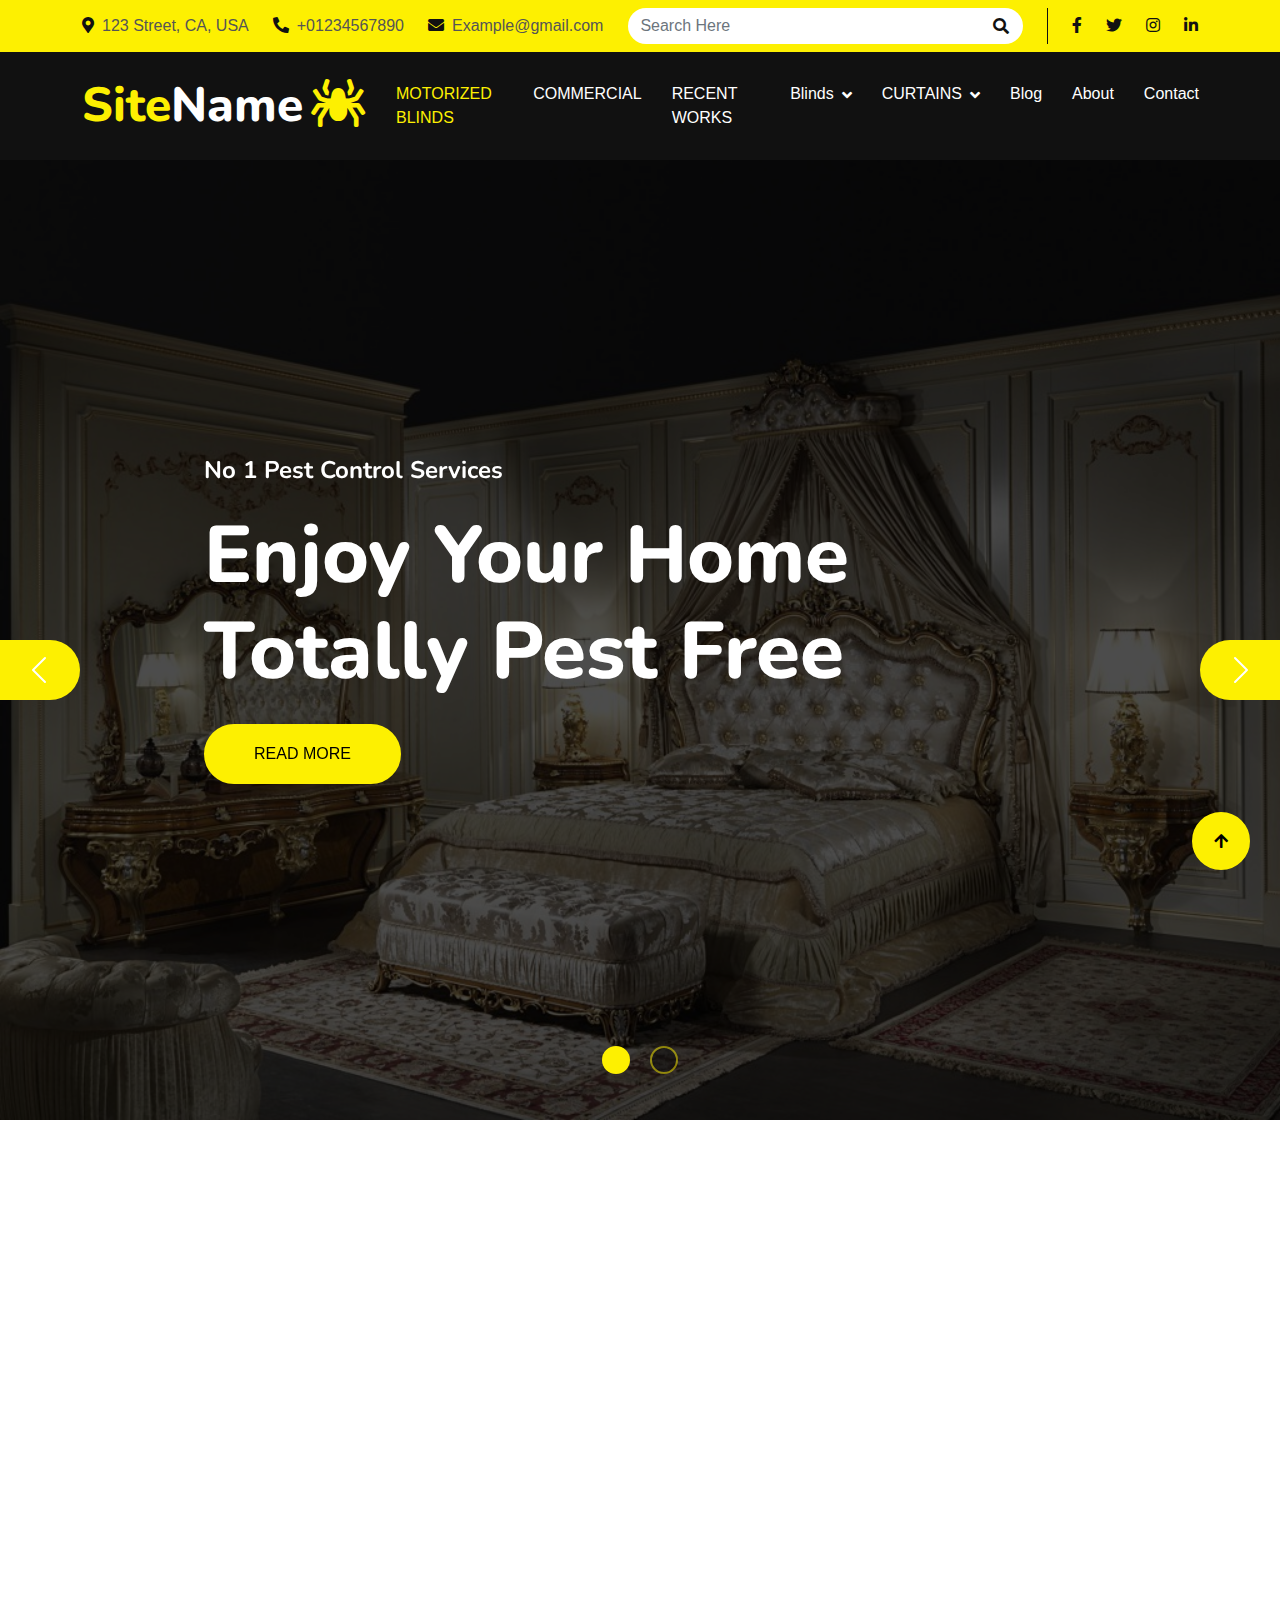
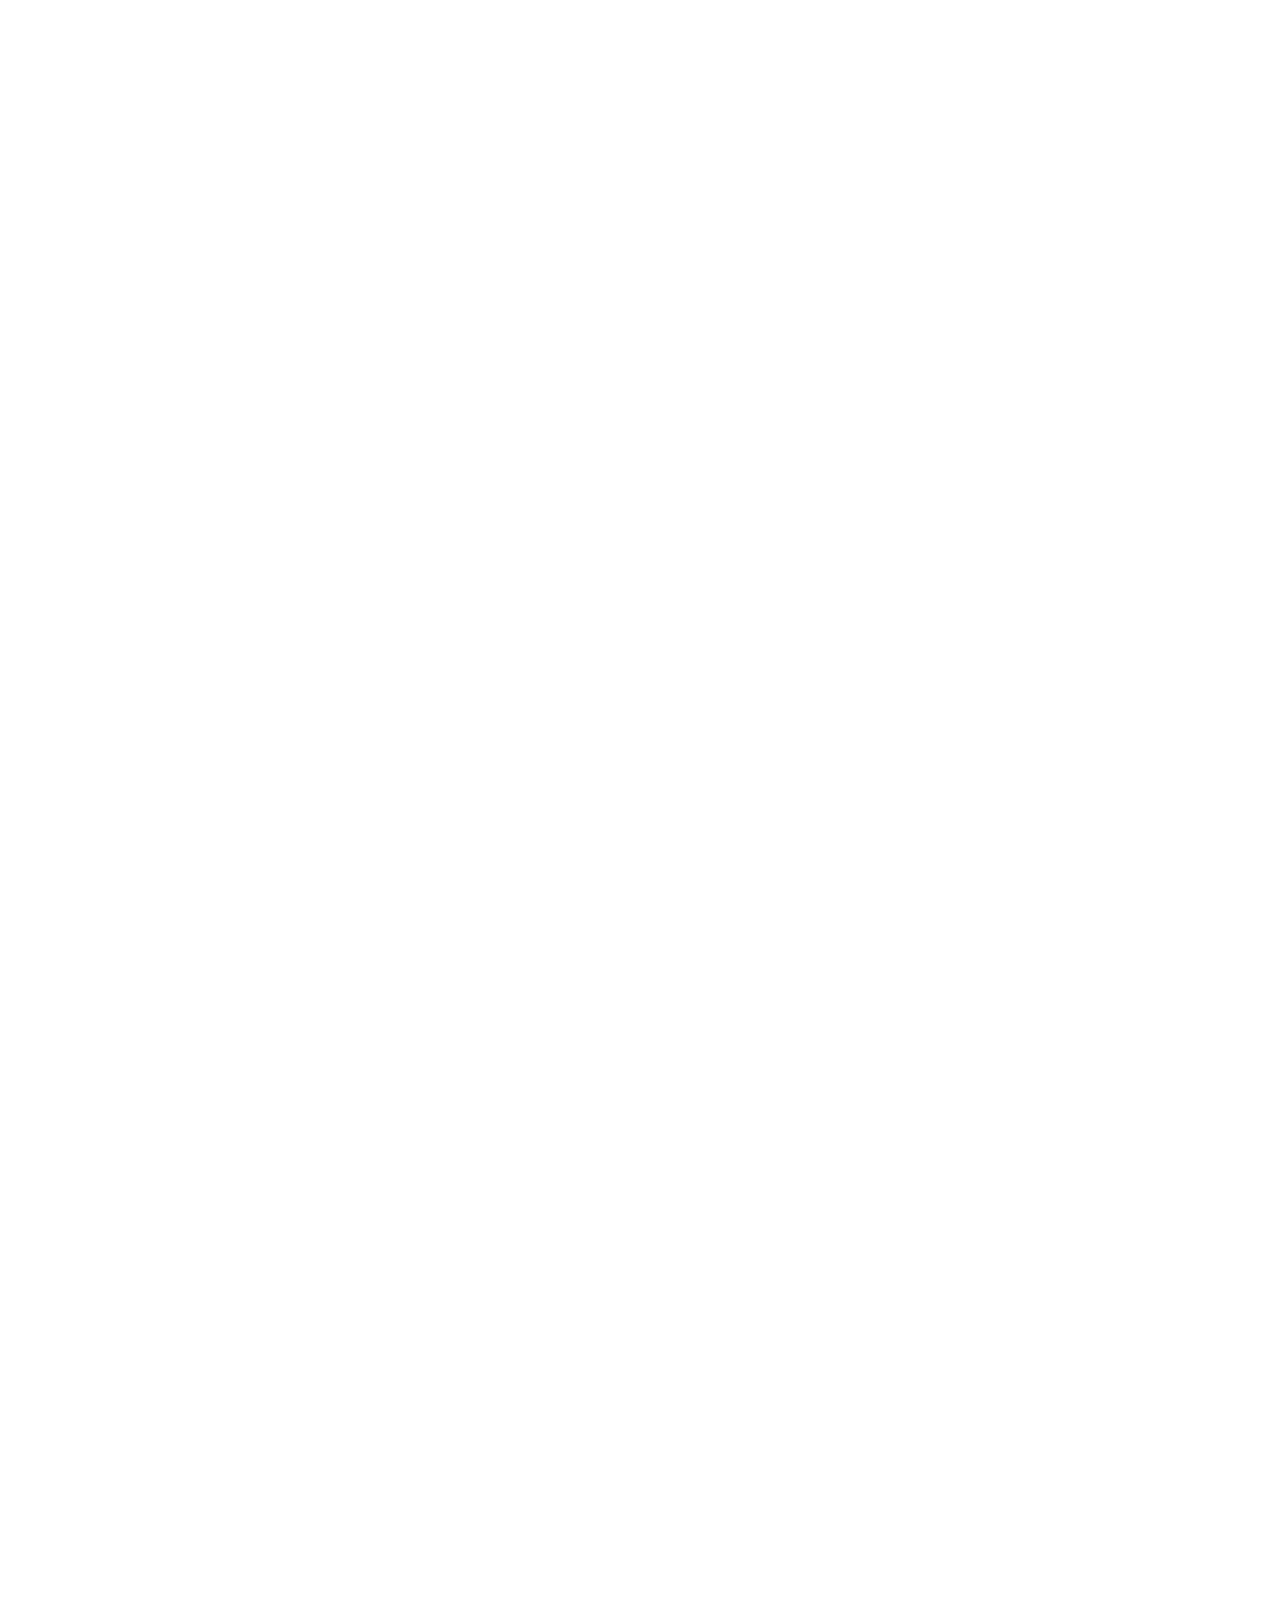
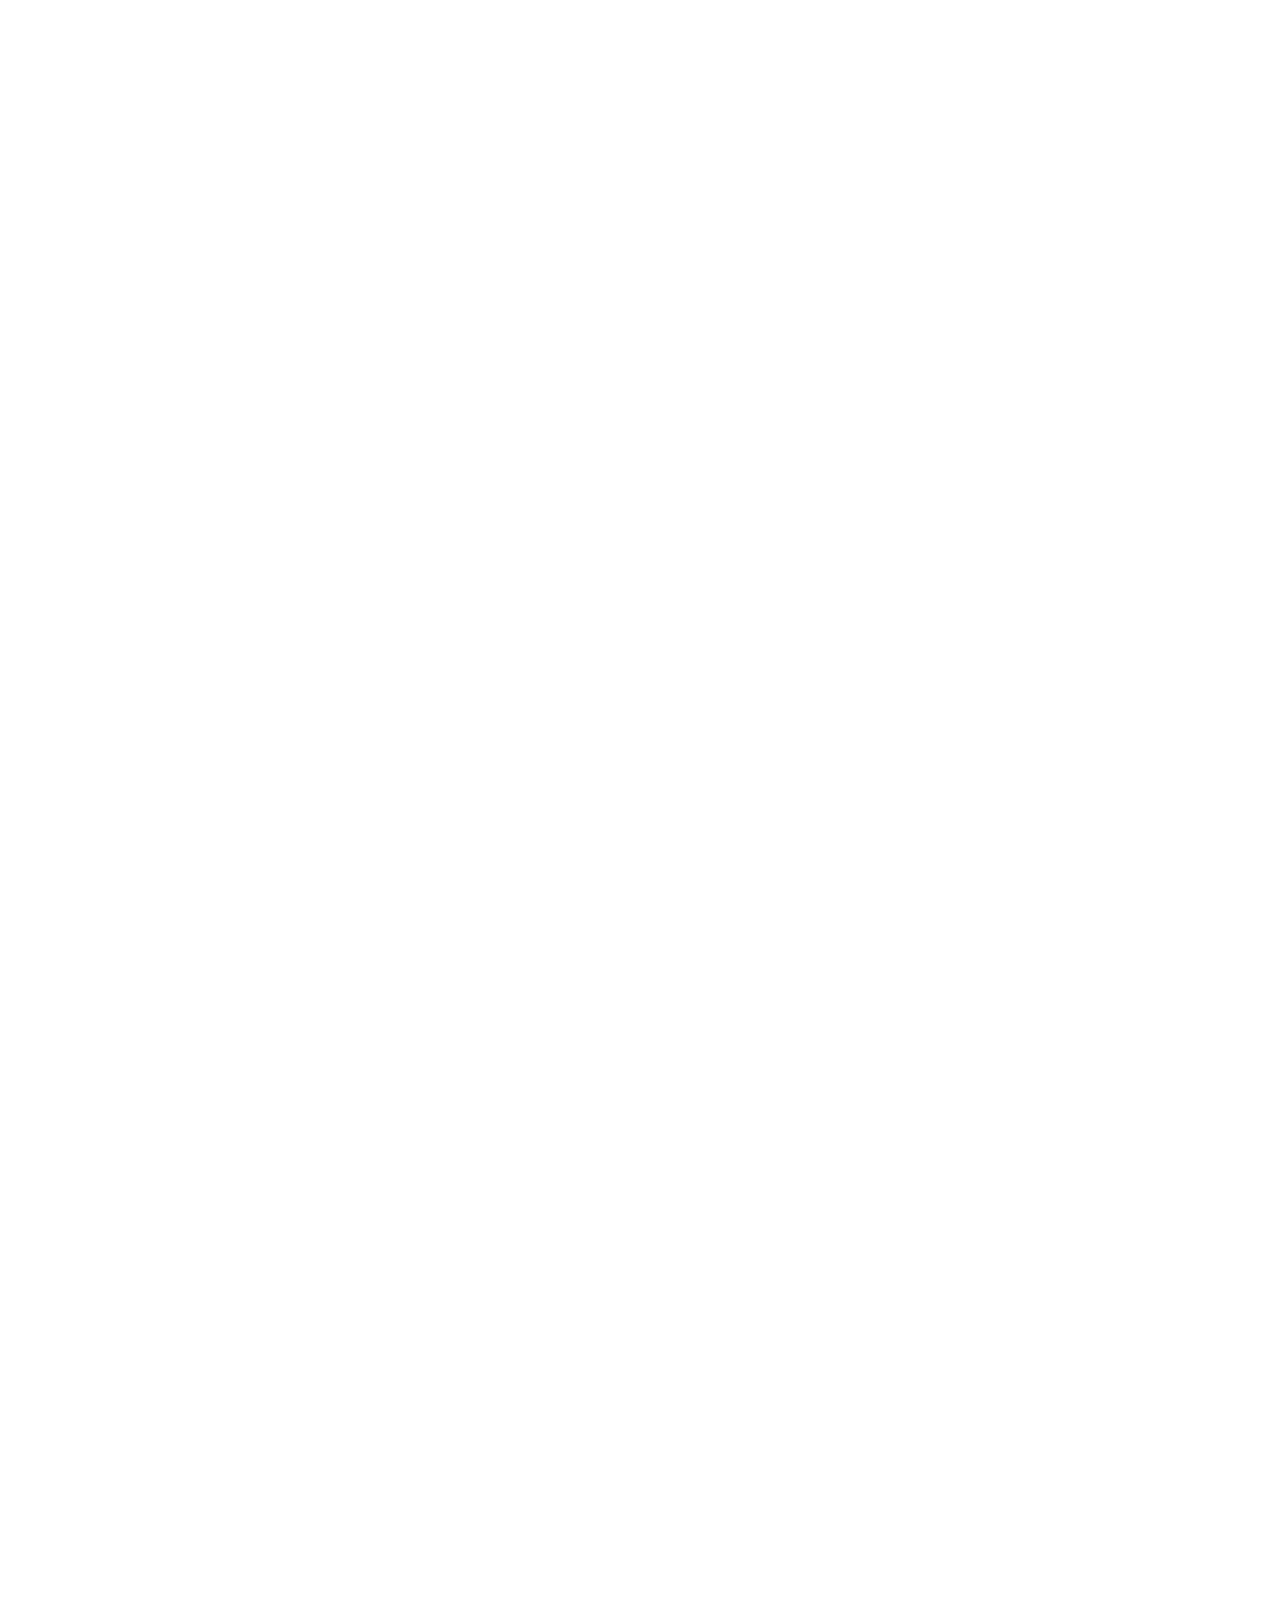
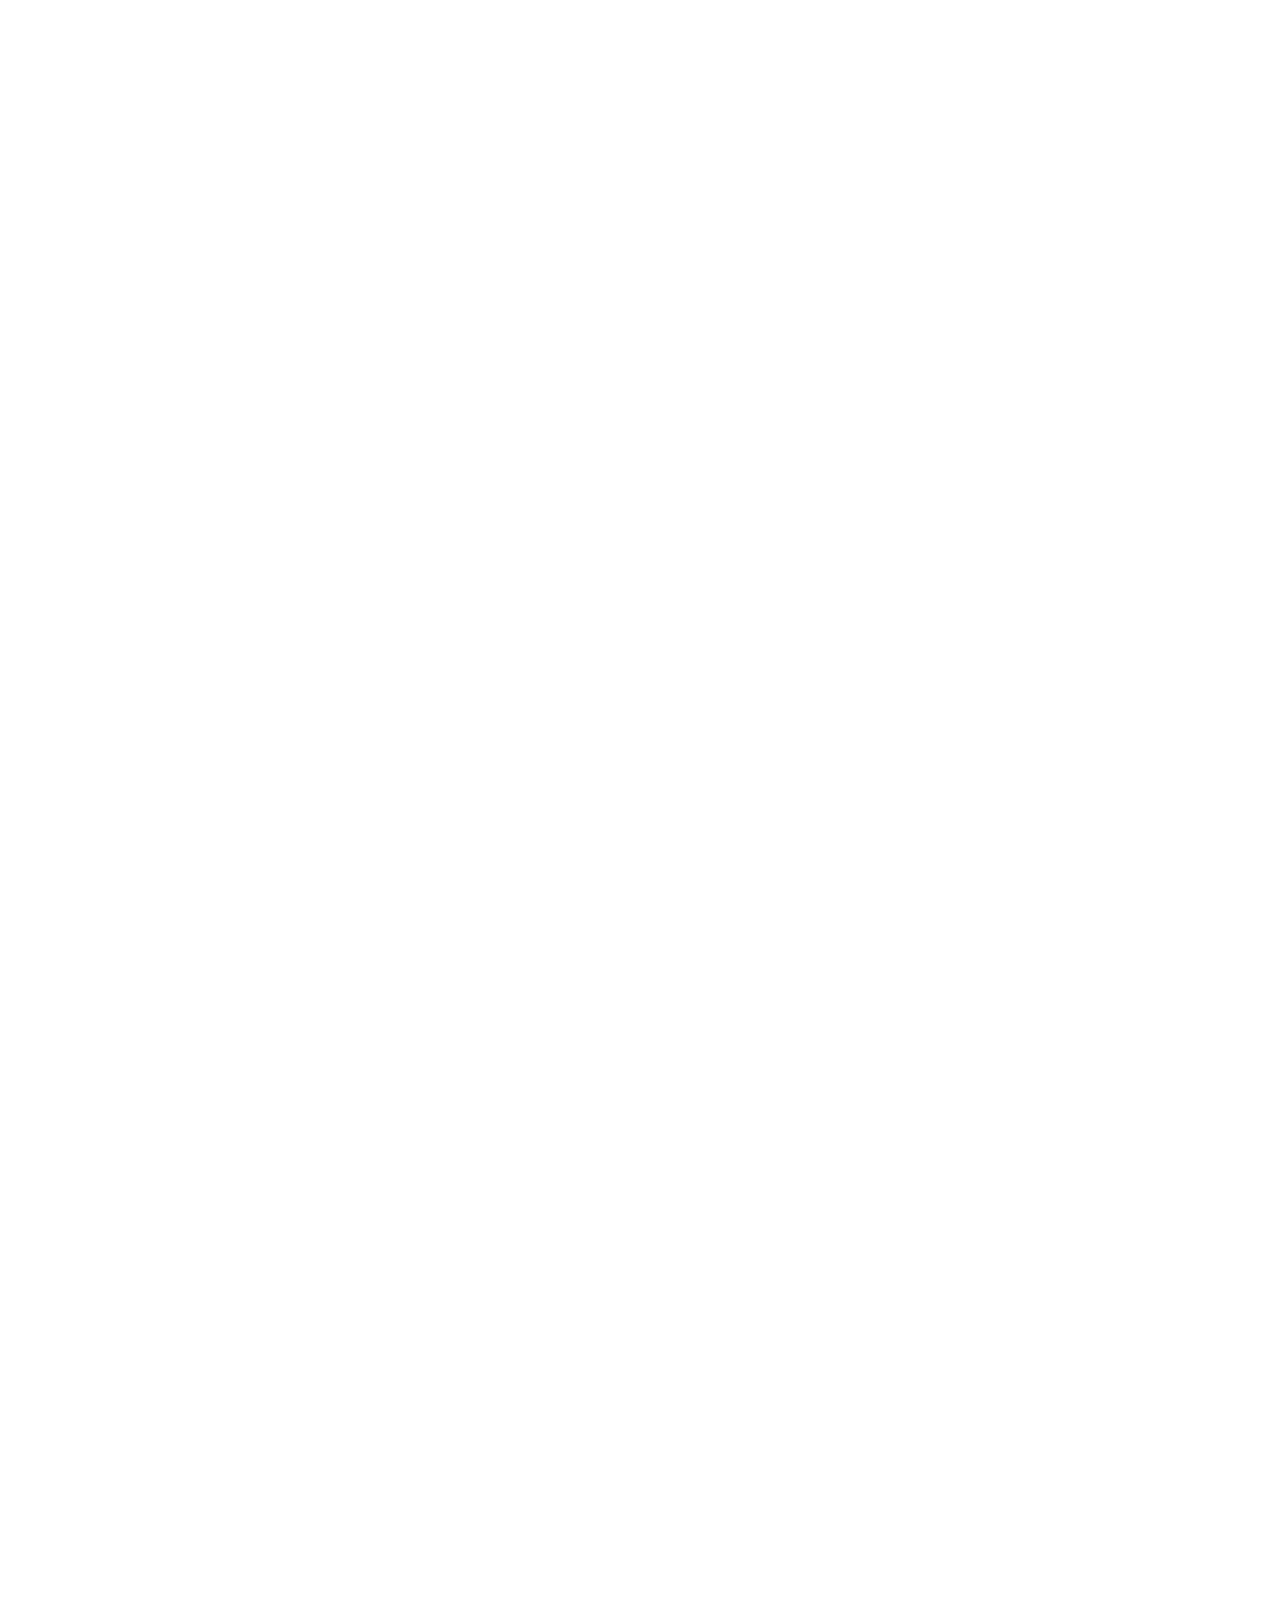
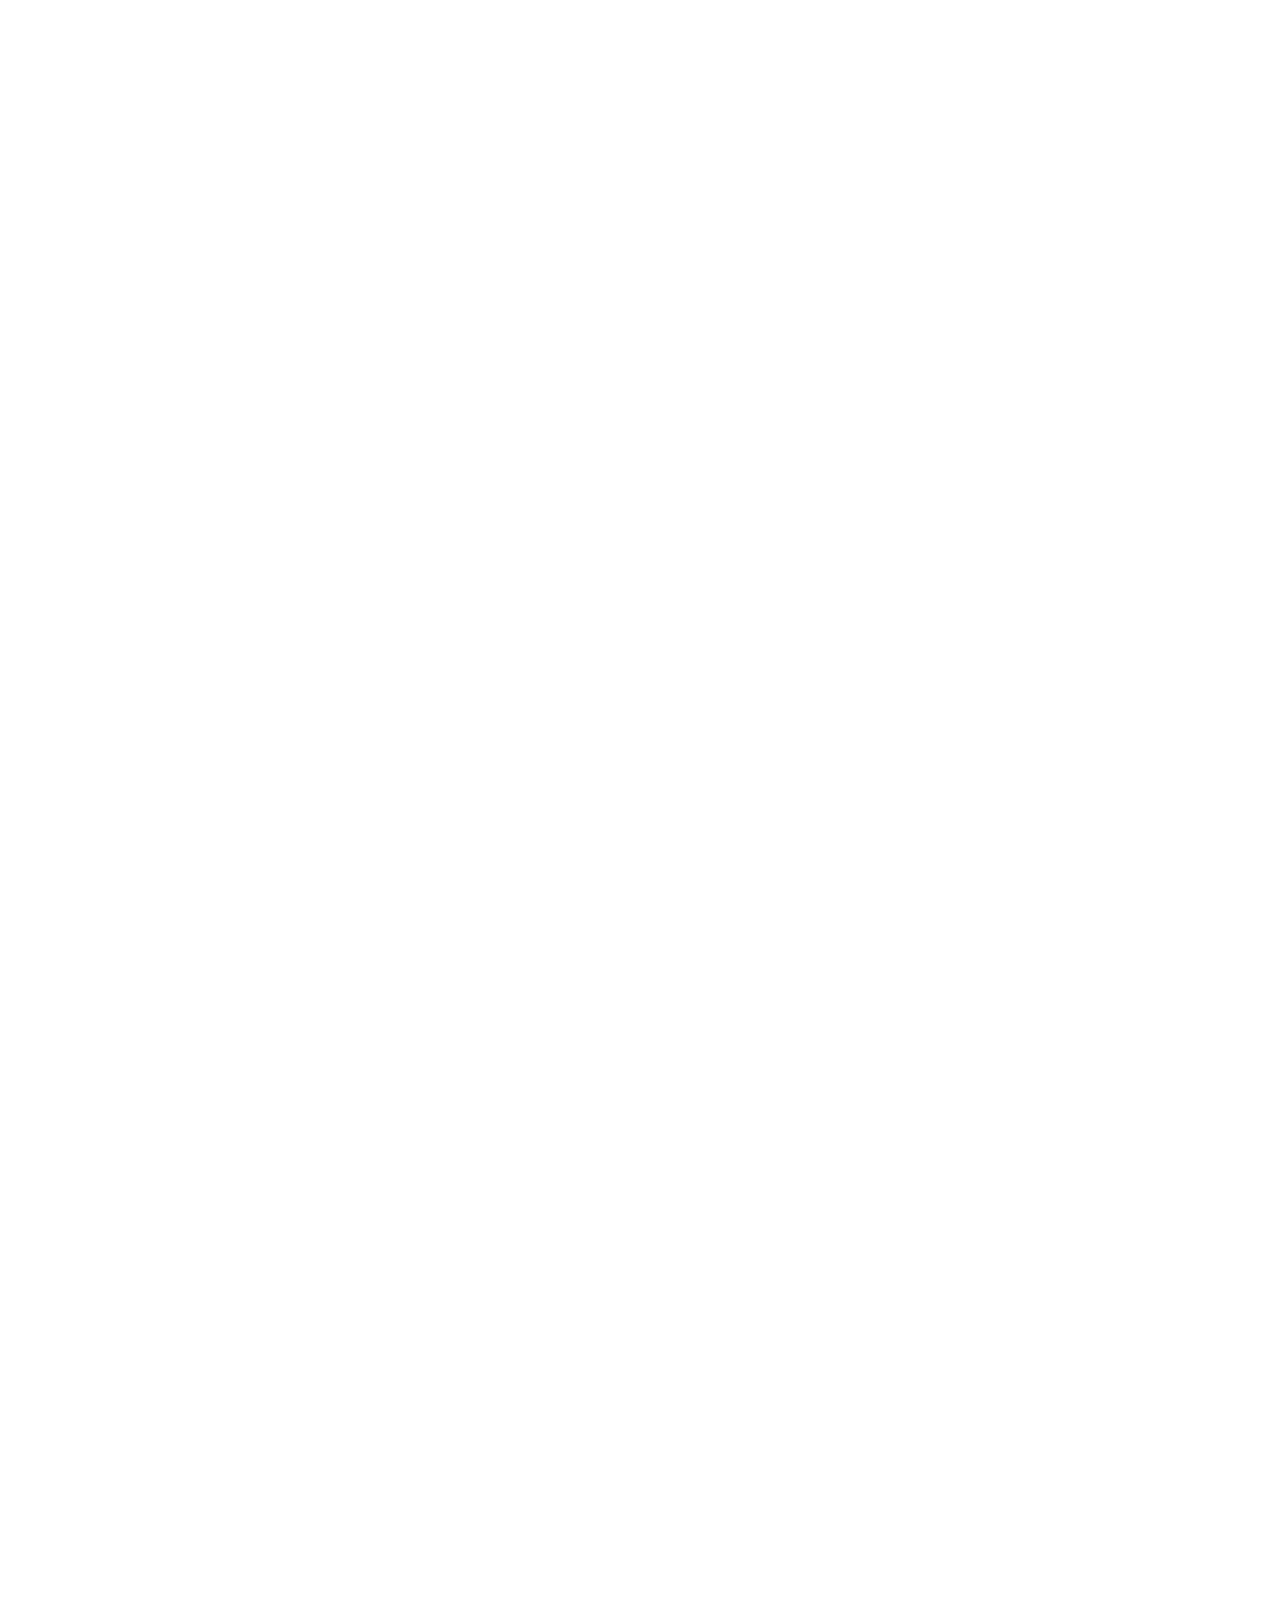
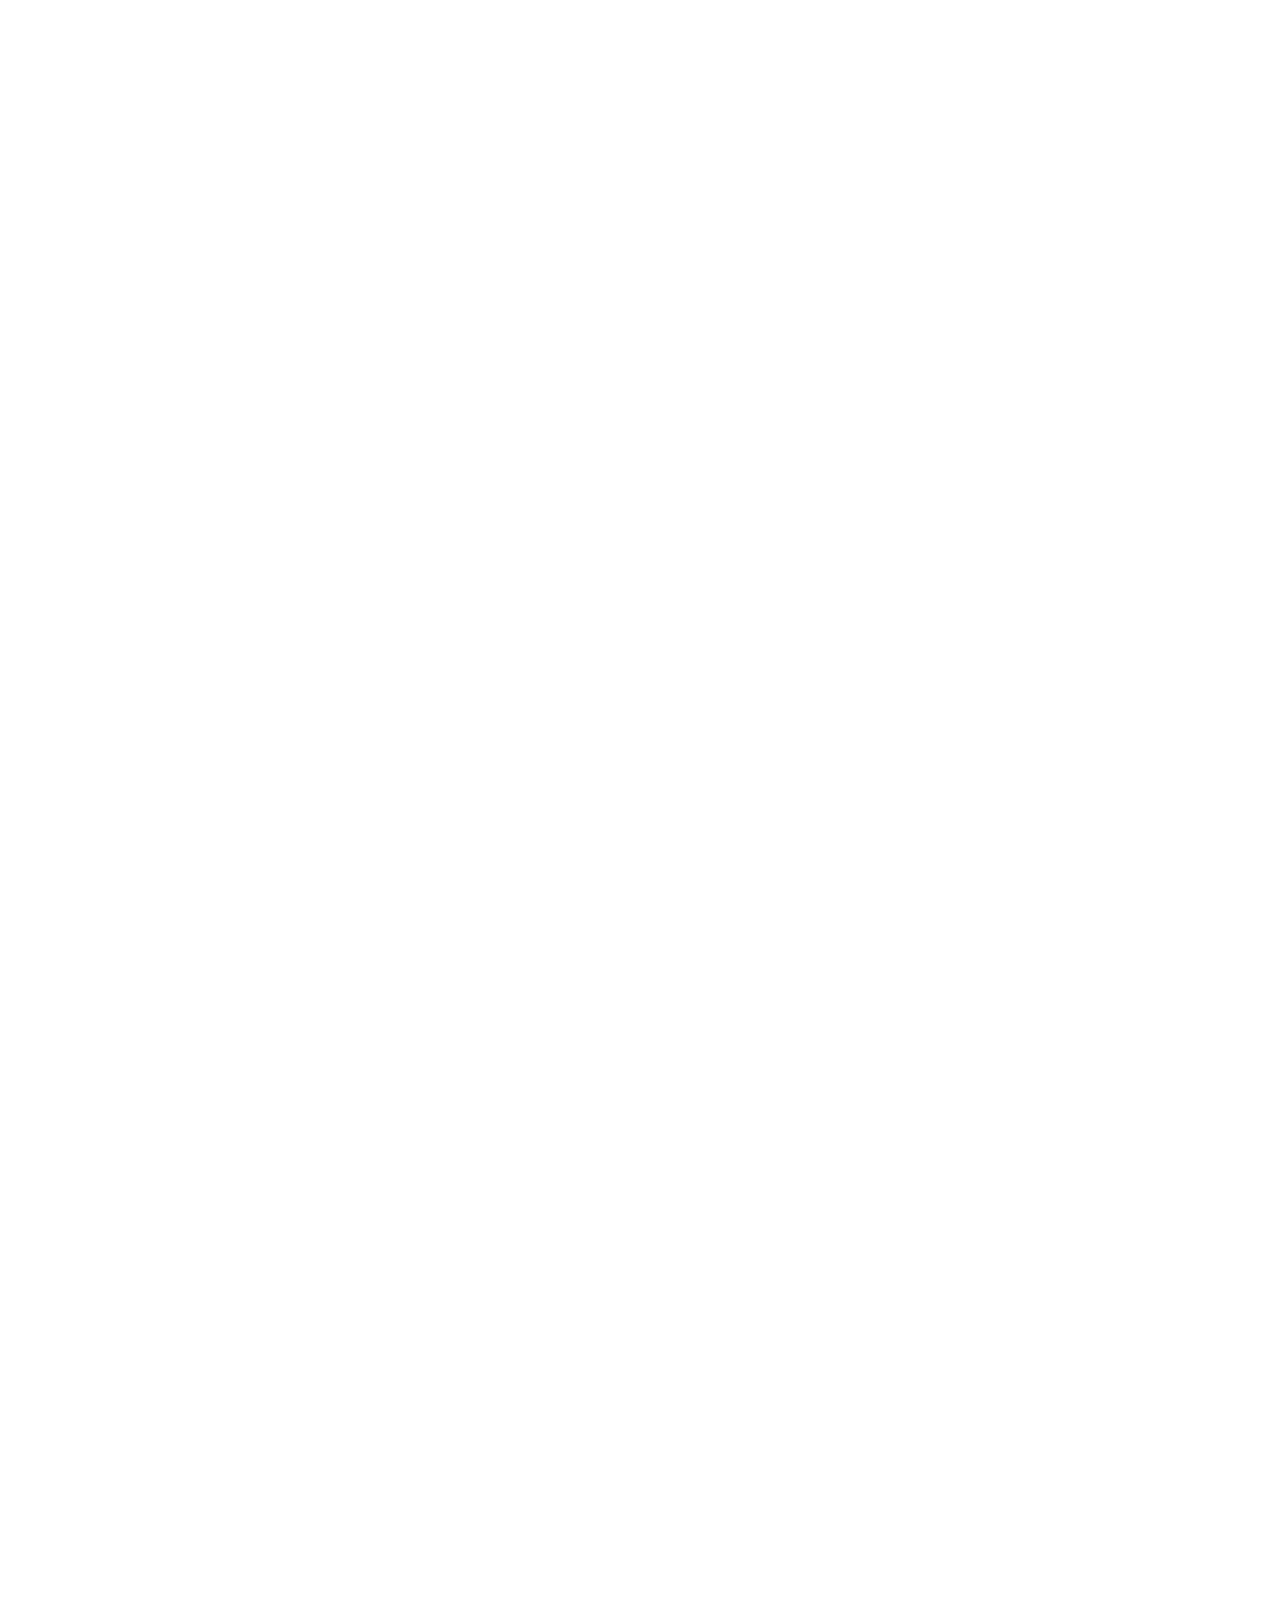
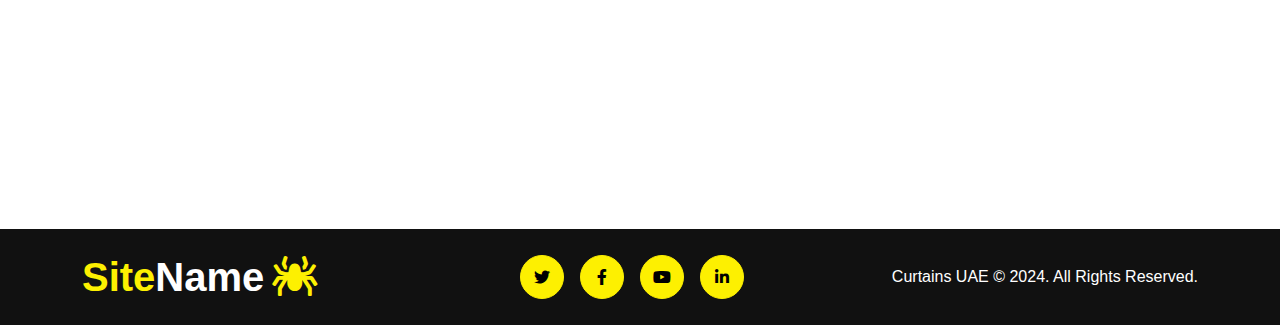
==== index.html @ bfd93625 "first commit" ====
<!DOCTYPE html>
<html lang="en">

    <head>
        <meta charset="utf-8">
        <title>PestKit - Pest Control Website Template</title>
        <meta content="width=device-width, initial-scale=1.0" name="viewport">
        <meta content="" name="keywords">
        <meta content="" name="description">

        <!-- Google Web Fonts -->
        <link rel="preconnect" href="https://fonts.googleapis.com">
        <link rel="preconnect" href="https://fonts.gstatic.com" crossorigin>
        <link href="https://fonts.googleapis.com/css2?family=Nunito:wght@600;700;800&display=swap" rel="stylesheet"> 
        <link href="https://fonts.googleapis.com/css2?family=Open+Sans:wght@400;500&display=swap" rel="stylesheet">

        <!-- Icon Font Stylesheet -->
        <link href="https://cdnjs.cloudflare.com/ajax/libs/font-awesome/5.10.0/css/all.min.css" rel="stylesheet">
        <link href="https://cdn.jsdelivr.net/npm/bootstrap-icons@1.4.1/font/bootstrap-icons.css" rel="stylesheet">

        <!-- Libraries Stylesheet -->
        <link href="lib/animate/animate.min.css" rel="stylesheet">
        <link href="lib/owlcarousel/assets/owl.carousel.min.css" rel="stylesheet">

        <!-- Customized Bootstrap Stylesheet -->
        <link href="css/bootstrap.min.css" rel="stylesheet">

        <!-- Template Stylesheet -->
        <link href="css/style.css" rel="stylesheet">
    </head>

    <body>
        <!-- Spinner Start -->
        <div id="spinner" class="show w-100 vh-100 bg-white position-fixed translate-middle top-50 start-50 d-flex align-items-center justify-content-center">
            <div class="spinner-grow text-primary" role="status"></div>
        </div>
        <!-- Spinner End -->

        <!-- Topbar Start -->
        <div class="container-fluid topbar-top bg-primary">
            <div class="container">
                <div class="d-flex justify-content-between topbar py-2">
                    <div class="d-flex align-items-center flex-shrink-0 topbar-info">
                        <a href="#" class="me-4 text-secondary"><i class="fas fa-map-marker-alt me-2 text-dark"></i>123 Street, CA, USA</a>
                        <a href="#" class="me-4 text-secondary"><i class="fas fa-phone-alt me-2 text-dark"></i>+01234567890</a>
                        <a href="#" class="text-secondary"><i class="fas fa-envelope me-2 text-dark"></i>Example@gmail.com</a>
                    </div>
                    <div class="text-end pe-4 me-4 border-end border-dark search-btn">
                        <div class="search-form">
                            <form method="post" action="index.html">
                                <div class="form-group">
                                    <div class="d-flex">
                                        <input type="search" class="form-control border-0 rounded-pill" name="search-input" value="" placeholder="Search Here" required=""/>
                                        <button type="submit" value="Search Now!" class="btn"><i class="fa fa-search text-dark"></i></button>
                                    </div>
                                </div>
                            </form>
                        </div>
                    </div>
                    <div class="d-flex align-items-center justify-content-center topbar-icon">
                        <a href="#" class="me-4"><i class="fab fa-facebook-f text-dark"></i></a>
                        <a href="#" class="me-4"><i class="fab fa-twitter text-dark"></i></a>
                        <a href="#" class="me-4"><i class="fab fa-instagram text-dark"></i></a>
                        <a href="#" class=""><i class="fab fa-linkedin-in text-dark"></i></a>
                    </div>
                </div>
            </div>
        </div>
        <!-- Topbar End -->


        <!-- Navbar Start -->
        <div class="container-fluid bg-dark">
            <div class="container">
                <nav class="navbar navbar-dark navbar-expand-lg py-lg-0">
                    <a href="index.html" class="navbar-brand">
                        <h1 class="text-primary mb-0 display-5">Site<span class="text-white">Name</span><i class="fa fa-spider text-primary ms-2"></i></h1>
                    </a>
                    <button class="navbar-toggler bg-primary" type="button" data-bs-toggle="collapse" data-bs-target="#navbarCollapse">
                        <span class="fa fa-bars text-dark"></span>
                    </button>
                    <div class="collapse navbar-collapse me-n3" id="navbarCollapse">
                        <div class="navbar-nav ms-auto">
                            <a href="index.html" class="nav-item nav-link active">MOTORIZED BLINDS</a>
                            <a href="about.html" class="nav-item nav-link">COMMERCIAL</a>
                            <a href="about.html" class="nav-item nav-link">RECENT WORKS</a>
                            <div class="nav-item dropdown">
                                <a href="#" class="nav-link dropdown-toggle" data-bs-toggle="dropdown">Blinds</a>
                                <div class="dropdown-menu m-0 bg-primary">
                                    <a href="price.html" class="dropdown-item">type 1</a>
                                    <a href="blog.html" class="dropdown-item">type 2</a>
                                    <a href="team.html" class="dropdown-item">type 3</a>
                                    <a href="testimonial.html" class="dropdown-item">type 4</a>
                                    <a href="404.html" class="dropdown-item">type 5</a>
                                </div>
                            </div>
                            <div class="nav-item dropdown">
                                <a href="#" class="nav-link dropdown-toggle" data-bs-toggle="dropdown">CURTAINS</a>
                                <div class="dropdown-menu m-0 bg-primary">
                                    <a href="price.html" class="dropdown-item">type 1</a>
                                    <a href="blog.html" class="dropdown-item">type 2</a>
                                    <a href="team.html" class="dropdown-item">type 3</a>
                                    <a href="testimonial.html" class="dropdown-item">type 4</a>
                                    <a href="404.html" class="dropdown-item">type 5</a>
                                </div>
                            </div>
                            <a href="blog.html" class="nav-item nav-link">Blog</a>
                            <a href="about.html" class="nav-item nav-link">About</a>
                            <a href="contact.html" class="nav-item nav-link">Contact</a>
                        </div>
                    </div>
                </nav>
            </div>
        </div>
        <!-- Navbar End -->


        <!-- Carousel Start -->
        <div class="container-fluid carousel px-0 mb-5 pb-5">
            <div id="carouselId" class="carousel slide" data-bs-ride="carousel">
                <ol class="carousel-indicators">
                    <li data-bs-target="#carouselId" data-bs-slide-to="0" class="active" aria-current="true" aria-label="First slide"></li>
                    <li data-bs-target="#carouselId" data-bs-slide-to="1" aria-label="Second slide"></li>
                </ol>
                <div class="carousel-inner" role="listbox">
                    <div class="carousel-item active">
                        <img src="img/16.jpg" class="img-fluid w-100" alt="First slide">
                        <div class="carousel-caption">
                            <div class="container carousel-content">
                                <h4 class="text-white mb-4 animated slideInDown">No 1 Pest Control Services</h4>
                                <h1 class="text-white display-1 mb-4 animated slideInDown">Enjoy Your Home Totally Pest Free</h1>
                                <a href="" class="me-2"><button type="button" class="px-5 py-3 btn btn-primary border-2 rounded-pill animated slideInDown">Read More</button></a>
                            </div>
                        </div>
                    </div>
                    <div class="carousel-item">
                        <img src="img/17.jpg" class="img-fluid w-100" alt="Second slide">
                        <div class="carousel-caption">
                            <div class="container carousel-content">
                                <h4 class="text-white mb-4 animated slideInDown">No 1 Pest Control Services</h4>
                                <h1 class="text-white display-1 mb-4 animated slideInDown">Enjoy Your Home Totally Pest Free</h1>
                                <a href="" class="me-2"><button type="button" class="px-5 py-3 btn btn-primary border-2 rounded-pill animated slideInDown">Read More</button></a>
                            </div>
                        </div>
                    </div>
                </div>
                <button class="carousel-control-prev btn btn-primary border border-2 border-start-0 border-primary" type="button" data-bs-target="#carouselId" data-bs-slide="prev">
                    <span class="carousel-control-prev-icon" aria-hidden="true"></span>
                    <span class="visually-hidden">Previous</span>
                </button>
                <button class="carousel-control-next btn btn-primary border border-2 border-end-0 border-primary" type="button" data-bs-target="#carouselId" data-bs-slide="next">
                    <span class="carousel-control-next-icon" aria-hidden="true"></span>
                    <span class="visually-hidden">Next</span>
                </button>
            </div>
        </div>
        <!-- Carousel End -->

        
        


        <!-- About Start -->
        <div class="container-fluid py-5">
            <div class="container py-5">
                <div class="row g-5">
                    <div class="col-lg-6 col-md-12 wow fadeInUp" data-wow-delay=".3s">
                        <div class="about-img">
                            <div class="rotate-left bg-dark"></div>
                            <div class="rotate-right bg-dark"></div>
                            <img src="img/7.jpg" class="img-fluid h-100" alt="img">
                            <div class="bg-white experiences">
                                <h1 class="display-3">20</h1>
                                <h6 class="fw-bold">Years Of Experiences</h6>
                            </div>
                        </div>
                    </div>
                    <div class="col-lg-6 col-md-12 wow fadeInUp" data-wow-delay=".6s">
                        <div class="about-item overflow-hidden">
                            <h5 class="mb-2 px-3 py-1 text-dark rounded-pill d-inline-block border border-2 border-primary">About Site</h5>
                            <h1 class="display-5 mb-2">World Best Pest Control Services Since 2008</h1>
                            <p class="fs-5" style="text-align: justify;">Curtains UAE is a well-known company that has been working for years in providing practical and functional window dressing solutions.</p>
                            <div class="row">
                                <div class="col-3">
                                    <div class="text-center">
                                        <div class="p-4 bg-dark rounded d-flex" style="align-items: center; justify-content: center;">
                                            <i class="fas fa-city fa-4x text-primary"></i>
                                        </div>
                                        <div class="my-2">
                                            <h5>Service 1</h5>
                                            <h5>service Category</h5>
                                        </div>
                                    </div>
                                </div>
                                <div class="col-3">
                                    <div class="text-center">
                                        <div class="p-4 bg-dark rounded d-flex" style="align-items: center; justify-content: center;">
                                            <i class="fas fa-school fa-4x text-primary"></i>
                                        </div>
                                        <div class="my-2">
                                            <h5>Service 2</h5>
                                            <h5>service Category</h5>
                                        </div>
                                    </div>
                                </div>
                                <div class="col-3">
                                    <div class="text-center">
                                        <div class="p-4 bg-dark rounded d-flex" style="align-items: center; justify-content: center;">
                                            <i class="fas fa-warehouse fa-4x text-primary"></i>
                                        </div>
                                        <div class="my-2">
                                            <h5>Service 3</h5>
                                            <h5>service Category</h5>
                                        </div>
                                    </div>
                                </div>
                                <div class="col-3">
                                    <div class="text-center">
                                        <div class="p-4 bg-dark rounded d-flex" style="align-items: center; justify-content: center;">
                                            <i class="fas fa-hospital fa-4x text-primary"></i>
                                        </div>
                                        <div class="my-2">
                                            <h5>Service 4</h5>
                                            <h5>service Category</h5>
                                        </div>
                                    </div>
                                </div>
                            </div>
                            <button type="button" class="btn btn-primary border-0 rounded-pill px-4 py-3 mt-5">Find Services</button>
                        </div>
                    </div>
                </div>
            </div>
        </div>
        <!-- About End -->


        <!-- Services Start -->
        <div class="container-fluid services py-5">
            <div class="container text-center py-5">
                <div class="text-center mb-5 wow fadeInUp" data-wow-delay=".3s">
                    <h5 class="mb-2 px-3 py-1 text-dark rounded-pill d-inline-block border border-2 border-primary">Our Services</h5>
                    <h1 class="display-5">Common Pest Control Services</h1>
                </div>
                <div class="row g-5">
                    <div class="col-xxl-3 col-lg-6 col-md-6 col-sm-12 wow fadeInUp" data-wow-delay=".3s">
                        <div class="bg-light rounded p-5 services-item">
                            <div class="d-flex" style="align-items: center; justify-content: center;">
                                <div class="mb-4 rounded-circle services-inner-icon">
                                    <i class="fa fa-spider fa-3x text-primary"></i>
                                </div>
                            </div>
                            <h4>service 1</h4>
                            <p class="fs-5">Lorem ipsum dolor sit amet consectetur adipisc elit sed.</p>
                            <button type="button" class="btn btn-primary border-0 rounded-pill px-4 py-3">Learn More</button>
                        </div>
                    </div>
                    <div class="col-xxl-3 col-lg-6 col-md-6 col-sm-12 wow fadeInUp" data-wow-delay=".5s">
                        <div class="bg-light rounded p-5 services-item">
                            <div class="d-flex" style="align-items: center; justify-content: center;">
                                <div class="mb-4 rounded-circle services-inner-icon">
                                    <i class="fa fa-spider fa-3x text-primary"></i>
                                </div>
                            </div>
                            <h4 class="text-center">service 2</h4>
                            <p class="text-center fs-5">Lorem ipsum dolor sit amet consectetur adipisc elit sed.</p>
                            <button type="button" class="btn btn-primary border-0 rounded-pill px-4 py-3">Learn More</button>
                        </div>
                    </div>
                    <div class="col-xxl-3 col-lg-6 col-md-6 col-sm-12 wow fadeInUp" data-wow-delay=".7s">
                        <div class="bg-light rounded p-5 services-item">
                            <div class="d-flex" style="align-items: center; justify-content: center;">
                                <div class="mb-4 rounded-circle services-inner-icon">
                                    <i class="fa fa-spider fa-3x text-primary"></i>
                                </div>
                            </div>
                            <h4 class="text-center">service 3</h4>
                            <p class="text-center fs-5">Lorem ipsum dolor sit amet consectetur adipisc elit sed.</p>
                            <button type="button" class="btn btn-primary border-0 rounded-pill px-4 py-3">Learn More</button>
                        </div>
                    </div>
                    <div class="col-xxl-3 col-lg-6 col-md-6 col-sm-12 wow fadeInUp" data-wow-delay=".9s">
                        <div class="bg-light rounded p-5 services-item">
                            <div class="d-flex" style="align-items: center; justify-content: center;">
                                <div class="mb-4 rounded-circle services-inner-icon">
                                    <i class="fa fa-spider fa-3x text-primary"></i>
                                </div>
                            </div>
                            <h4 class="text-center">service 4</h4>
                            <p class="text-center fs-5">Lorem ipsum dolor sit amet consectetur adipisc elit sed.</p>
                            <button type="button" class="btn btn-primary border-0 rounded-pill px-4 py-3">Learn More</button>
                        </div>
                    </div>
                </div>
                <button type="button" class="btn btn-primary border-0 rounded-pill px-4 py-3 mt-4 wow fadeInUp" data-wow-delay=".3s">More Services</button>
            </div>
        </div>
        <!-- Services End -->


        <!-- Project Start -->
        <div class="container-fluid py-5">
            <div class="container py-5">
                <div class="text-center mb-5 wow fadeInUp" data-wow-delay=".3s">
                    <h5 class="mb-2 px-3 py-1 text-dark rounded-pill d-inline-block border border-2 border-primary">Our Recent Work</h5>
                    <h1 class="display-5">Our recently completed projects</h1>
                </div>
                <div class="row g-5">
                    <div class="col-xxl-4 col-lg-6 col-md-6 col-sm-12 wow fadeInUp" data-wow-delay=".3s">
                        <div class="project-item">
                            <div class="project-left bg-dark"></div>
                            <div class="project-right bg-dark"></div>
                            <img src="img/25.jpg" class="img-fluid h-100" alt="img">
                            <a href="" class="fs-4 fw-bold text-center">Simple description</a>
                        </div>
                    </div>
                    <div class="col-xxl-4 col-lg-6 col-md-6 col-sm-12 wow fadeInUp" data-wow-delay=".5s">
                        <div class="project-item">
                            <div class="project-left bg-dark"></div>
                            <div class="project-right bg-dark"></div>
                            <img src="img/24.jpg" class="img-fluid h-100" alt="img">
                            <a href="" class="fs-4 fw-bold text-center">Simple description</a>
                        </div>
                    </div>
                    <div class="col-xxl-4 col-lg-6 col-md-6 col-sm-12 wow fadeInUp" data-wow-delay=".7s">
                        <div class="project-item">
                            <div class="project-left bg-dark"></div>
                            <div class="project-right bg-dark"></div>
                            <img src="img/23.jpg" class="img-fluid h-100" alt="img">
                            <a href="" class="fs-4 fw-bold text-center">Simple description</a>
                        </div>
                    </div>
                    <div class="col-xxl-4 col-lg-6 col-md-6 col-sm-12 wow fadeInUp" data-wow-delay=".3s">
                        <div class="project-item">
                            <div class="project-left bg-dark"></div>
                            <div class="project-right bg-dark"></div>
                            <img src="img/24.jpg" class="img-fluid h-100" alt="img">
                            <a href="" class="fs-4 fw-bold text-center">Simple description</a>
                        </div>
                    </div>
                    <div class="col-xxl-4 col-lg-6 col-md-6 col-sm-12 wow fadeInUp" data-wow-delay=".5s">
                        <div class="project-item">
                            <div class="project-left bg-dark"></div>
                            <div class="project-right bg-dark"></div>
                            <img src="img/25.jpg" class="img-fluid h-100" alt="img">
                            <a href="" class="fs-4 fw-bold text-center">Simple description</a>
                        </div>
                    </div>
                    <div class="col-xxl-4 col-lg-6 col-md-6 col-sm-12 wow fadeInUp" data-wow-delay=".7s">
                        <div class="project-item">
                            <div class="project-left bg-dark"></div>
                            <div class="project-right bg-dark"></div>
                            <img src="img/23.jpg" class="img-fluid h-100" alt="img">
                            <a href="" class="fs-4 fw-bold text-center">Simple description</a>
                        </div>
                    </div>
                </div>
            </div>
        </div>
        <!-- Project End -->


        <!-- Blog Start -->
        <div class="container-fluid py-5">
            <div class="container py-5">
                <div class="text-center mb-5 wow fadeInUp" data-wow-delay=".3s">
                    <h5 class="mb-2 px-3 py-1 text-dark rounded-pill d-inline-block border border-2 border-primary">Our Blog</h5>
                    <h1 class="display-5">Latest Blog & News</h1>
                </div>
                <div class="owl-carousel blog-carousel wow fadeInUp" data-wow-delay=".5s">
                    <div class="blog-item">
                        <img src="img/14.jpg" class="img-fluid w-100 rounded-top" alt="">
                         <div class="rounded-bottom bg-light">
                            <div class="d-flex justify-content-between p-4 pb-2">
                                <span class="pe-2 text-dark"><i class="fa fa-user me-2"></i>By Admin</span>
                                <span class="text-dark"><i class="fas fa-calendar-alt me-2"></i>10 Feb, 2023</span>
                            </div>
                            <div class="px-4 pb-0">
                                <h4>Benefits of Aluminium Blinds</h4>
                                <p>Lorem ipsum dolor sit amet consectur adip sed eiusmod tempor.</p>
                            </div>
                            <div class="p-4 py-2 d-flex justify-content-between bg-primary rounded-bottom blog-btn">
                                <a href="#" type="button" class="btn btn-primary border-0">Learn More</a>
                                <a href="#" class="my-auto btn-primary border-0"><i class="fa fa-comments me-2"></i>23 Comments</a>
                            </div>
                        </div>
                    </div>
                    <div class="blog-item">
                        <img src="img/18.jpg" class="img-fluid w-100 rounded-top" alt="">
                         <div class="rounded-bottom bg-light">
                            <div class="d-flex justify-content-between p-4 pb-2">
                                <span class="pe-2 text-dark"><i class="fa fa-user me-2"></i>By Admin</span>
                                <span class="text-dark"><i class="fas fa-calendar-alt me-2"></i>10 Feb, 2023</span>
                            </div>
                            <div class="px-4 pb-0">
                                <h4>Curtain For Commercial Space</h4>
                                <p>Lorem ipsum dolor sit amet consectur adip sed eiusmod tempor.</p>
                            </div>
                            <div class="p-4 py-2 d-flex justify-content-between bg-primary rounded-bottom blog-btn">
                                <a href="#" type="button" class="btn btn-primary border-0">Learn More</a>
                                <a href="#" class="my-auto text-dark"><i class="fa fa-comments me-2"></i>23 Comments</a>
                            </div>
                        </div>
                    </div>
                    <div class="blog-item">
                        <img src="img/15.jpg" class="img-fluid w-100 rounded-top" alt="">
                         <div class="rounded-bottom bg-light">
                            <div class="d-flex justify-content-between p-4 pb-2">
                                <span class="pe-2 text-dark"><i class="fa fa-user me-2"></i>By Admin</span>
                                <span class="text-dark"><i class="fas fa-calendar-alt me-2"></i>10 Feb, 2023</span>
                            </div>
                            <div class="px-4 pb-0">
                                <h4>A Guide To Buying Curtains</h4>
                                <p>Lorem ipsum dolor sit amet consectur adip sed eiusmod tempor.</p>
                            </div>
                            <div class="p-4 py-2 d-flex justify-content-between bg-primary rounded-bottom blog-btn">
                                <a href="#" type="button" class="btn btn-primary border-0">Learn More</a>
                                <a href="#" class="my-auto text-dark"><i class="fa fa-comments me-2"></i>23 Comments</a>
                            </div>
                        </div>
                    </div>
                    <div class="blog-item">
                        <img src="img/18.jpg" class="img-fluid w-100 rounded-top" alt="">
                         <div class="rounded-bottom bg-light">
                            <div class="d-flex justify-content-between p-4 pb-2">
                                <span class="pe-2 text-dark"><i class="fa fa-user me-2"></i>By Admin</span>
                                <span class="text-dark"><i class="fas fa-calendar-alt me-2"></i>10 Feb, 2023</span>
                            </div>
                            <div class="px-4 pb-0">
                                <h4>A Guide To Buying Curtains</h4>
                                <p>Lorem ipsum dolor sit amet consectur adip sed eiusmod tempor.</p>
                            </div>
                            <div class="p-4 py-2 d-flex justify-content-between bg-primary rounded-bottom blog-btn">
                                <a href="#" type="button" class="btn btn-primary border-0">Learn More</a>
                                <a href="#" class="my-auto text-dark"><i class="fa fa-comments me-2"></i>23 Comments</a>
                            </div>
                        </div>
                    </div>
                </div>
            </div>
        </div>
        <!-- Blog End -->


        <!-- Call To Action Start -->
        <div class="container-fluid py-5 call-to-action wow fadeInUp" data-wow-delay=".3s" style="margin: 6rem 0;">
            <div class="container">
                <div class="row g-4">
                    <div class="col-lg-6">
                        <img src="img/11.jpg" class="img-fluid w-100 rounded-circle p-5" alt="">
                    </div>
                    <div class="col-lg-6 my-auto">
                        <div class="text-start mt-4">
                            <h1 class="pb-4 text-white">Sign Up To Our Newsletter To Get The Latest Offers</h1>
                        </div>
                        <form method="post" action="index.html">
                            <div class="form-group">
                                <div class="d-flex call-btn">
                                    <input type="search" class="form-control py-3 px-4 w-100 border-0 rounded-0 rounded-end rounded-pill" name="search-input" value="" placeholder="Enter Your Email Address" required="Please enter a valid email"/>
                                    <button type="email" value="Search Now!" class="btn btn-primary border-0 rounded-pill rounded rounded-start px-5">Subscribe</button>
                                </div>
                            </div>
                        </form>  
                    </div>
                </div> 
            </div>
        </div>
        <!-- Call To Action End -->




        <!-- Team Start -->
        <div class="container-fluid py-5">
            <div class="container py-5">
                <div class="text-center mb-5 wow fadeInUp" data-wow-delay=".3s">
                    <h5 class="mb-2 px-3 py-1 text-dark rounded-pill d-inline-block border border-2 border-primary">Our Team</h5>
                    <h1 class="display-5 w-50 mx-auto">Our Team Members</h1>
                </div>
                <div class="row g-5">
                    <div class="col-xxl-3 col-lg-6 col-md-6 col-sm-12 wow fadeInUp" data-wow-delay=".3s">
                        <div class="rounded team-item">
                            <img src="img/team-1..jpg" class="img-fluid w-100 rounded-top border border-bottom-0" alt="">
                            <div class="team-content bg-primary text-dark text-center py-3">
                                <span class="fs-4 fw-bold">Full Name</span>
                                <p class="text-muted mb-0">Designation</p>
                            </div>
                            <div class="team-icon d-flex flex-column ">
                                <a href="#" class="btn btn-primary border-0 mb-2"><i class="fab fa-facebook-f"></i></a>
                                <a href="#" class="btn btn-primary border-0 mb-2"><i class="fab fa-twitter"></i></a>
                                <a href="#" class="btn btn-primary border-0 mb-2"><i class="fab fa-instagram"></i></a>
                                <a href="#" class="btn btn-primary border-0"><i class="fab fa-linkedin-in"></i></a>
                            </div>
                        </div>
                    </div>
                    <div class="col-xxl-3 col-lg-6 col-md-6 col-sm-12 wow fadeInUp" data-wow-delay=".5s">
                        <div class="rounded team-item">
                            <img src="img/team-2.jpg" class="img-fluid w-100 rounded-top border border-bottom-0" alt="">
                            <div class="team-content bg-primary text-dark text-center py-3">
                                <span class="fs-4 fw-bold">Full Name</span>
                                <p class="text-muted mb-0">Designation</p>
                            </div>
                            <div class="team-icon d-flex flex-column ">
                                <a href="#" class="btn btn-primary border-0 mb-2"><i class="fab fa-facebook-f"></i></a>
                                <a href="#" class="btn btn-primary border-0 mb-2"><i class="fab fa-twitter"></i></a>
                                <a href="#" class="btn btn-primary border-0 mb-2"><i class="fab fa-instagram"></i></a>
                                <a href="#" class="btn btn-primary border-0"><i class="fab fa-linkedin-in"></i></a>
                            </div>
                        </div>
                    </div>
                    <div class="col-xxl-3 col-lg-6 col-md-6 col-sm-12 wow fadeInUp" data-wow-delay=".7s">
                        <div class="rounded team-item">
                            <img src="img/team-3.jpg" class="img-fluid w-100 rounded-top border border-bottom-0" alt="">
                            <div class="team-content bg-primary text-dark text-center py-3">
                                <span class="fs-4 fw-bold">Full Name</span>
                                <p class="text-muted mb-0">Designation</p>
                            </div>
                            <div class="team-icon d-flex flex-column ">
                                <a href="#" class="btn btn-primary border-0 mb-2"><i class="fab fa-facebook-f"></i></a>
                                <a href="#" class="btn btn-primary border-0 mb-2"><i class="fab fa-twitter"></i></a>
                                <a href="#" class="btn btn-primary border-0 mb-2"><i class="fab fa-instagram"></i></a>
                                <a href="#" class="btn btn-primary border-0"><i class="fab fa-linkedin-in"></i></a>
                            </div>
                        </div>
                    </div>
                    <div class="col-xxl-3 col-lg-6 col-md-6 col-sm-12 wow fadeInUp" data-wow-delay=".9s">
                        <div class="rounded team-item">
                            <img src="img/team-4.jpg" class="img-fluid w-100 rounded-top border border-bottom-0" alt="">
                            <div class="team-content bg-primary text-dark text-center py-3">
                                <span class="fs-4 fw-bold">Full Name</span>
                                <p class="text-muted mb-0">Designation</p>
                            </div>
                            <div class="team-icon d-flex flex-column ">
                                <a href="#" class="btn btn-primary border-0 mb-2"><i class="fab fa-facebook-f"></i></a>
                                <a href="#" class="btn btn-primary border-0 mb-2"><i class="fab fa-twitter"></i></a>
                                <a href="#" class="btn btn-primary border-0 mb-2"><i class="fab fa-instagram"></i></a>
                                <a href="#" class="btn btn-primary border-0"><i class="fab fa-linkedin-in"></i></a>
                            </div>
                        </div>
                    </div>
                </div>
            </div>
        </div>
        <!-- Team End -->


        <!-- Testiminial Start -->
        <div class="container-fluid testimonial py-5">
            <div class="container py-5">
                <div class="text-center mb-5 wow fadeInUp" data-wow-delay=".3s">
                    <h5 class="mb-2 px-3 py-1 text-dark rounded-pill d-inline-block border border-2 border-primary">Testimonial</h5>
                    <h1 class="display-5 w-50 mx-auto">What Clients Say About Our Services</h1>
                </div>
                <div class="owl-carousel testimonial-carousel wow fadeInUp" data-wow-delay=".5s">
                    <div class="testimonial-item">
                        <div class="testimonial-content rounded mb-4 p-4">
                            <p class="fs-5 m-0">Lorem ipsum dolor sit amet elit, sed do eiusmod tempor ut labore et dolore magna aliqua. Ut enim ad minim veniam quis tempor.</p>
                        </div>
                        <div class="d-flex align-items-center  mb-4" style="padding: 0 0 0 25px;">
                            <div class="position-relative">
                                <img src="img/testimonial-1.jpg" class="img-fluid rounded-circle py-2" alt="">
                                <div class="position-absolute" style="top: 33px; left: -25px;">
                                    <i class="fa fa-quote-left rounded-pill bg-primary text-dark p-3"></i>
                                </div>
                            </div>
                            <div class="ms-3">
                                <h4 class="mb-0">Client Name</h4>
                                <p class="mb-1">Profession</p>
                                <div class="d-flex">
                                    <small class="fas fa-star text-primary me-1"></small>
                                    <small class="fas fa-star text-primary me-1"></small>
                                    <small class="fas fa-star text-primary me-1"></small>
                                    <small class="fas fa-star text-primary me-1"></small>
                                    <small class="fas fa-star text-primary me-1"></small>
                                </div>
                            </div>
                        </div>
                    </div>
                    <div class="testimonial-item">
                        <div class="testimonial-content rounded mb-4 p-4">
                            <p class="fs-5 m-0">Lorem ipsum dolor sit amet elit, sed do eiusmod tempor ut labore et dolore magna aliqua. Ut enim ad minim veniam quis tempor.</p>
                        </div>
                        <div class="d-flex align-items-center  mb-4" style="padding: 0 0 0 25px;">
                            <div class="position-relative">
                                <img src="img/testimonial-2.jpg" class="img-fluid rounded-circle py-2" alt="">
                                <div class="position-absolute" style="top: 33px; left: -25px;">
                                    <i class="fa fa-quote-left rounded-pill bg-primary text-dark p-3"></i>
                                </div>
                            </div>
                            <div class="ms-3">
                                <h4 class="mb-0">Client Name</h4>
                                <p class="mb-1">Profession</p>
                                <div class="d-flex">
                                    <small class="fas fa-star text-primary me-1"></small>
                                    <small class="fas fa-star text-primary me-1"></small>
                                    <small class="fas fa-star text-primary me-1"></small>
                                    <small class="fas fa-star text-primary me-1"></small>
                                    <small class="fas fa-star text-primary me-1"></small>
                                </div>
                            </div>
                        </div>
                    </div>
                    <div class="testimonial-item">
                        <div class="testimonial-content rounded mb-4 p-4">
                            <p class="fs-5 m-0">Lorem ipsum dolor sit amet elit, sed do eiusmod tempor ut labore et dolore magna aliqua. Ut enim ad minim veniam quis tempor.</p>
                        </div>
                        <div class="d-flex align-items-center  mb-4" style="padding: 0 0 0 25px;">
                            <div class="position-relative">
                                <img src="img/testimonial-3.jpg" class="img-fluid rounded-circle py-2" alt="">
                                <div class="position-absolute" style="top: 33px; left: -25px;">
                                    <i class="fa fa-quote-left rounded-pill bg-primary text-dark p-3"></i>
                                </div>
                            </div>
                            <div class="ms-3">
                                <h4 class="mb-0">Client Name</h4>
                                <p class="mb-1">Profession</p>
                                <div class="d-flex">
                                    <small class="fas fa-star text-primary me-1"></small>
                                    <small class="fas fa-star text-primary me-1"></small>
                                    <small class="fas fa-star text-primary me-1"></small>
                                    <small class="fas fa-star text-primary me-1"></small>
                                    <small class="fas fa-star text-primary me-1"></small>
                                </div>
                            </div>
                        </div>
                    </div>
                    <div class="testimonial-item">
                        <div class="testimonial-content rounded mb-4 p-4">
                            <p class="fs-5 m-0">Lorem ipsum dolor sit amet elit, sed do eiusmod tempor ut labore et dolore magna aliqua. Ut enim ad minim veniam quis tempor.</p>
                        </div>
                        <div class="d-flex align-items-center  mb-4" style="padding: 0 0 0 25px;">
                            <div class="position-relative">
                                <img src="img/testimonial-4.jpg" class="img-fluid rounded-circle py-2" alt="">
                                <div class="position-absolute" style="top: 33px; left: -25px;">
                                    <i class="fa fa-quote-left rounded-pill bg-primary text-dark p-3"></i>
                                </div>
                            </div>
                            <div class="ms-3">
                                <h4 class="mb-0">Client Name</h4>
                                <p class="mb-1">Profession</p>
                                <div class="d-flex">
                                    <small class="fas fa-star text-primary me-1"></small>
                                    <small class="fas fa-star text-primary me-1"></small>
                                    <small class="fas fa-star text-primary me-1"></small>
                                    <small class="fas fa-star text-primary me-1"></small>
                                    <small class="fas fa-star text-primary me-1"></small>
                                </div>
                            </div>
                        </div>
                    </div>
                </div>
            </div>
        </div>
        <!-- Testiminial End -->


        <!-- Footer Start -->
        <div class="container-fluid footer py-5 wow fadeIn" data-wow-delay=".3s">
            <div class="container py-5">
                <div class="row g-4 footer-inner">
                    <div class="col-lg-3 col-md-6">
                        <div class="footer-item">
                            <h4 class="text-white fw-bold mb-4">About Site.</h4>
                            <p>Nostrud exertation ullamco labor nisi aliquip ex ea commodo consequat duis aute irure dolor in reprehenderit in voluptate velit esse cillum dolore.</p>
                            <p class="mb-0"><a class="" href="#">site name </a> &copy; 2023 All Right Reserved.</p>
                        </div>
                    </div>
                    <div class="col-lg-3 col-md-6">
                        <div class="footer-item">
                            <h4 class="text-white fw-bold mb-4">Usefull Link</h4>
                            <div class="d-flex flex-column align-items-start">
                                <a class="btn btn-link ps-0" href=""><i class="fa fa-check me-2"></i>About Us</a>
                                <a class="btn btn-link ps-0" href=""><i class="fa fa-check me-2"></i>Contact Us</a>
                                <a class="btn btn-link ps-0" href=""><i class="fa fa-check me-2"></i>Our Services</a>
                                <a class="btn btn-link ps-0" href=""><i class="fa fa-check me-2"></i>Terms & Condition</a>
                            </div>
                        </div>
                    </div>
                    <div class="col-lg-3 col-md-6">
                        <div class="footer-item">
                            <h4 class="text-white fw-bold mb-4">Services Link</h4>
                            <div class="d-flex flex-column align-items-start">
                                <a class="btn btn-link ps-0" href=""><i class="fa fa-check me-2"></i>Service 1</a>
                                <a class="btn btn-link ps-0" href=""><i class="fa fa-check me-2"></i>Service 2</a>
                                <a class="btn btn-link ps-0" href=""><i class="fa fa-check me-2"></i>Service 3</a>
                                <a class="btn btn-link ps-0" href=""><i class="fa fa-check me-2"></i>Service 4</a>
                            </div>
                            
                        </div>
                    </div>
                    <div class="col-lg-3 col-md-6">
                        <div class="footer-item">
                            <h4 class="text-white fw-bold mb-4">Contact Us</h4>
                            <a href="" class="btn btn-link w-100 text-start ps-0 pb-3 border-bottom rounded-0"><i class="fa fa-map-marker-alt me-3"></i>123 Street, CA, USA</a>
                            <a href="" class="btn btn-link w-100 text-start ps-0 py-3 border-bottom rounded-0"><i class="fa fa-phone-alt me-3"></i>+012 345 67890</a>
                            <a href="" class="btn btn-link w-100 text-start ps-0 py-3 border-bottom rounded-0"><i class="fa fa-envelope me-3"></i>info@example.com</a>
                        </div>
                    </div>
                </div>
            </div>
        </div>
        <!-- Footer End -->



        <!-- Copyright Start -->
        <div class="container-fluid copyright bg-dark py-4">
            <div class="container">
                <div class="row">
                    <div class="col-md-4 text-center text-md-start mb-3 mb-md-0">
                        <a href="#" class="text-primary mb-0 display-6">Site<span class="text-white">Name</span><i class="fa fa-spider text-primary ms-2"></i></a>
                    </div>
                    <div class="col-md-4 copyright-btn text-center text-md-start mb-3 mb-md-0 flex-shrink-0">
                        <a class="btn btn-primary rounded-circle me-3 copyright-icon" href=""><i class="fab fa-twitter"></i></a>
                        <a class="btn btn-primary rounded-circle me-3 copyright-icon" href=""><i class="fab fa-facebook-f"></i></a>
                        <a class="btn btn-primary rounded-circle me-3 copyright-icon" href=""><i class="fab fa-youtube"></i></a>
                        <a class="btn btn-primary rounded-circle me-3 copyright-icon" href=""><i class="fab fa-linkedin-in"></i></a>
                    </div>
                    <div class="col-md-4 my-auto text-center text-md-end text-white">
                        <!--/*** This template is free as long as you keep the below author’s credit link/attribution link/backlink. ***/-->
                        <!--/*** If you'd like to use the template without the below author’s credit link/attribution link/backlink, ***/-->
                        <!--/*** you can purchase the Credit Removal License from "https://htmlcodex.com/credit-removal". ***/-->
                        Curtains UAE © 2024. All Rights Reserved.
                    </div>
                </div>
            </div>
        </div>
        <!-- Copyright End -->
        

        <!-- Back to Top -->
        <a href="#" class="btn btn-primary rounded-circle border-3 back-to-top"><i class="fa fa-arrow-up"></i></a>

        
        <!-- JavaScript Libraries -->
        <script src="https://ajax.googleapis.com/ajax/libs/jquery/3.6.4/jquery.min.js"></script>
        <script src="https://code.jquery.com/jquery-3.4.1.min.js"></script>
        <script src="https://cdn.jsdelivr.net/npm/bootstrap@5.0.0/dist/js/bootstrap.bundle.min.js"></script>
        <script src="lib/wow/wow.min.js"></script>
        <script src="lib/easing/easing.min.js"></script>
        <script src="lib/waypoints/waypoints.min.js"></script>
        <script src="lib/owlcarousel/owl.carousel.min.js"></script>

        <!-- Template Javascript -->
        <script src="js/main.js"></script>
    </body>

</html>
---- css/style.css ----
/*** Spinner Start ***/
#spinner {
    opacity: 0;
    visibility: hidden;
    transition: opacity .8s ease-out, visibility 0s linear .5s;
    z-index: 99999;
 }

 #spinner.show {
     transition: opacity .8s ease-out, visibility 0s linear .0s;
     visibility: visible;
     opacity: 1;
 }

/*** Spinner End ***/

.back-to-top {
    position: fixed;
    right: 30px;
    bottom: 30px;
    display: flex;
    width: 58px;
    height: 58px;
    align-items: center;
    justify-content: center;
    z-index: 99;
}

.btn {
    text-transform: uppercase;
    font-weight: 500;
    transition: .5s;
}

.btn.btn-primary {
    box-shadow: inset 0 0 0 0 var(--bs-dark);
}

.btn.btn-primary:hover {
    box-shadow: inset 200px 0 0 0 var(--bs-dark) !important;
    color: var(--bs-primary) !important;
}

.btn.btn-dark {
    box-shadow: inset 0 0 0 0 var(--bs-primary);
}

.btn.btn-dark:hover {
    box-shadow: inset 200px 0 0 0 var(--bs-primary);
    color: var(--bs-dark) !important;
}



/*** Topbar Start ***/

.search-btn {
    position: relative;
    width: 100%;
    padding: 0 0 0 25px;
}

.search-btn .form-group {
    width: 100%;
}

.search-btn button {
    position: absolute;
    right: 25px;
}

@media (max-width: 992px) {
    .search-btn {
        display: none;
    }
}

@media (max-width: 768px) {
    .topbar {
        flex-direction: column;
    }
    .search-btn {
        display: none;
    }
    .topbar-info {
        flex-direction: column;
    }
    .topbar-info a {
        padding: 0 0 10px 0;
    }
    .topbar-icon {
        padding: 0 0 10px 0;
    }
}

@media (max-width: 576px) {
    .topbar-top {
        display: none;
    }
}

/*** Topbar End ***/

/*** Navbar Start ***/
.navbar .navbar-nav {
    padding: 15px 0;
}

.navbar .navbar-nav .nav-link {
    padding: 15px;
    color: var(--bs-white);
    font-weight: 500;
    font-size: 16px;
    outline: none;
    transition: .5s;
}

.navbar .navbar-nav .nav-link:hover,
.navbar .navbar-nav .nav-link.active  {
    color: var(--bs-primary);
    transition: .5s;
}

.navbar .dropdown-toggle::after {
    border: none;
    content: "\f107";
    font-family: "Font Awesome 5 Free";
    font-weight: 800;
    vertical-align: middle;
    margin-left: 8px;
}

@media (min-width: 992px) {
    .navbar .nav-item .dropdown-menu {
        display: block;
        visibility: hidden;
        top: 100%;
        transform: rotateX(-75deg);
        transform-origin: 0% 0%;
        transition: .5s;
        opacity: 0;
    }
}

.dropdown .dropdown-menu a:hover,
.dropdown .dropdown-menu a.active {
    background: var(--bs-dark);
    color: var(--bs-primary);
}

.navbar .nav-item:hover .dropdown-menu {
    transform: rotateX(0deg);
    visibility: visible;
    transition: .5s;
    opacity: 1;
}

.navbar-toggler {
    background: var(--bs-secondary);
    color: var(--bs-light) !important;
    padding: 5px 12px;
    border: 2px solid var(--bs-primary) !important;
}

/*** Navbar End ***/



/*** Carousel Start ***/

.carousel-item {
    position: relative;
}

.carousel-item::after {
    content: "";
    position: absolute;
    width: 100%;
    height: 100%;
    top: 0;
    right: 0;
    background: rgba(0, 0, 0, .7);
}

.carousel-caption {
    height: 100%;
    display: flex;
    align-items: center;
    text-align: start;
    z-index: 1;
}

.carousel-control-prev {
    width: 80px;
    height: 60px;
    position: absolute;
    top: 50%;
    left: 0;
    background: var(--bs-primary);
    border-radius: 0 30px 30px 0;
    transition: .5s;
    opacity: 1;
}


.carousel-control-next {
    width: 80px;
    height: 60px;
    position: absolute;
    top: 50%;
    right: 0;
    background: var(--bs-primary);
    border-radius: 30px 0 0 30px;
    transition: .5s;
    opacity: 1;
}

#carouselId .carousel-indicators li,
#carouselId .carousel-indicators li {
    width: 24px;
    height: 24px;
    background: var(--bs-dark);
    border: 2px solid var(--bs-primary);
    border-radius: 24px;
    margin: 0 10px 30px 10px;
}

#carouselId .carousel-indicators li.active {
    background: var(--bs-primary) !important;
}

@media (max-width: 768px) {
    .carousel-item {
        width: 100%;
        height: 400px;
    }

    .carousel-item img {
        height: 400px;
    }

    .carousel-control-prev,
    .carousel-control-next {
        display: none;
    }
    
}

.page-header {
    background: linear-gradient(rgba(0, 0, 0, .7), rgba(0, 0, 0, .7)), url(../img/10.jpg) center center no-repeat;
    background-size: cover;
    margin-bottom: 6rem;
}

/*** Carousel End ***/


/*** About Start ***/

.about-img {
    width: 100%;
    height: 100%;
    position: relative;
    padding: 30px 30px 30px 30px ;
    overflow: hidden;
}

.about-img::before {
    content: "";
    width: 100%;
    height: 40%;
    background: var(--bs-dark);
    position: absolute;
    top: 0px;
    left: 0px;
    z-index: 1;
    border-radius: 10px 10px 10px 10px;
}


.about-img::after {
    content: "";
    width: 100%;
    height: 60%;
    background: var(--bs-primary);
    position: absolute;
    bottom: 0px;
    left: 0px;
    z-index: 1;
    border-radius: 10px 10px 10px 10px;
}

.rotate-left {
    width: 150px;
    height: 100px;
    position: absolute;
    top: 28%;
    left: -10%;
    rotate: 25deg;
    z-index: 2;
}

.rotate-right {
    width: 150px;
    height: 100px;
    position: absolute;
    top: 28%;
    right: -10%;
    rotate: -25deg;
    z-index: 2;
}

.about-img img {
    position: relative;
    z-index: 2;
    border-radius: 10px;
}

.experiences {
    width: 160px;
    height: 200px;
    position: absolute;
    top: -0;
    right: 0;
    padding: 35px 35px;
    text-align: center;
    border-radius: 10px;
    z-index: 3;
    animation: mymove 5s infinite;
    animation-timing-function: ease-in-out;
}

@keyframes mymove {
    from {top: -202px;}
    to {top: 102%;}
}

/*** About End ***/


/*** Services Start ***/
.services-inner-icon {
    width: 130px;
    height: 130px;
    background: var(--bs-dark);
    display: flex;
    align-items: center;
    justify-content: center;
    transition: .5s;
    position: relative;
    
}

.services-inner-icon::after {
    content: "";
    position: absolute;
    width: 0;
    height: 0;
    border-radius: 62px;
    top: 50%;
    left: 50%;
    transition: .5s;
}

.services-item:hover .services-inner-icon::after {
    width: 100%;
    height: 100%;
    margin-top: -50%;
    margin-left: -50%;
    background: var(--bs-primary);
    color: var(--bs-dark);
    
} 

.services-item i {
    text-align: center;
    transition: .5s;
}

.services-item:hover i {
    color: var(--bs-dark) !important;
    z-index: 1;
    rotate: 360deg;
}

.services-btn {
    display: flex;
    align-items: center;
    justify-content: center;
}

/*** Services Start ***/

/*** Project Start ***/
.project-item {
    width: 100%;
    height: 100%;
    position: relative;
    padding: 30px 30px 30px 30px ;
    overflow: hidden;
}

.project-item::before {
    content: "";
    width: 100%;
    height: 40%;
    background: var(--bs-dark);
    position: absolute;
    top: 0px;
    left: 0px;
    z-index: 1;
    border-radius: 10px 10px 10px 10px;
}


.project-item::after {
    content: "";
    width: 100%;
    height: 60%;
    background: var(--bs-primary);
    position: absolute;
    bottom: 0px;
    left: 0px;
    z-index: 1;
    border-radius: 10px 10px 10px 10px;
}

.project-left {
    width: 180px;
    height: 70px;
    position: absolute;
    top: 22%;
    left: -18%;
    rotate: 30deg;
    z-index: 2;
}

.project-right {
    width: 180px;
    height: 70px;
    position: absolute;
    top: 22%;
    right: -18%;
    rotate: -30deg;
    z-index: 2;
}

.project-item img {
    position: relative;
    width: 100%;
    height: 100%;
    z-index: 2;
    border-radius: 10px;
    display: flex;
    align-items: center;
    justify-content: center;
}

.project-item a {
    position: absolute;
    padding: 25px;
    top: 50%;
    left: 50%;
    transform: translate(-50%, -50%) scale(0) rotate(-360deg);
    border-radius: 10px;
    z-index: 3;
    display: flex;
    align-items: center;
    justify-content: center;
    transition: .5s;
    opacity: 0;
}

.project-item:hover a {
    top: 50%;
    left: 50%;
    transform: translate(-50%, -50%) scale(1) rotate(0deg);
    background: var(--bs-primary);
    color: var(--bs-dark) !important;
    opacity: 1;

}


/*** prohect Start ***/


/*** Blog Start ***/

.blog-carousel {
    width: 100%;
    height: 100%;
    position: relative;
}


.blog-carousel .owl-nav .owl-prev {
    position: absolute;
    width: 80px;
    height: 50px;
    background: var(--bs-primary);
    top: -51px;
    left: 0;
    border: 0;
    border-radius: 10px 30px 30px 10px;
}

.blog-carousel .owl-nav .owl-prev {
    box-shadow: inset 0 0 0 0 var(--bs-dark);
    transition: .5s;
}

.blog-carousel .owl-nav .owl-prev:hover {
    box-shadow: inset 200px 0 0 0 var(--bs-dark);
    color: var(--bs-primary) !important;
}

.blog-carousel .owl-prev,
.blog-carousel .owl-next {
    color: var(--bs-dark);
    display: flex;
    align-items: center;
    justify-content: center;
}

.blog-carousel .owl-nav .owl-next {
    position: absolute;
    width: 80px;
    height: 50px;
    background: var(--bs-primary);
    top: -51px;
    right: 0;
    border-radius: 30px 10px 10px 30px;
}

.blog-carousel .owl-nav .owl-next {
    box-shadow: inset 0 0 0 0 #000000;
    transition: .5s;
}

.blog-carousel .owl-nav .owl-next:hover {
    box-shadow: inset 200px 0 0 0 #000000;
    color: var(--bs-primary) !important;
}

/*** Blog End ***/


/*** Pricing Start ***/
.pricing-item {
    transition: .5s;
    
}

.pricing-item:hover {
    box-shadow: 0 0 30px rgba(0, 0, 0, .5);
    margin: -20px 0 20px 0;
}

.pricing-label {
    border-bottom: 20px solid var(--bs-light);
    border-radius: 0 0 300px 300px;
    transition: .5s;
}

.pricing-item:hover .pricing-label {
    border-color: rgba(0, 0, 0, .5);
}

.pricing-item:hover .pricing-label.pricing-featured {
    border-color: rgba(255, 255, 255, .5);
}


/*** Pricing End ***/


/*** Call To Action start ***/

.call-to-action {
    background: linear-gradient(rgba(0, 0, 0, .7), rgba(0, 0, 0, .7)), url(../img/26.jpg) center center no-repeat;
    background-size: cover;
}

/*** Call To Action End ***/


/*** Team Start ***/
.team-item {
    position: relative;
    width: 100%;
    height: 100%;
    overflow: hidden;
}

.team-item .team-icon {
    position: absolute;
    top: 15px;
    right: -80px;
    rotate: -30deg;
    transition: .5s;
    visibility: hidden;
}

.team-item:hover .team-icon {
    visibility: visible;
    margin-right: 95px;
    rotate: 0deg;
}

.team-item .team-icon .btn {
    padding: 0;
    width: 40px;
    height: 40px;
    display: flex;
    align-items: center;
    justify-content: center;
    border-radius: 35px;
}

.team-item .team-content {
    box-shadow: inset 0 0 0 0 var(--bs-dark);
    transition: 1s;
    
}

.team-item:hover .team-content {
    box-shadow: inset 550px 0 0 0 var(--bs-dark);
    color: var(--bs-primary) !important;
}
/*** Team End ***/

/*** testimonial Start ***/
.testimonial-content {
    position: relative;
    width: 100%;
    height: 100%;
    background: var(--bs-light);
    z-index: 1;
}

.testimonial-content::before {
    content: "";
    width: 50px;
    height: 50px;
    position: absolute;
    left: 50px;
    bottom: -15px;
    rotate: 45deg;
    z-index: -5;
    background: var(--bs-light);
}

.testimonial-carousel {
    position: relative;
    padding-left: 60px;
    padding-right: 60px;
}

.testimonial-carousel .owl-nav .owl-prev,
.testimonial-carousel .owl-nav .owl-next {
    display: flex;
    align-items: center;
    justify-content: center;
    position: absolute;
    width: 60px;
    height: 40px;
    background: var(--bs-primary);
    color: var(--bs-dark);
    font-size: 22px;
    top: 14%;
    left: 0px;
    border-radius: 30px 0 0 30px;
    box-shadow: inset 0 0 0 0 var(--bs-dark);
    transition: .5s;
}

.testimonial-carousel .owl-nav .owl-prev:hover {
    box-shadow: inset 200px 0 0 0 var(--bs-dark);
    color: var(--bs-primary) !important;
}

.testimonial-carousel .owl-nav .owl-next {
    left: auto;
    right: 0px;
    border-radius: 0 30px 30px 0;
}

.testimonial-carousel .owl-nav .owl-next:hover {
    box-shadow: inset 200px 0 0 0 var(--bs-dark);
    color: var(--bs-primary) !important;
}

.testimonial-carousel .owl-dots {
    margin-top: 30px;
    display: flex;
    align-items: center;
    justify-content: center;
}

.testimonial-carousel .owl-dot {
    position: relative;
    display: inline-block;
    margin: 0 5px;
    width: 15px;
    height: 15px;
    background: var(--bs-secondary);
    border-radius: 15px;
    transition: .5s;
}

.testimonial-carousel .owl-dot.active {
    width: 30px;
    background: var(--bs-primary);
}

/*** testimonial End ***/


/*** Contact Start ***/
.contact-link a i,
.contact-link a h5,
.contact-link a.h5 {
    transition: .5s;
}

.contact-link a i:hover,
.contact-link a h5:hover,
.contact-link a.h5:hover {
    color: var(--bs-primary) !important;
}

/*** Contact End ***/


/*** Footer Start ***/
.footer {
    background: linear-gradient(rgba(0, 0, 0, .7), rgba(0, 0, 0, .7)), url(../img/carousel-2.jpg) center center no-repeat;
    background-size: cover;
    color: rgba(255, 255, 255, .7);
    margin-top: 6rem;
}

.footer-item,
.footer-item a {
    color: rgba(255, 255, 255, .7);
    text-transform: capitalize;
}

/*** Footer End ***/


/*** Copywright Start ***/

.copyright .copyright-btn {
    display: flex;
    align-items: center;
    justify-content: center;
}

.copyright .copyright-icon {
    width: 44px; 
    height: 44px; 
    display: flex;
    align-items: center; 
    justify-content: center;
}

/*** Copywright End ***/
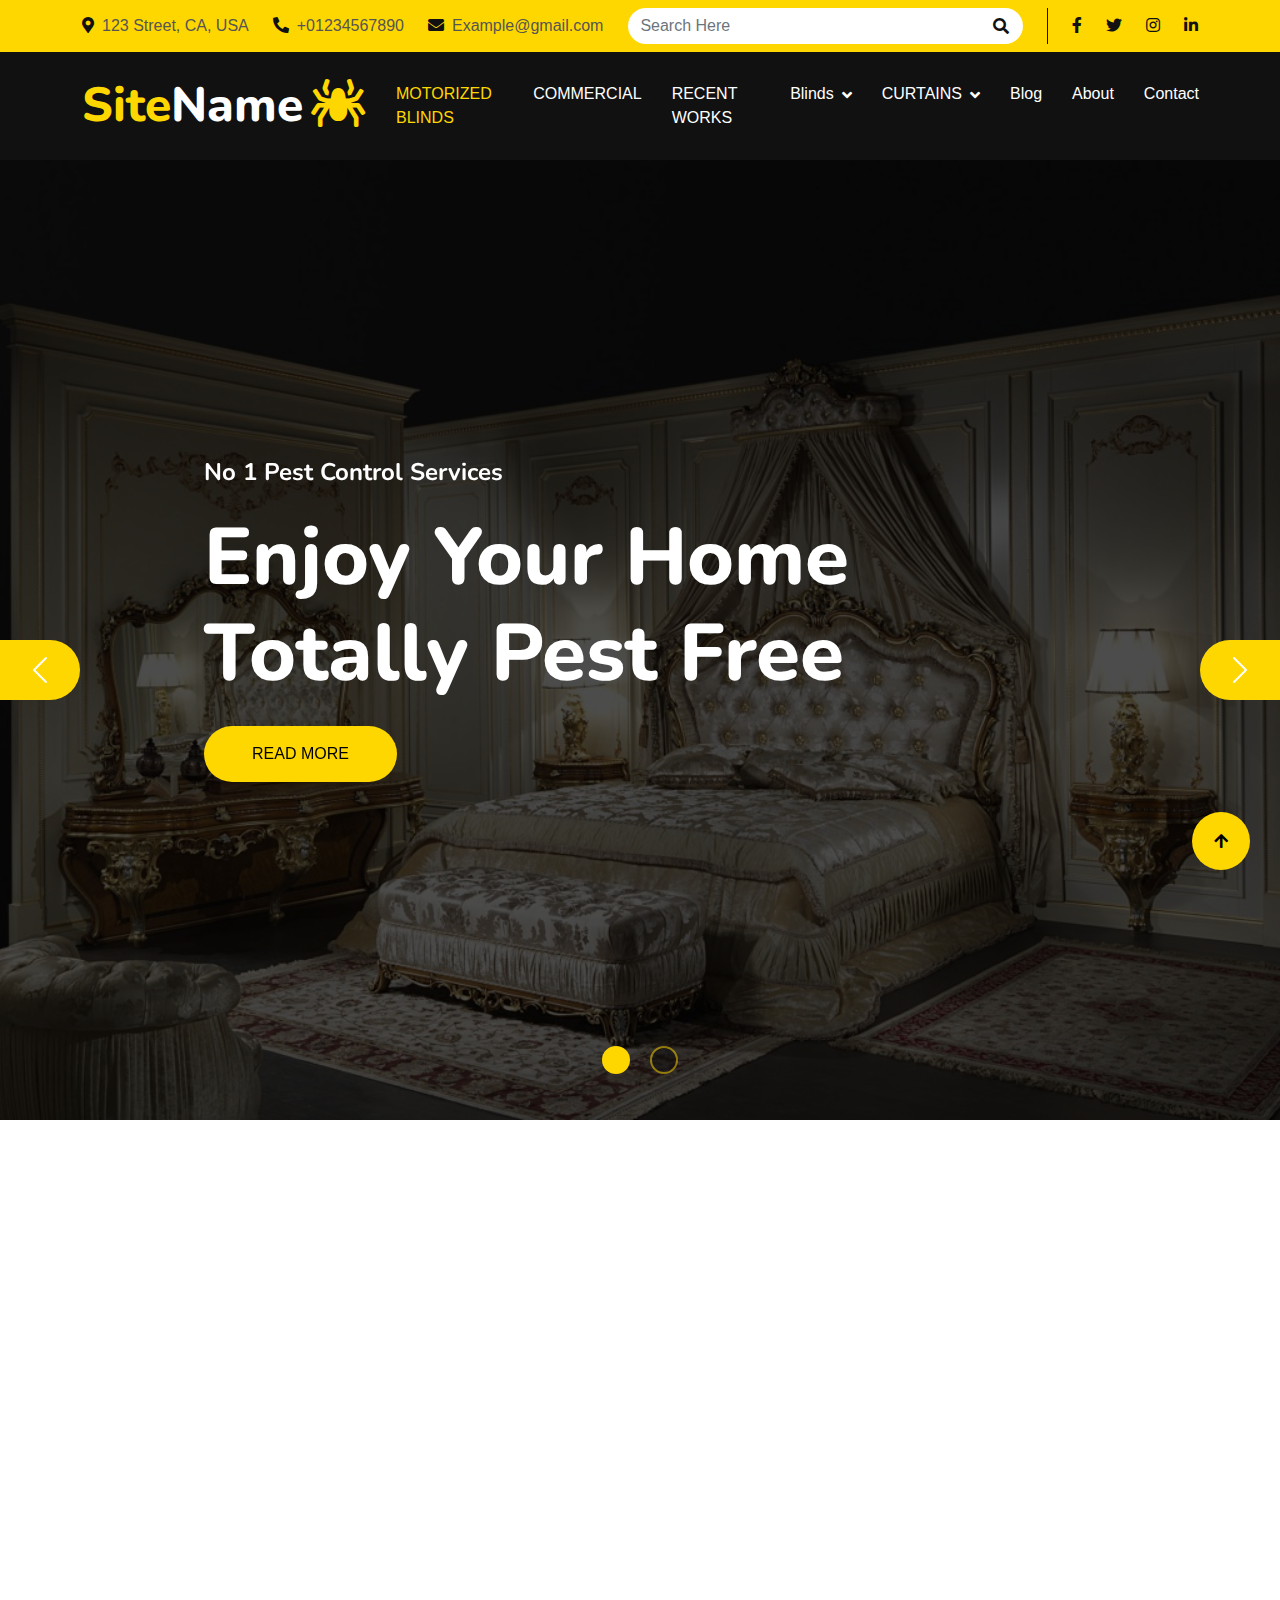
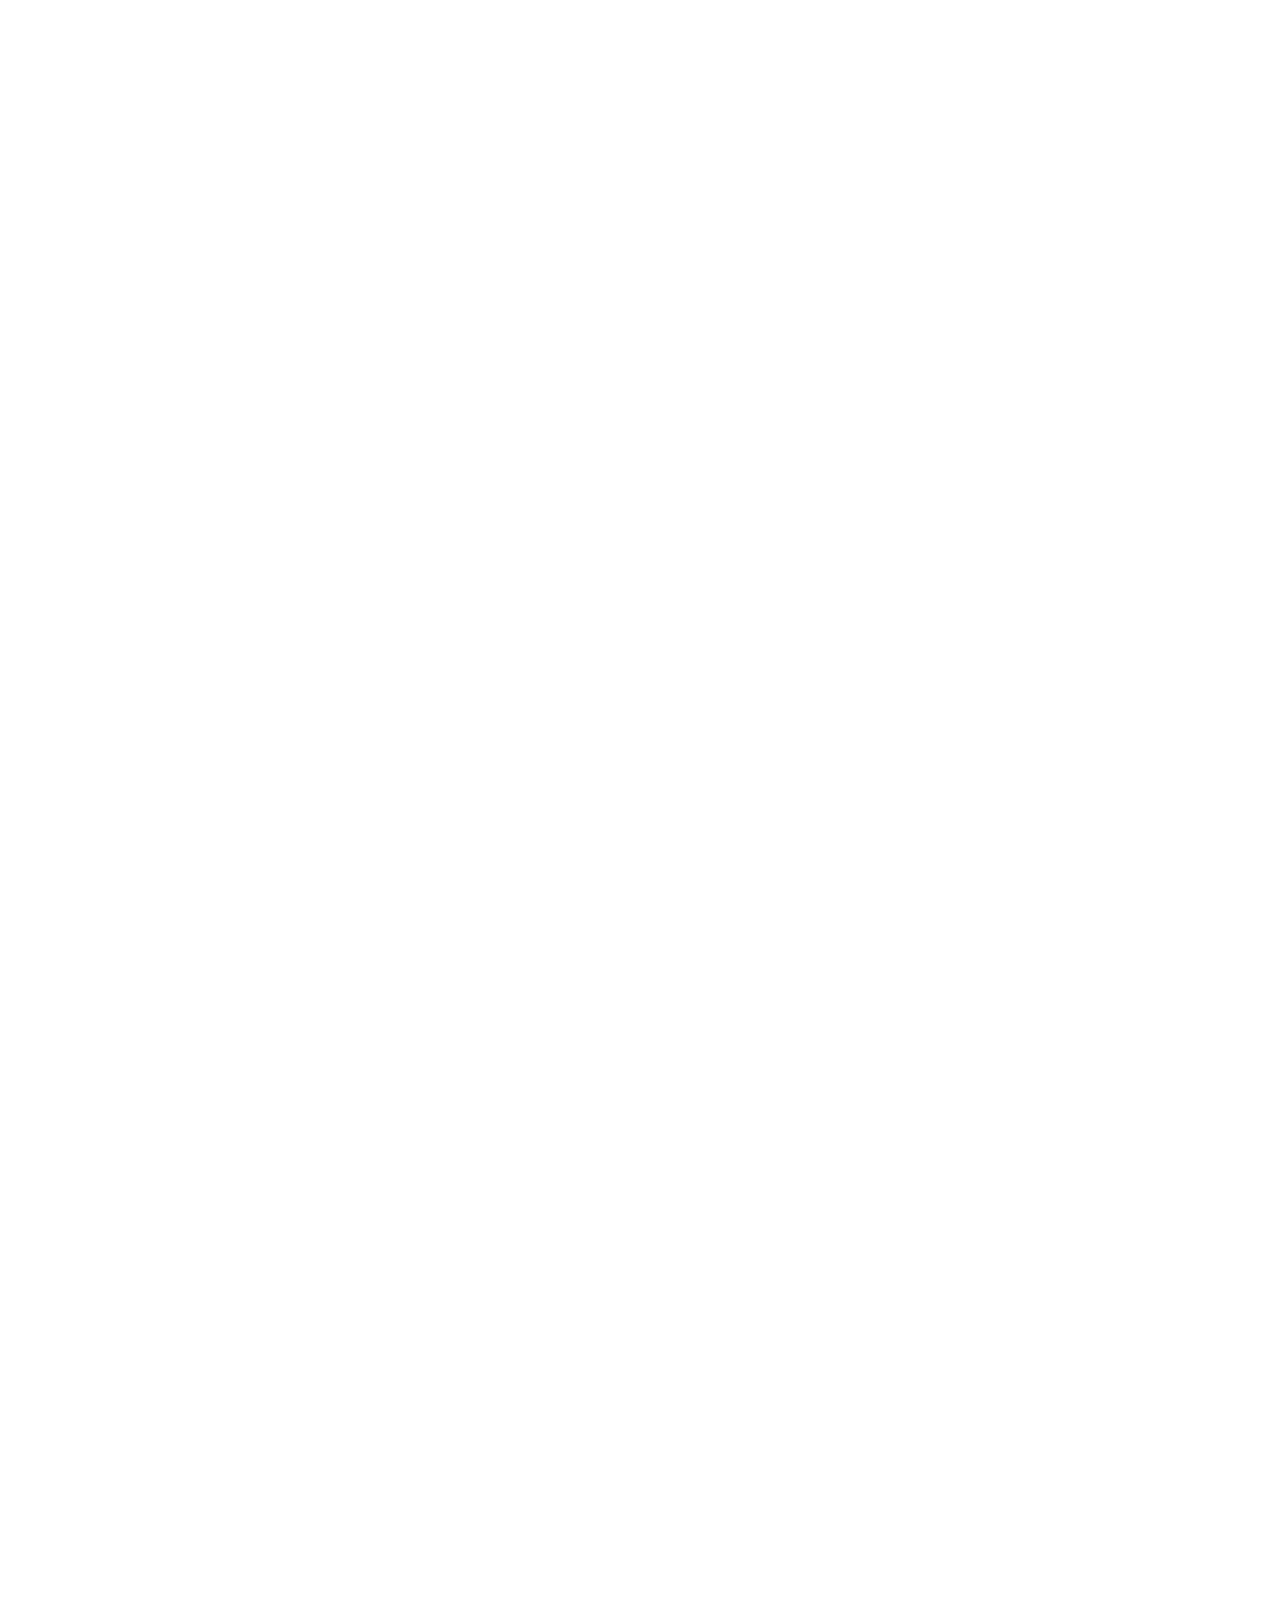
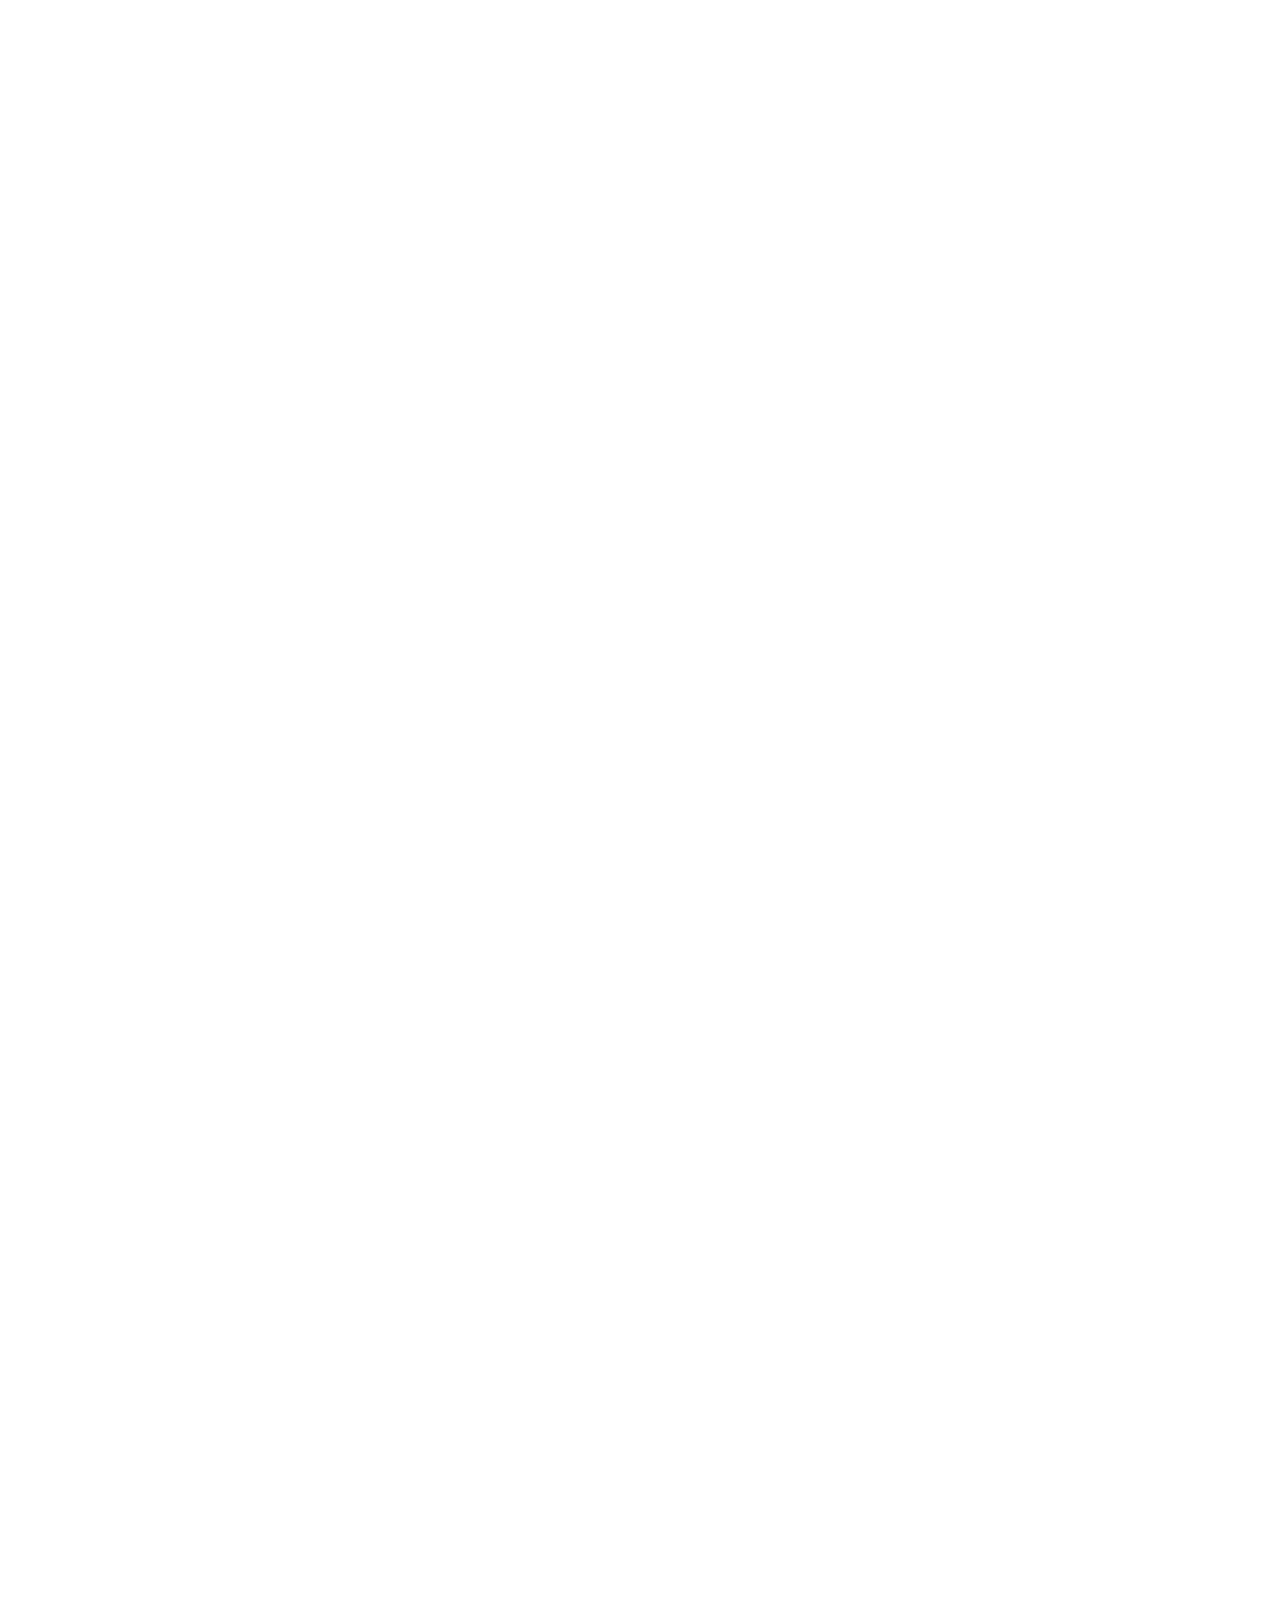
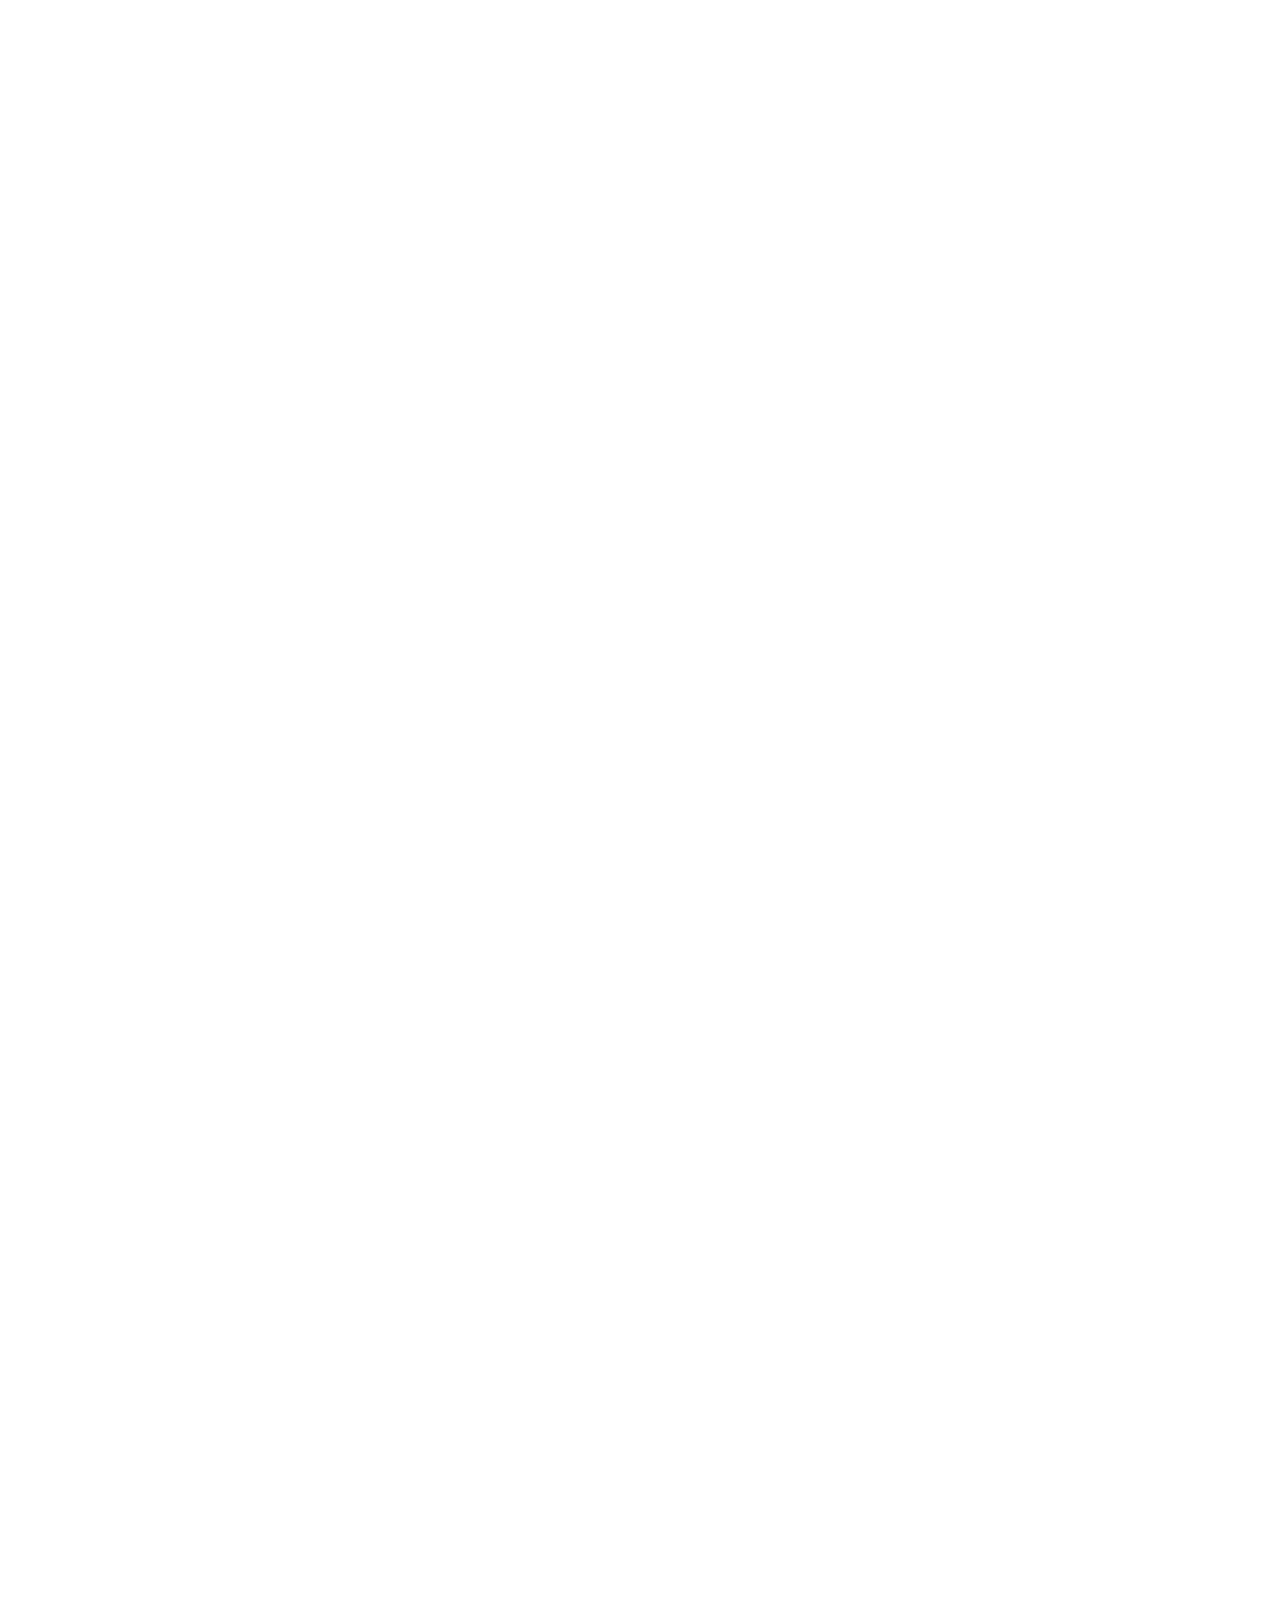
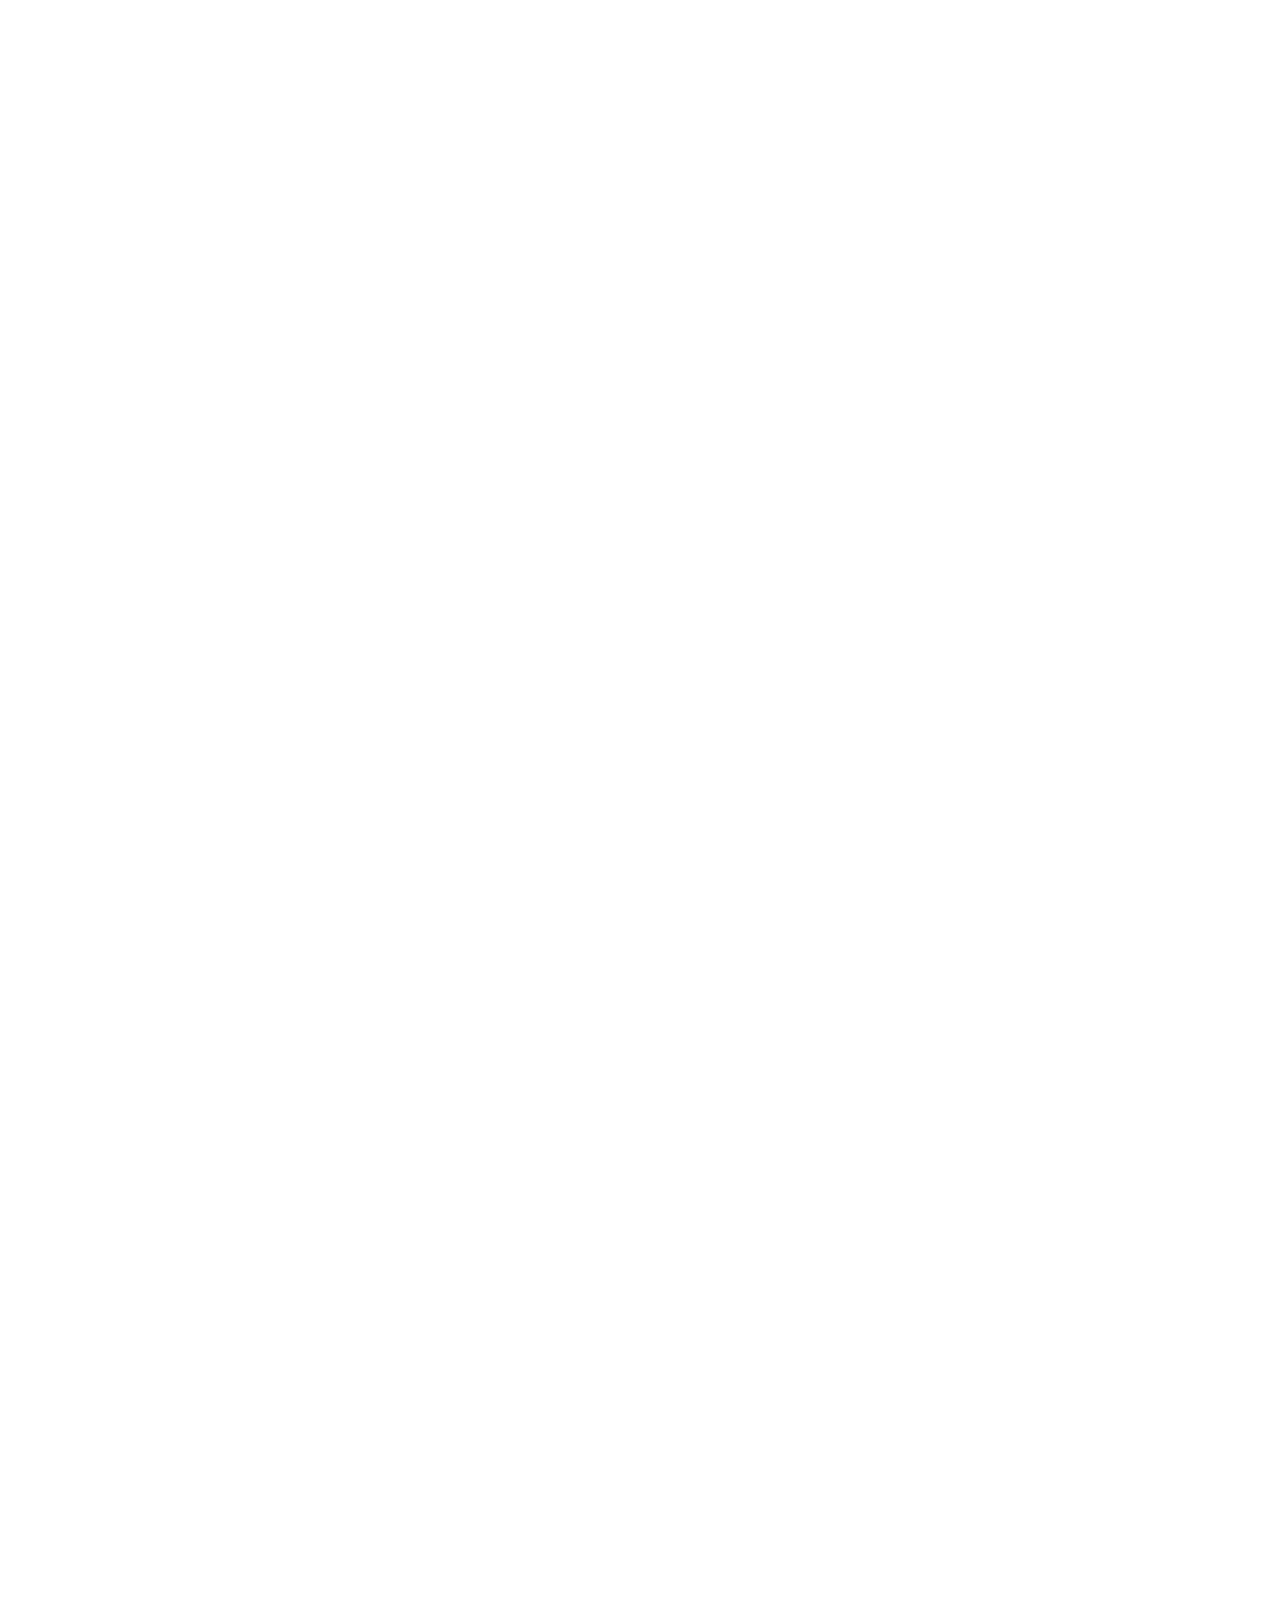
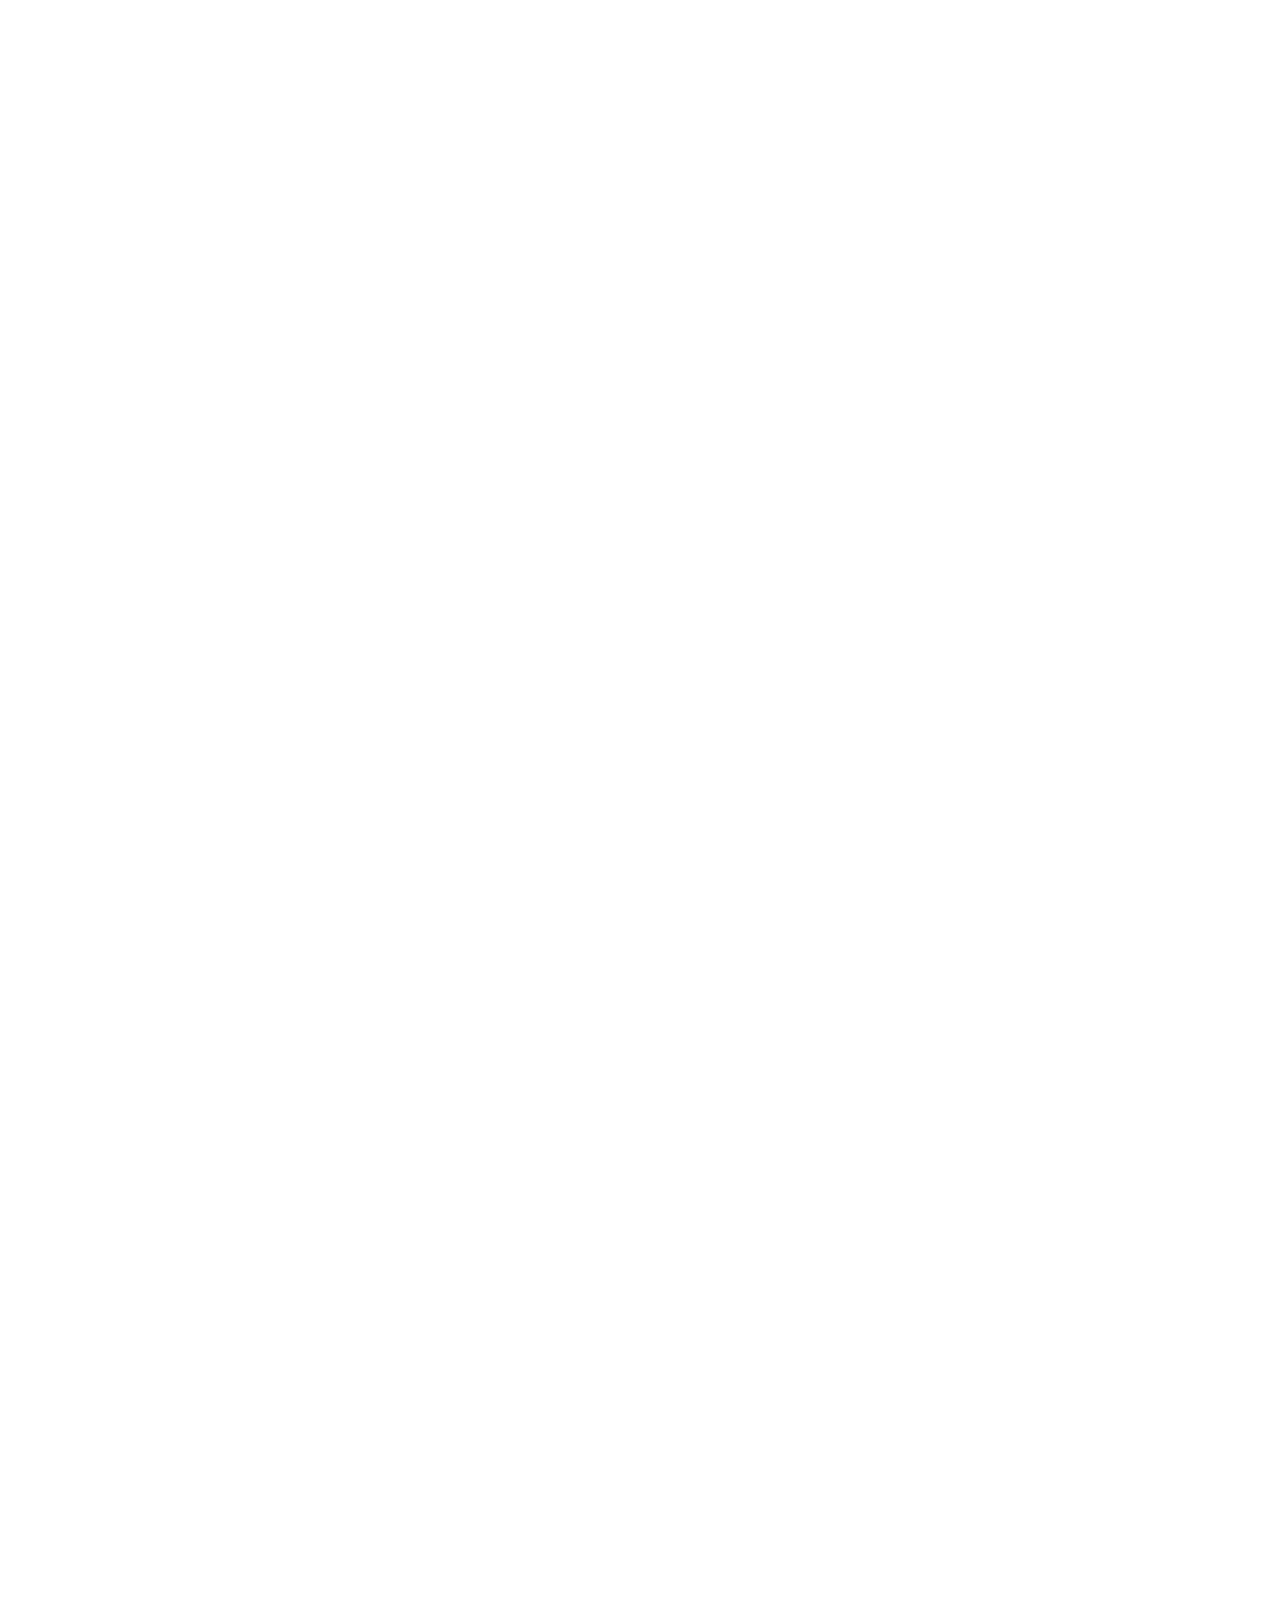
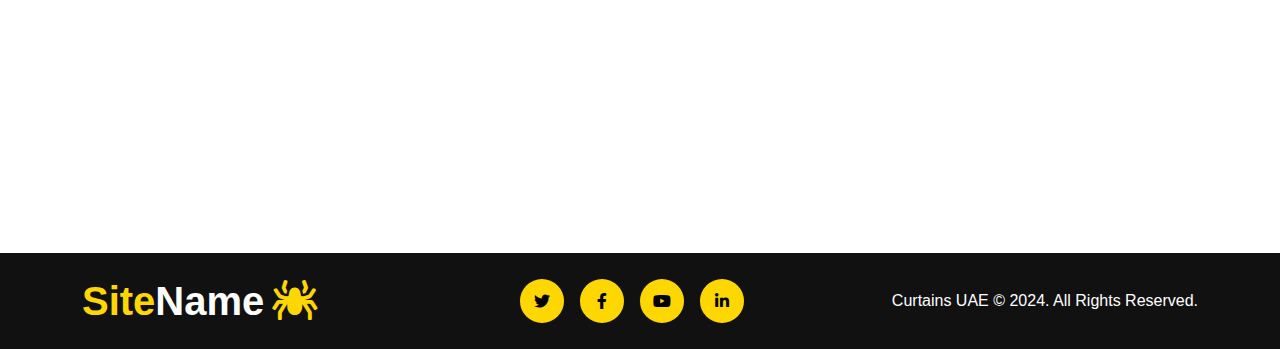
==== commit b74e6111: "uploading the project" ====
--- a/index.html
+++ b/index.html
@@ -3,7 +3,7 @@
 
     <head>
         <meta charset="utf-8">
-        <title>PestKit - Pest Control Website Template</title>
+        <title> Website Template</title>
         <meta content="width=device-width, initial-scale=1.0" name="viewport">
         <meta content="" name="keywords">
         <meta content="" name="description">
@@ -81,27 +81,27 @@
                     </button>
                     <div class="collapse navbar-collapse me-n3" id="navbarCollapse">
                         <div class="navbar-nav ms-auto">
-                            <a href="index.html" class="nav-item nav-link active">MOTORIZED BLINDS</a>
-                            <a href="about.html" class="nav-item nav-link">COMMERCIAL</a>
-                            <a href="about.html" class="nav-item nav-link">RECENT WORKS</a>
+                            <a href="#" class="nav-item nav-link active">MOTORIZED BLINDS</a>
+                            <a href="#" class="nav-item nav-link">COMMERCIAL</a>
+                            <a href="#" class="nav-item nav-link">RECENT WORKS</a>
                             <div class="nav-item dropdown">
                                 <a href="#" class="nav-link dropdown-toggle" data-bs-toggle="dropdown">Blinds</a>
                                 <div class="dropdown-menu m-0 bg-primary">
-                                    <a href="price.html" class="dropdown-item">type 1</a>
-                                    <a href="blog.html" class="dropdown-item">type 2</a>
-                                    <a href="team.html" class="dropdown-item">type 3</a>
-                                    <a href="testimonial.html" class="dropdown-item">type 4</a>
-                                    <a href="404.html" class="dropdown-item">type 5</a>
+                                    <a href="#" class="dropdown-item">type 1</a>
+                                    <a href="#" class="dropdown-item">type 2</a>
+                                    <a href="#" class="dropdown-item">type 3</a>
+                                    <a href="#" class="dropdown-item">type 4</a>
+                                    <a href="#" class="dropdown-item">type 5</a>
                                 </div>
                             </div>
                             <div class="nav-item dropdown">
                                 <a href="#" class="nav-link dropdown-toggle" data-bs-toggle="dropdown">CURTAINS</a>
                                 <div class="dropdown-menu m-0 bg-primary">
-                                    <a href="price.html" class="dropdown-item">type 1</a>
-                                    <a href="blog.html" class="dropdown-item">type 2</a>
-                                    <a href="team.html" class="dropdown-item">type 3</a>
-                                    <a href="testimonial.html" class="dropdown-item">type 4</a>
-                                    <a href="404.html" class="dropdown-item">type 5</a>
+                                    <a href="#" class="dropdown-item">type 1</a>
+                                    <a href="#" class="dropdown-item">type 2</a>
+                                    <a href="#" class="dropdown-item">type 3</a>
+                                    <a href="#" class="dropdown-item">type 4</a>
+                                    <a href="#" class="dropdown-item">type 5</a>
                                 </div>
                             </div>
                             <a href="blog.html" class="nav-item nav-link">Blog</a>
@@ -187,7 +187,7 @@
                                             <i class="fas fa-city fa-4x text-primary"></i>
                                         </div>
                                         <div class="my-2">
-                                            <h5>Service 1</h5>
+                                            <h5>CURTAINS</h5>
                                             <h5>service Category</h5>
                                         </div>
                                     </div>
@@ -198,7 +198,7 @@
                                             <i class="fas fa-school fa-4x text-primary"></i>
                                         </div>
                                         <div class="my-2">
-                                            <h5>Service 2</h5>
+                                            <h5>MOTORIZED BLINDS</h5>
                                             <h5>service Category</h5>
                                         </div>
                                     </div>
@@ -209,7 +209,7 @@
                                             <i class="fas fa-warehouse fa-4x text-primary"></i>
                                         </div>
                                         <div class="my-2">
-                                            <h5>Service 3</h5>
+                                            <h5>BLINDS</h5>
                                             <h5>service Category</h5>
                                         </div>
                                     </div>
@@ -220,7 +220,7 @@
                                             <i class="fas fa-hospital fa-4x text-primary"></i>
                                         </div>
                                         <div class="my-2">
-                                            <h5>Service 4</h5>
+                                            <h5>COMMERCIAL</h5>
                                             <h5>service Category</h5>
                                         </div>
                                     </div>
@@ -250,8 +250,8 @@
                                     <i class="fa fa-spider fa-3x text-primary"></i>
                                 </div>
                             </div>
-                            <h4>service 1</h4>
-                            <p class="fs-5">Lorem ipsum dolor sit amet consectetur adipisc elit sed.</p>
+                            <h4>MOTORIZED BLINDS</h4>
+                            <p class="fs-5">Lorem ipsum dolor sit amet consectetur .</p>
                             <button type="button" class="btn btn-primary border-0 rounded-pill px-4 py-3">Learn More</button>
                         </div>
                     </div>
@@ -262,7 +262,7 @@
                                     <i class="fa fa-spider fa-3x text-primary"></i>
                                 </div>
                             </div>
-                            <h4 class="text-center">service 2</h4>
+                            <h4 class="text-center">COMMERCIAL</h4>
                             <p class="text-center fs-5">Lorem ipsum dolor sit amet consectetur adipisc elit sed.</p>
                             <button type="button" class="btn btn-primary border-0 rounded-pill px-4 py-3">Learn More</button>
                         </div>
@@ -274,7 +274,7 @@
                                     <i class="fa fa-spider fa-3x text-primary"></i>
                                 </div>
                             </div>
-                            <h4 class="text-center">service 3</h4>
+                            <h4 class="text-center">Blinds</h4>
                             <p class="text-center fs-5">Lorem ipsum dolor sit amet consectetur adipisc elit sed.</p>
                             <button type="button" class="btn btn-primary border-0 rounded-pill px-4 py-3">Learn More</button>
                         </div>
@@ -286,7 +286,7 @@
                                     <i class="fa fa-spider fa-3x text-primary"></i>
                                 </div>
                             </div>
-                            <h4 class="text-center">service 4</h4>
+                            <h4 class="text-center">CURTAINS</h4>
                             <p class="text-center fs-5">Lorem ipsum dolor sit amet consectetur adipisc elit sed.</p>
                             <button type="button" class="btn btn-primary border-0 rounded-pill px-4 py-3">Learn More</button>
                         </div>
--- a/css/style.css
+++ b/css/style.css
@@ -1,4 +1,6 @@
-
+:root {
+    --primary: #FFD700;
+}
 /*** Spinner Start ***/
 #spinner {
     opacity: 0;
@@ -34,20 +36,27 @@
 }
 
 .btn.btn-primary {
+    background-color:var(--primary) !important ;
     box-shadow: inset 0 0 0 0 var(--bs-dark);
-}
-
+    border: var(--primary) !important;
+}
+.text-primary{
+    color: var(--primary) !important;
+}
+.bg-primary{
+    background-color: var(--primary) !important;
+}
 .btn.btn-primary:hover {
     box-shadow: inset 200px 0 0 0 var(--bs-dark) !important;
-    color: var(--bs-primary) !important;
+    color: var(--primary) !important;
 }
 
 .btn.btn-dark {
-    box-shadow: inset 0 0 0 0 var(--bs-primary);
+    box-shadow: inset 0 0 0 0 var(--primary);
 }
 
 .btn.btn-dark:hover {
-    box-shadow: inset 200px 0 0 0 var(--bs-primary);
+    box-shadow: inset 200px 0 0 0 var(--primary);
     color: var(--bs-dark) !important;
 }
 
@@ -118,7 +127,7 @@
 
 .navbar .navbar-nav .nav-link:hover,
 .navbar .navbar-nav .nav-link.active  {
-    color: var(--bs-primary);
+    color: var(--primary);
     transition: .5s;
 }
 
@@ -146,7 +155,7 @@
 .dropdown .dropdown-menu a:hover,
 .dropdown .dropdown-menu a.active {
     background: var(--bs-dark);
-    color: var(--bs-primary);
+    color: var(--primary);
 }
 
 .navbar .nav-item:hover .dropdown-menu {
@@ -160,7 +169,7 @@
     background: var(--bs-secondary);
     color: var(--bs-light) !important;
     padding: 5px 12px;
-    border: 2px solid var(--bs-primary) !important;
+    border: 2px solid var(--primary) !important;
 }
 
 /*** Navbar End ***/
@@ -197,7 +206,7 @@
     position: absolute;
     top: 50%;
     left: 0;
-    background: var(--bs-primary);
+    background: var(--primary);
     border-radius: 0 30px 30px 0;
     transition: .5s;
     opacity: 1;
@@ -210,7 +219,7 @@
     position: absolute;
     top: 50%;
     right: 0;
-    background: var(--bs-primary);
+    background: var(--primary);
     border-radius: 30px 0 0 30px;
     transition: .5s;
     opacity: 1;
@@ -221,13 +230,13 @@
     width: 24px;
     height: 24px;
     background: var(--bs-dark);
-    border: 2px solid var(--bs-primary);
+    border: 2px solid var(--primary);
     border-radius: 24px;
     margin: 0 10px 30px 10px;
 }
 
 #carouselId .carousel-indicators li.active {
-    background: var(--bs-primary) !important;
+    background: var(--primary) !important;
 }
 
 @media (max-width: 768px) {
@@ -283,7 +292,7 @@
     content: "";
     width: 100%;
     height: 60%;
-    background: var(--bs-primary);
+    background: var(--primary);
     position: absolute;
     bottom: 0px;
     left: 0px;
@@ -368,7 +377,7 @@
     height: 100%;
     margin-top: -50%;
     margin-left: -50%;
-    background: var(--bs-primary);
+    background: var(--primary);
     color: var(--bs-dark);
     
 } 
@@ -418,7 +427,7 @@
     content: "";
     width: 100%;
     height: 60%;
-    background: var(--bs-primary);
+    background: var(--primary);
     position: absolute;
     bottom: 0px;
     left: 0px;
@@ -476,7 +485,7 @@
     top: 50%;
     left: 50%;
     transform: translate(-50%, -50%) scale(1) rotate(0deg);
-    background: var(--bs-primary);
+    background: var(--primary);
     color: var(--bs-dark) !important;
     opacity: 1;
 
@@ -499,7 +508,7 @@
     position: absolute;
     width: 80px;
     height: 50px;
-    background: var(--bs-primary);
+    background: var(--primary);
     top: -51px;
     left: 0;
     border: 0;
@@ -513,7 +522,7 @@
 
 .blog-carousel .owl-nav .owl-prev:hover {
     box-shadow: inset 200px 0 0 0 var(--bs-dark);
-    color: var(--bs-primary) !important;
+    color: var(--primary) !important;
 }
 
 .blog-carousel .owl-prev,
@@ -528,7 +537,7 @@
     position: absolute;
     width: 80px;
     height: 50px;
-    background: var(--bs-primary);
+    background: var(--primary);
     top: -51px;
     right: 0;
     border-radius: 30px 10px 10px 30px;
@@ -541,7 +550,7 @@
 
 .blog-carousel .owl-nav .owl-next:hover {
     box-shadow: inset 200px 0 0 0 #000000;
-    color: var(--bs-primary) !important;
+    color: var(--primary) !important;
 }
 
 /*** Blog End ***/
@@ -627,7 +636,7 @@
 
 .team-item:hover .team-content {
     box-shadow: inset 550px 0 0 0 var(--bs-dark);
-    color: var(--bs-primary) !important;
+    color: var(--primary) !important;
 }
 /*** Team End ***/
 
@@ -666,7 +675,7 @@
     position: absolute;
     width: 60px;
     height: 40px;
-    background: var(--bs-primary);
+    background: var(--primary);
     color: var(--bs-dark);
     font-size: 22px;
     top: 14%;
@@ -678,7 +687,7 @@
 
 .testimonial-carousel .owl-nav .owl-prev:hover {
     box-shadow: inset 200px 0 0 0 var(--bs-dark);
-    color: var(--bs-primary) !important;
+    color: var(--primary) !important;
 }
 
 .testimonial-carousel .owl-nav .owl-next {
@@ -689,7 +698,7 @@
 
 .testimonial-carousel .owl-nav .owl-next:hover {
     box-shadow: inset 200px 0 0 0 var(--bs-dark);
-    color: var(--bs-primary) !important;
+    color: var(--primary) !important;
 }
 
 .testimonial-carousel .owl-dots {
@@ -712,7 +721,7 @@
 
 .testimonial-carousel .owl-dot.active {
     width: 30px;
-    background: var(--bs-primary);
+    background: var(--primary);
 }
 
 /*** testimonial End ***/
@@ -728,7 +737,7 @@
 .contact-link a i:hover,
 .contact-link a h5:hover,
 .contact-link a.h5:hover {
-    color: var(--bs-primary) !important;
+    color: var(--primary) !important;
 }
 
 /*** Contact End ***/
@@ -736,7 +745,7 @@
 
 /*** Footer Start ***/
 .footer {
-    background: linear-gradient(rgba(0, 0, 0, .7), rgba(0, 0, 0, .7)), url(../img/carousel-2.jpg) center center no-repeat;
+    background: linear-gradient(rgba(0, 0, 0, .7), rgba(0, 0, 0, 0.9)), url(../img/5.jpg) center center no-repeat;
     background-size: cover;
     color: rgba(255, 255, 255, .7);
     margin-top: 6rem;
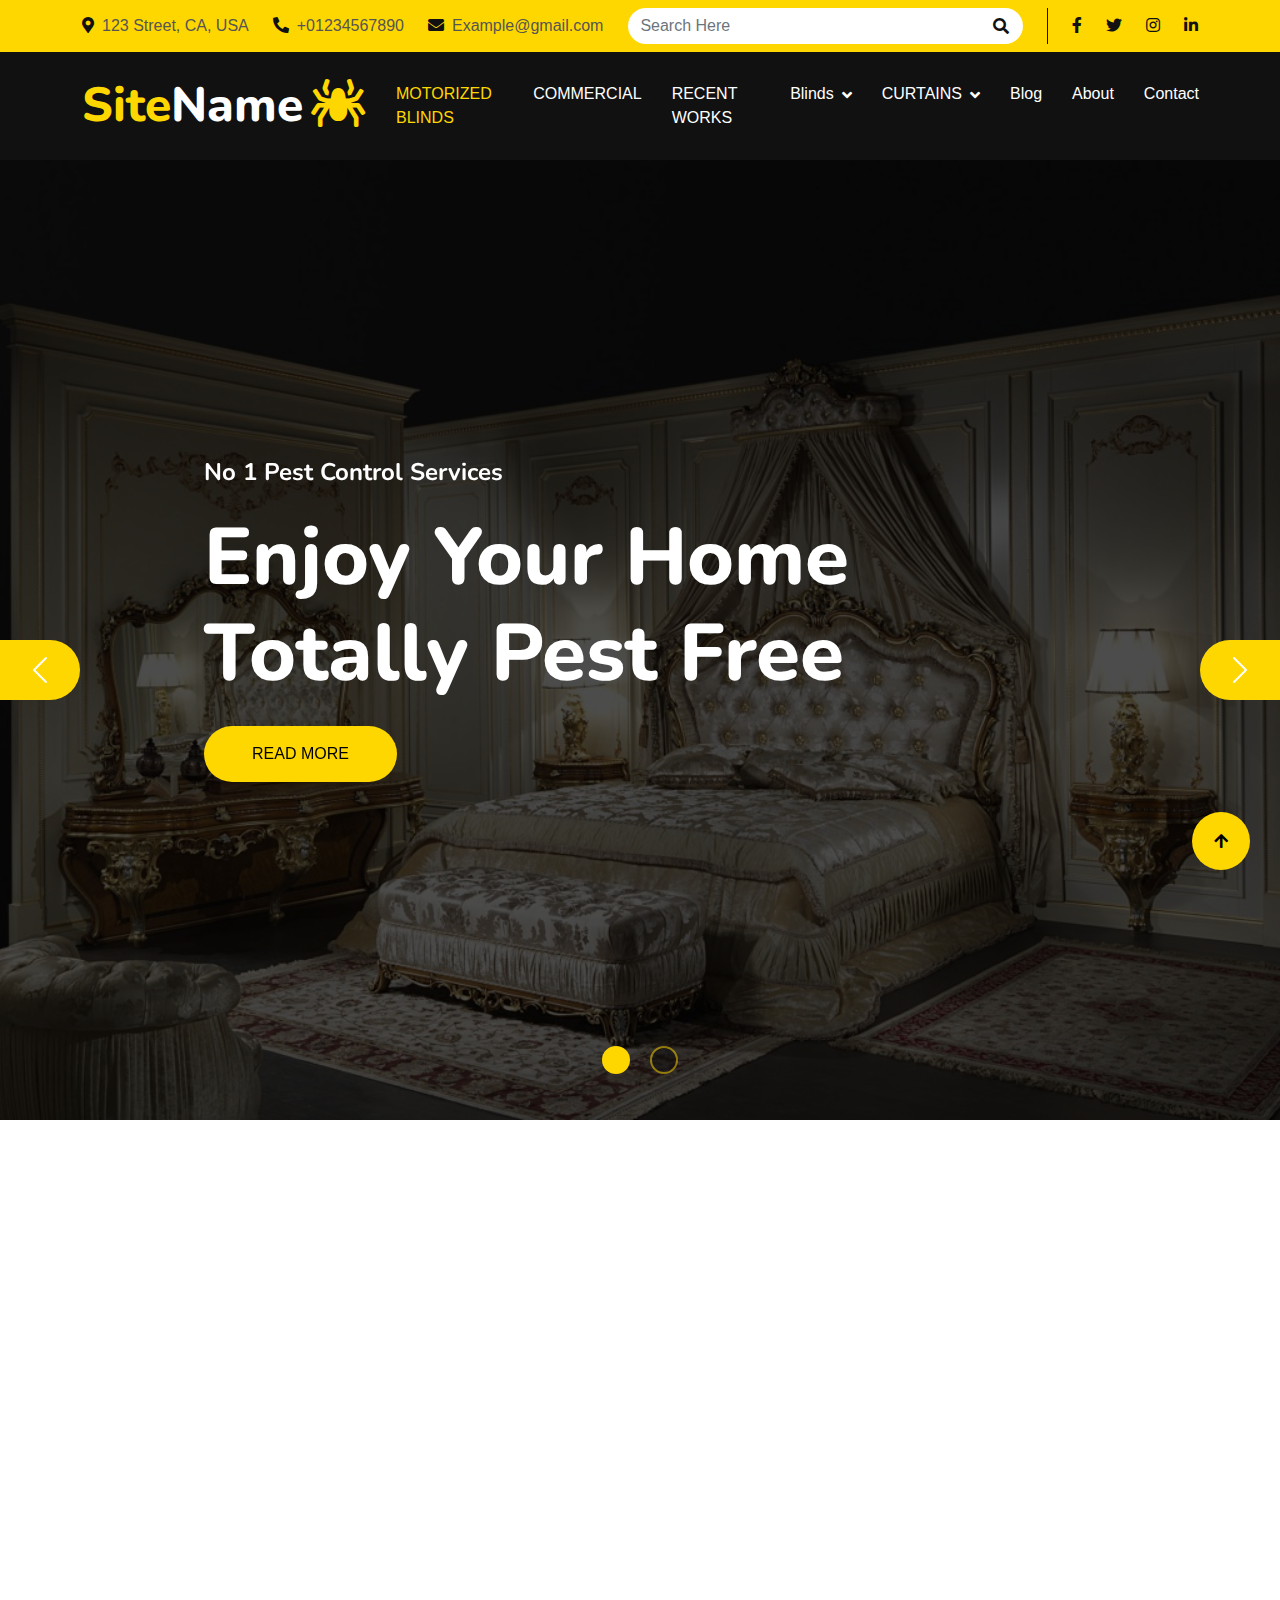
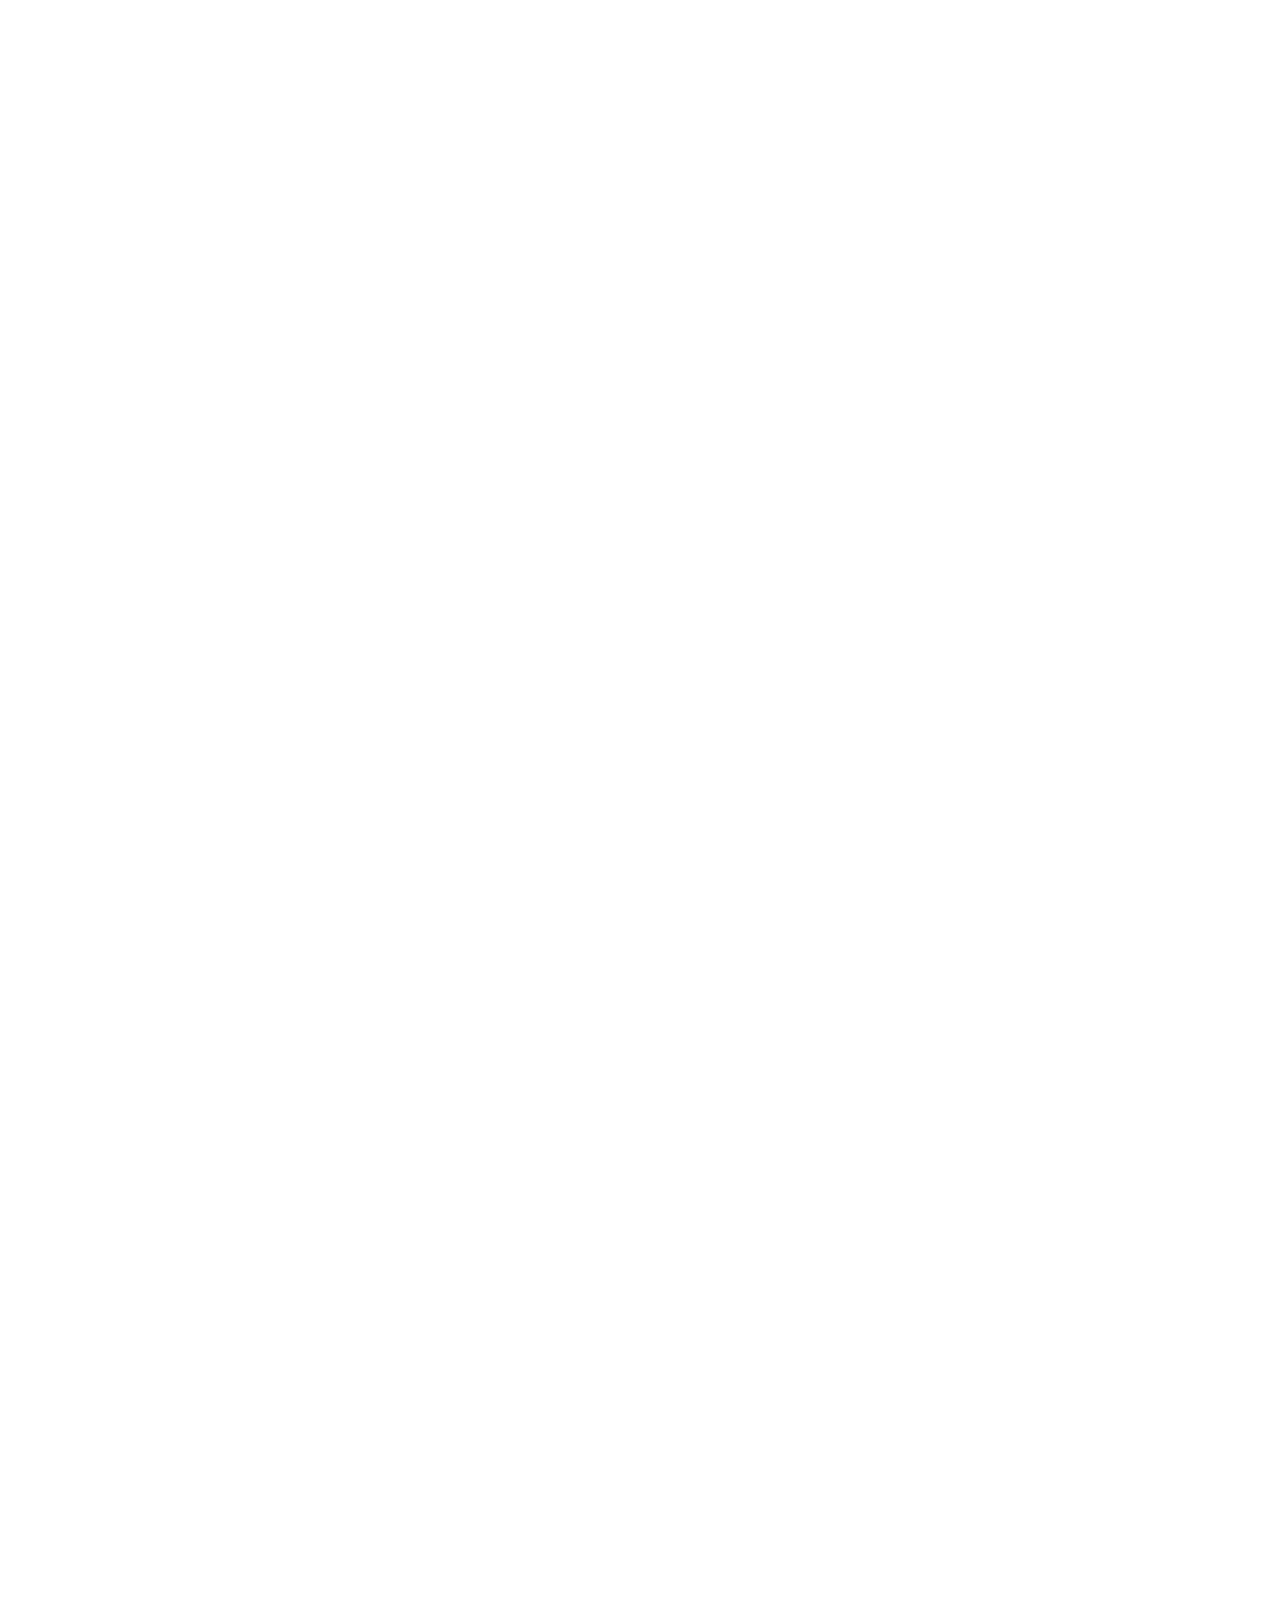
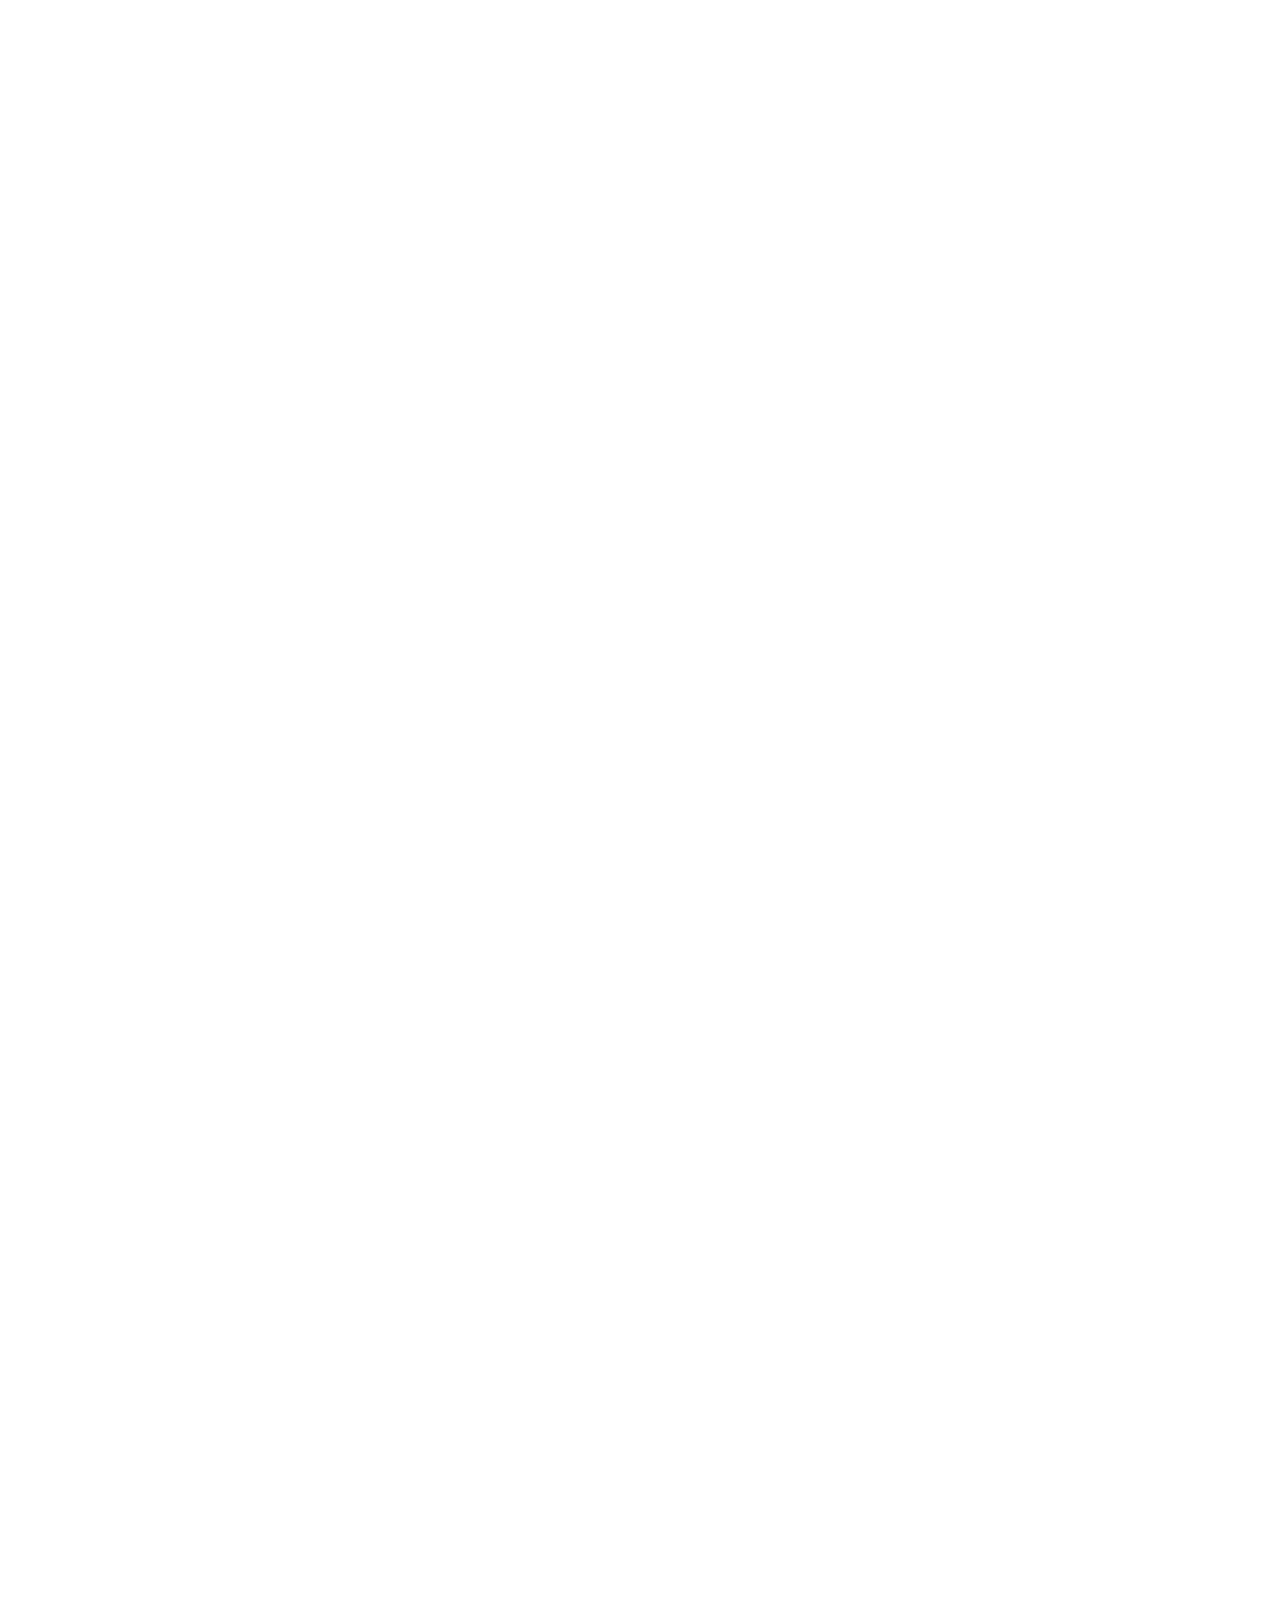
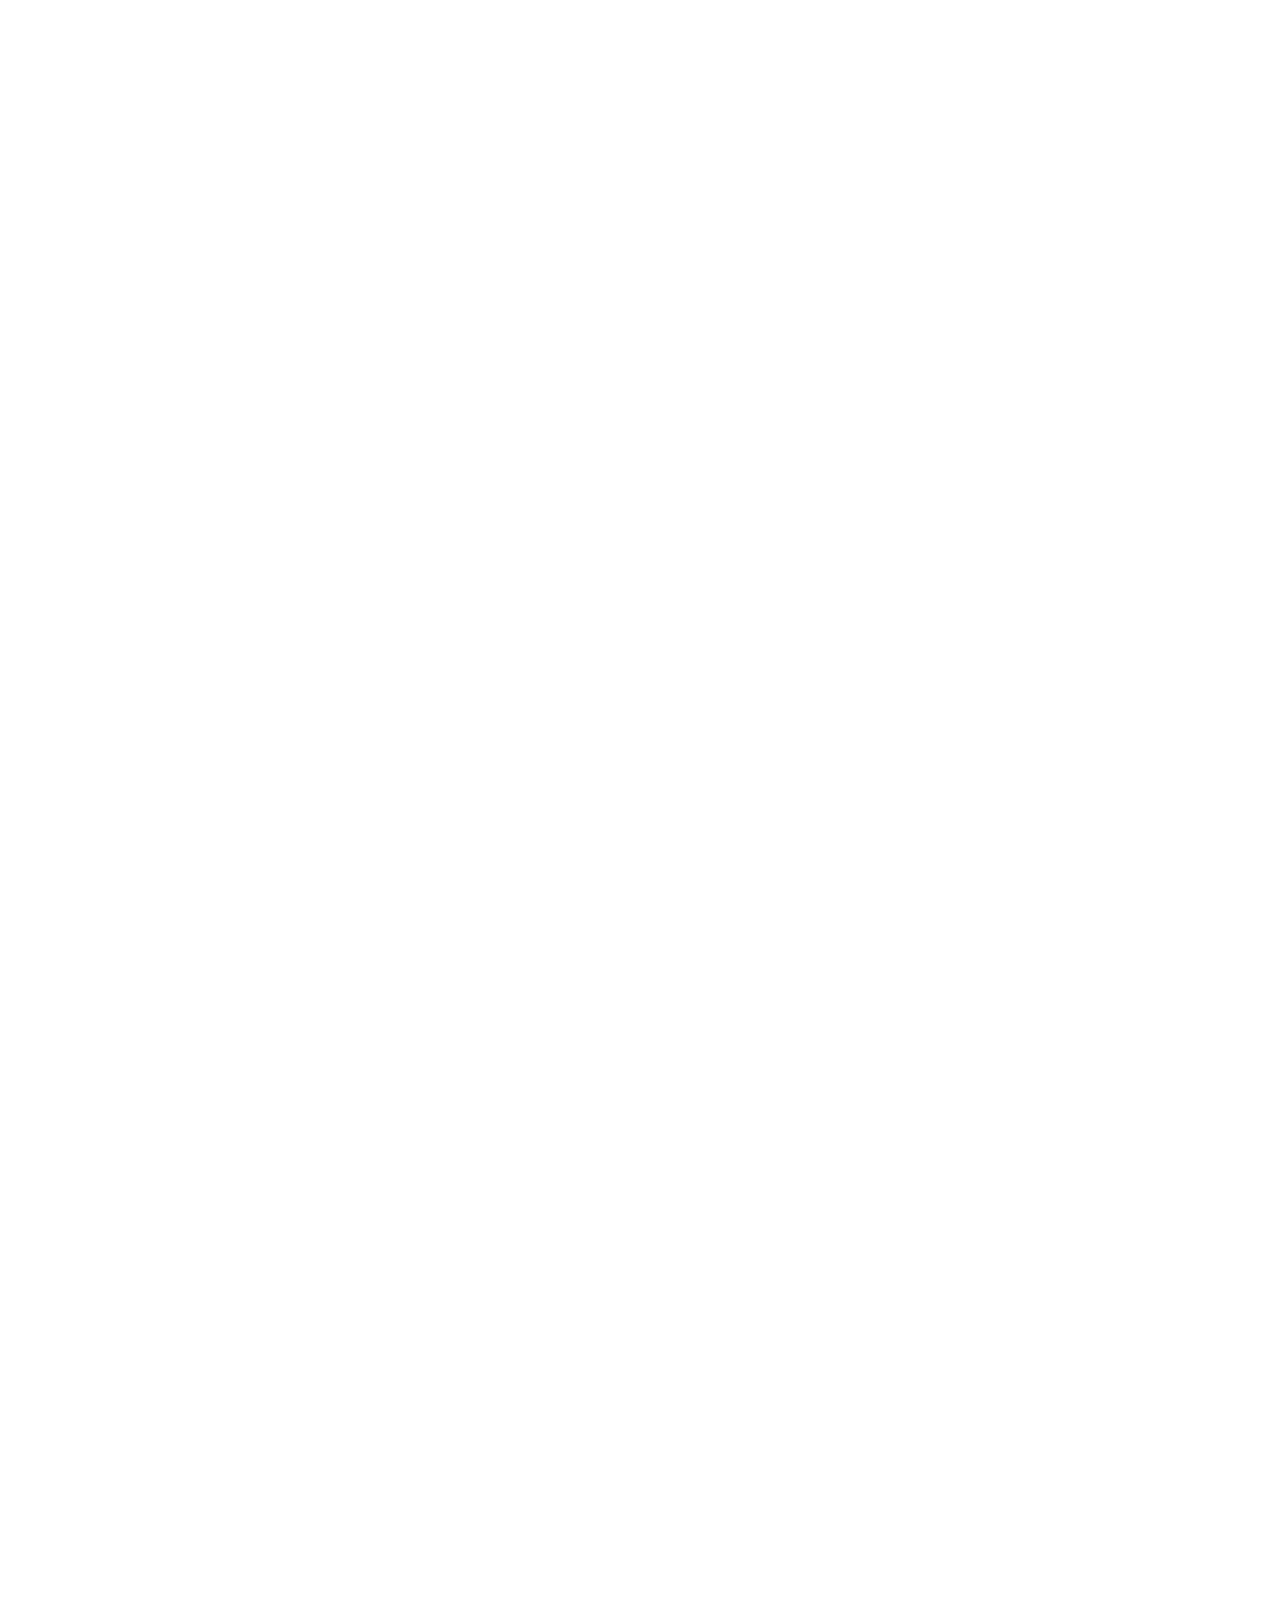
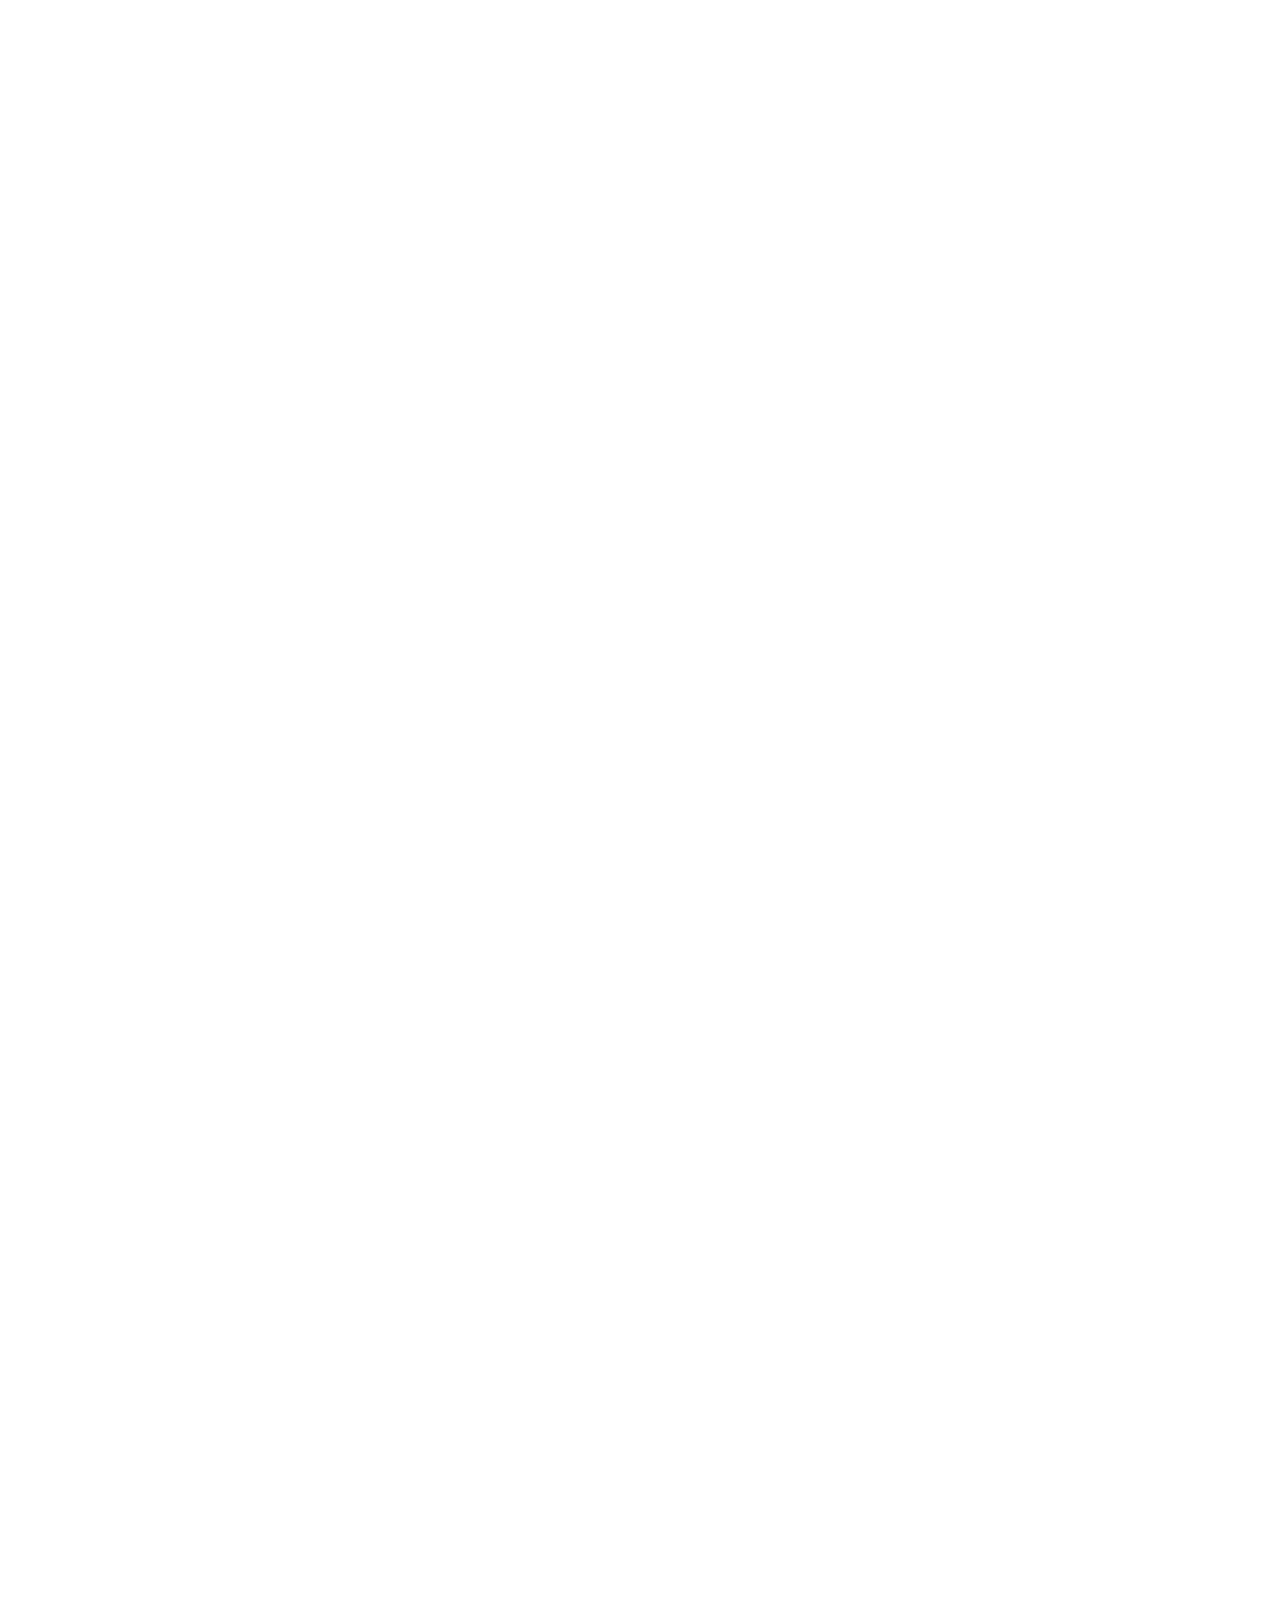
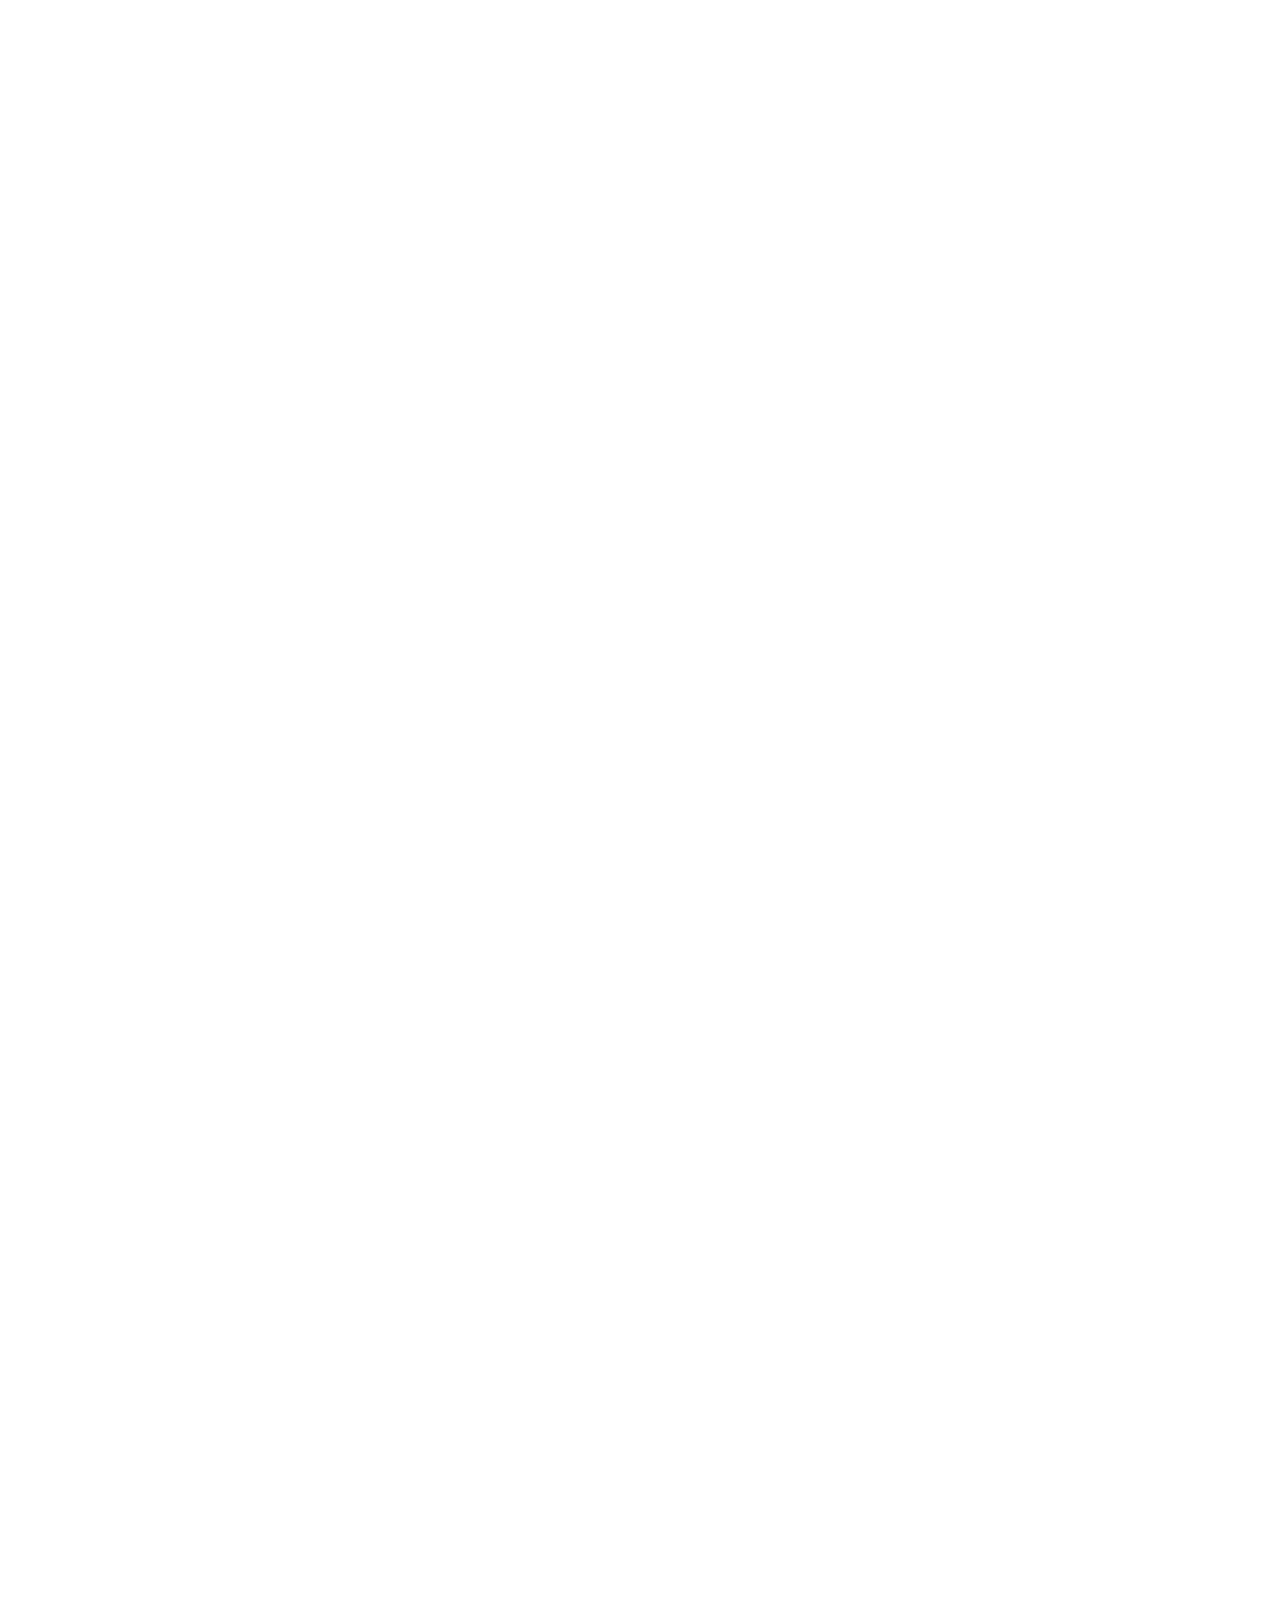
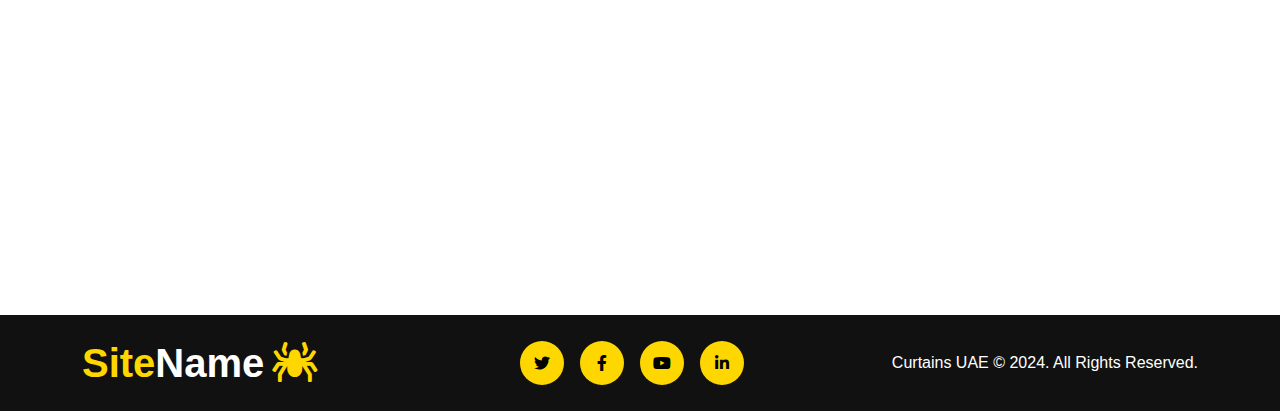
==== commit e2097eaa: "uploading the project" ====
--- a/index.html
+++ b/index.html
@@ -156,10 +156,6 @@
         </div>
         <!-- Carousel End -->
 
-        
-        
-
-
         <!-- About Start -->
         <div class="container-fluid py-5">
             <div class="container py-5">
@@ -178,8 +174,8 @@
                     <div class="col-lg-6 col-md-12 wow fadeInUp" data-wow-delay=".6s">
                         <div class="about-item overflow-hidden">
                             <h5 class="mb-2 px-3 py-1 text-dark rounded-pill d-inline-block border border-2 border-primary">About Site</h5>
-                            <h1 class="display-5 mb-2">World Best Pest Control Services Since 2008</h1>
-                            <p class="fs-5" style="text-align: justify;">Curtains UAE is a well-known company that has been working for years in providing practical and functional window dressing solutions.</p>
+                            <h1 class="display-5 mb-2">What makes Curtains Dubai unique?</h1>
+                            <p class="fs-5" style="text-align: justify;">Authenticity is the vital aspect that makes Curtains Dubai special. We have always maintained this trait from the inception of the company. The materials, fabrics and the technology used to manufacture them contain immense richness and sophistication. The artisans behind these fine draperies have excelled in their respective fields and are renowned for remarkable craftsmanship.</p>
                             <div class="row">
                                 <div class="col-3">
                                     <div class="text-center">
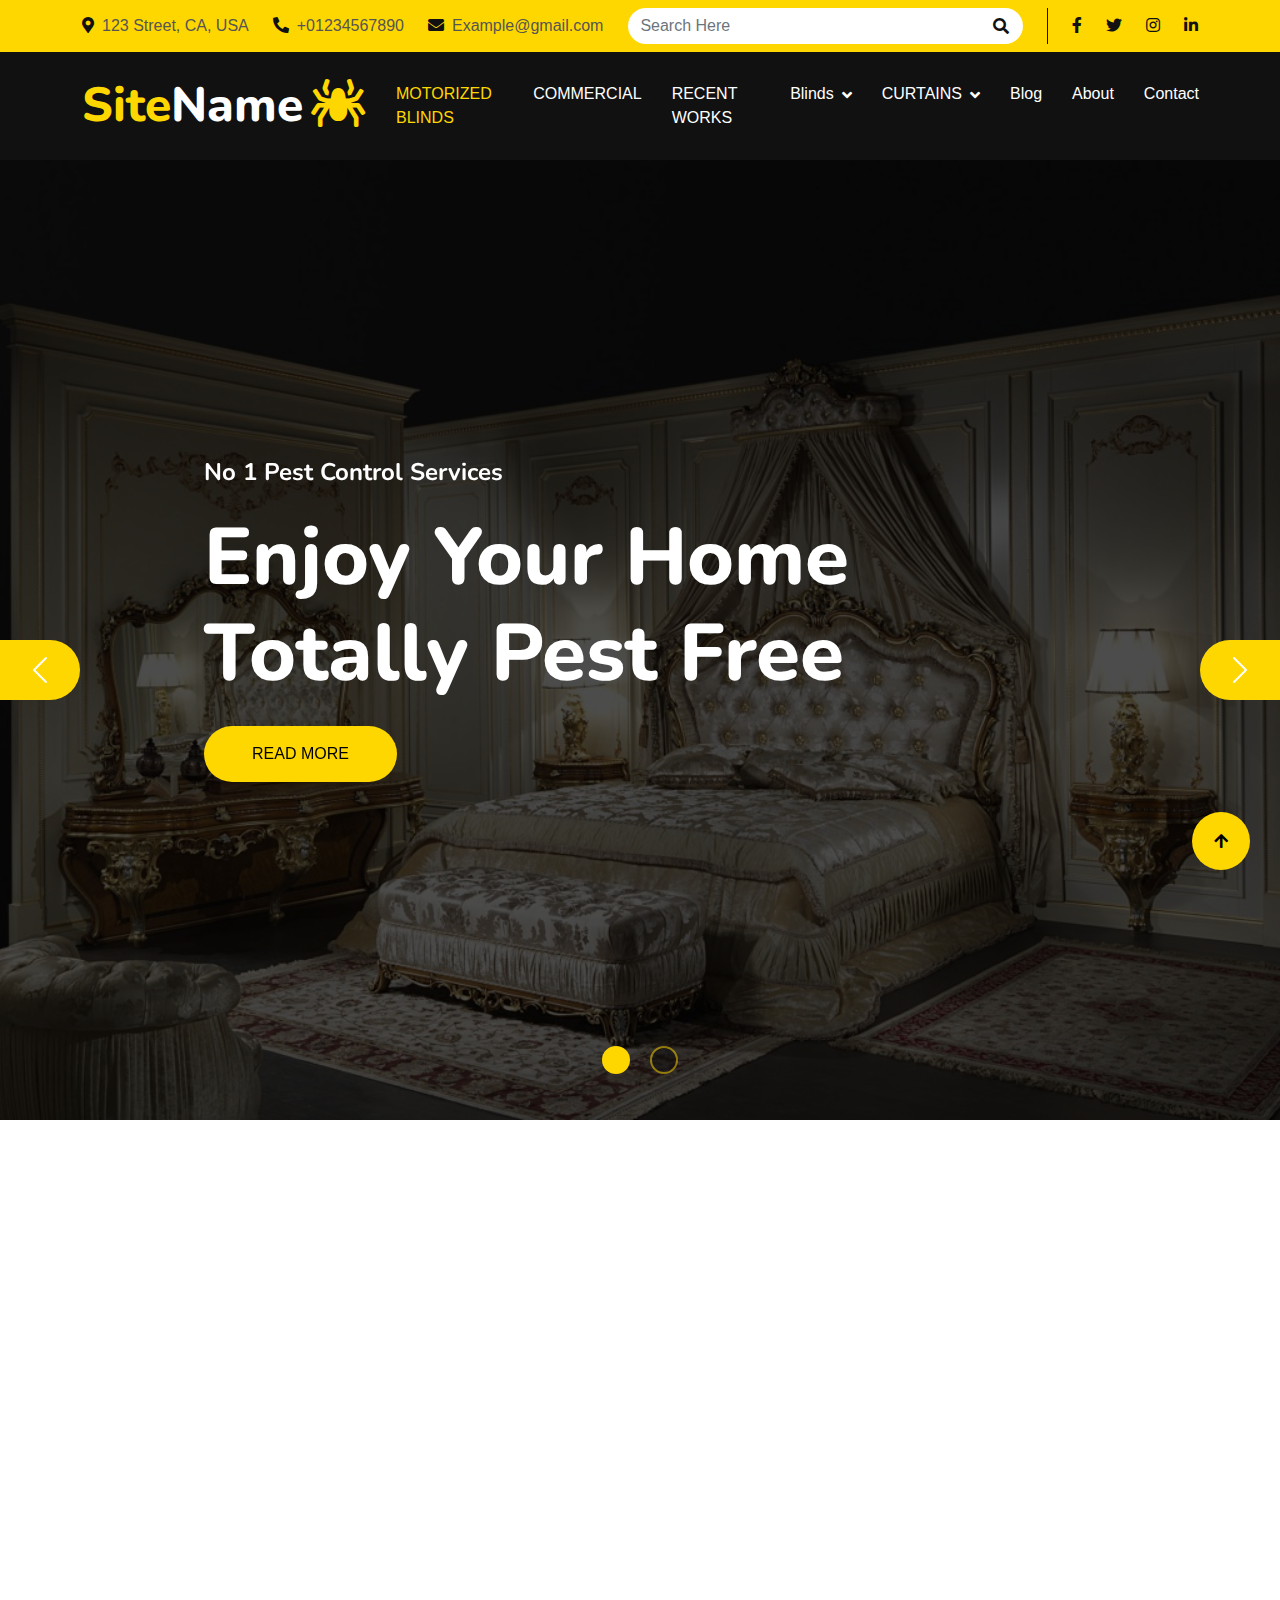
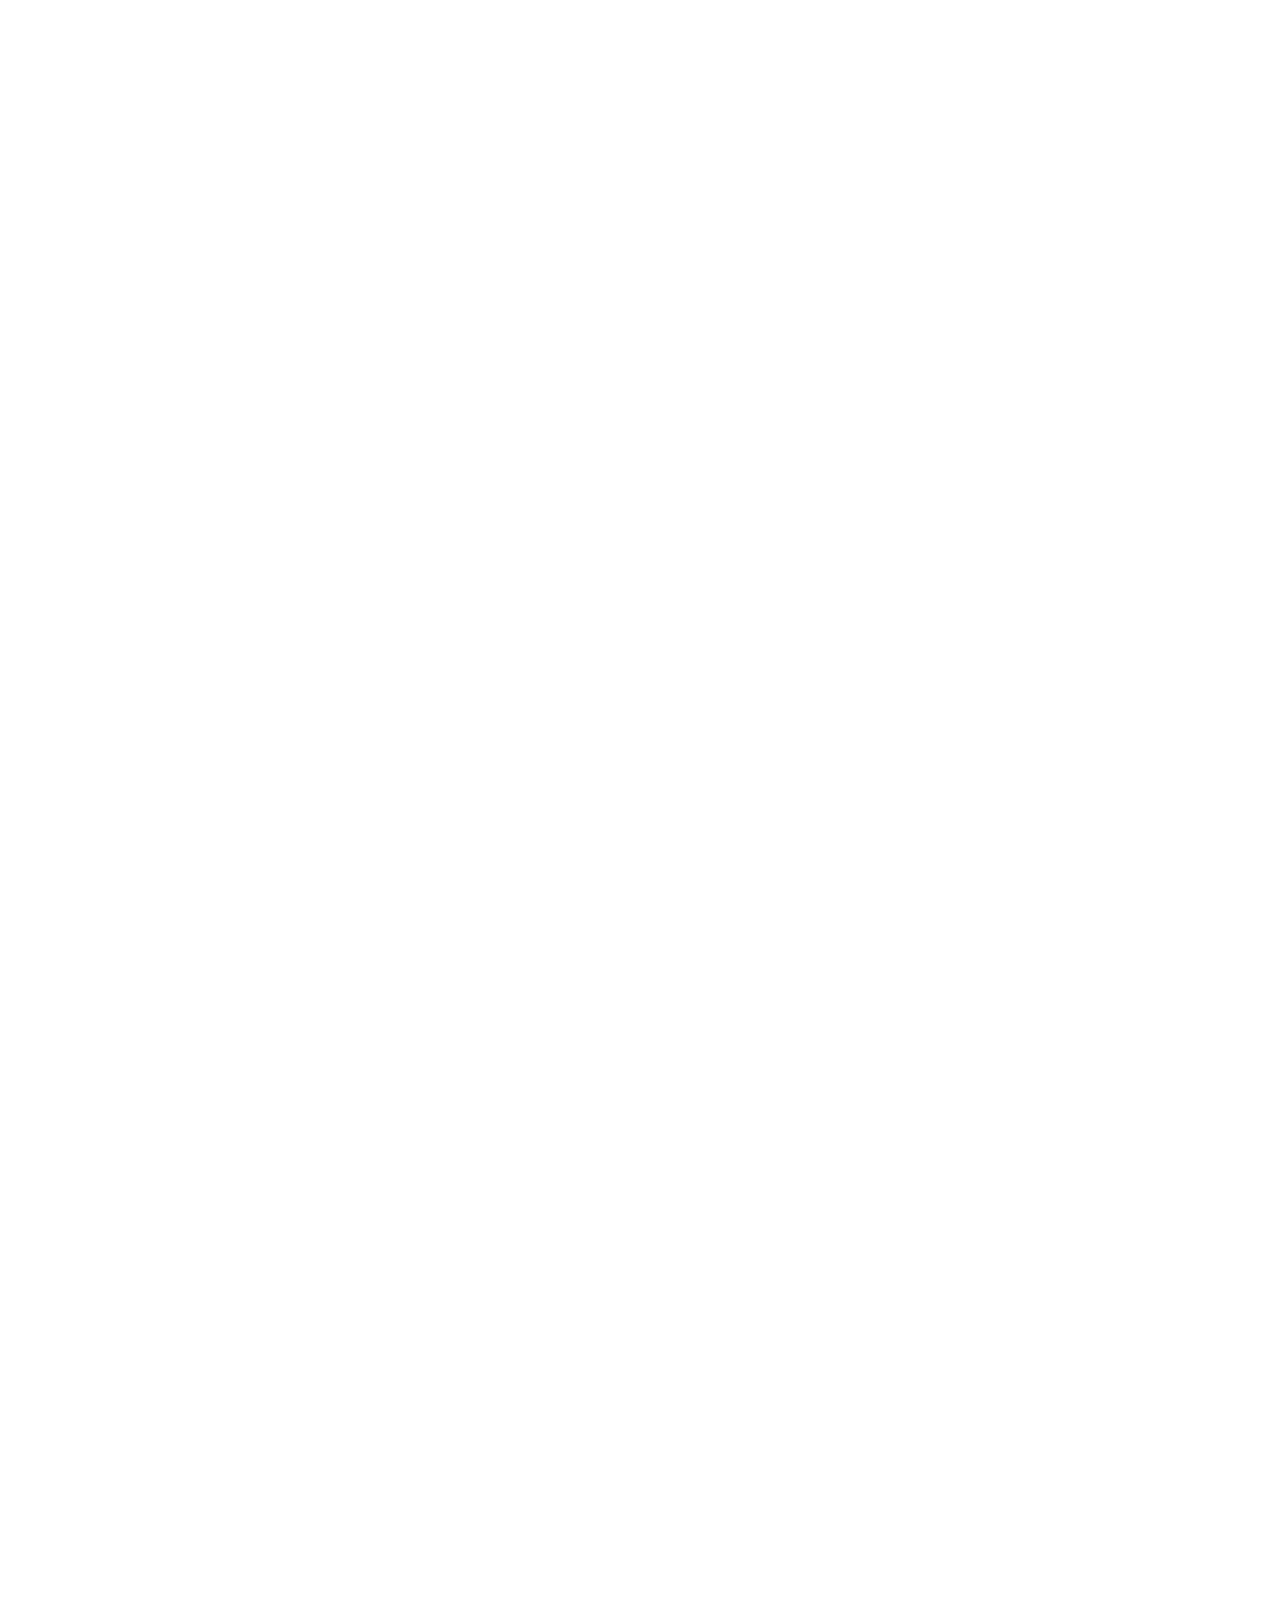
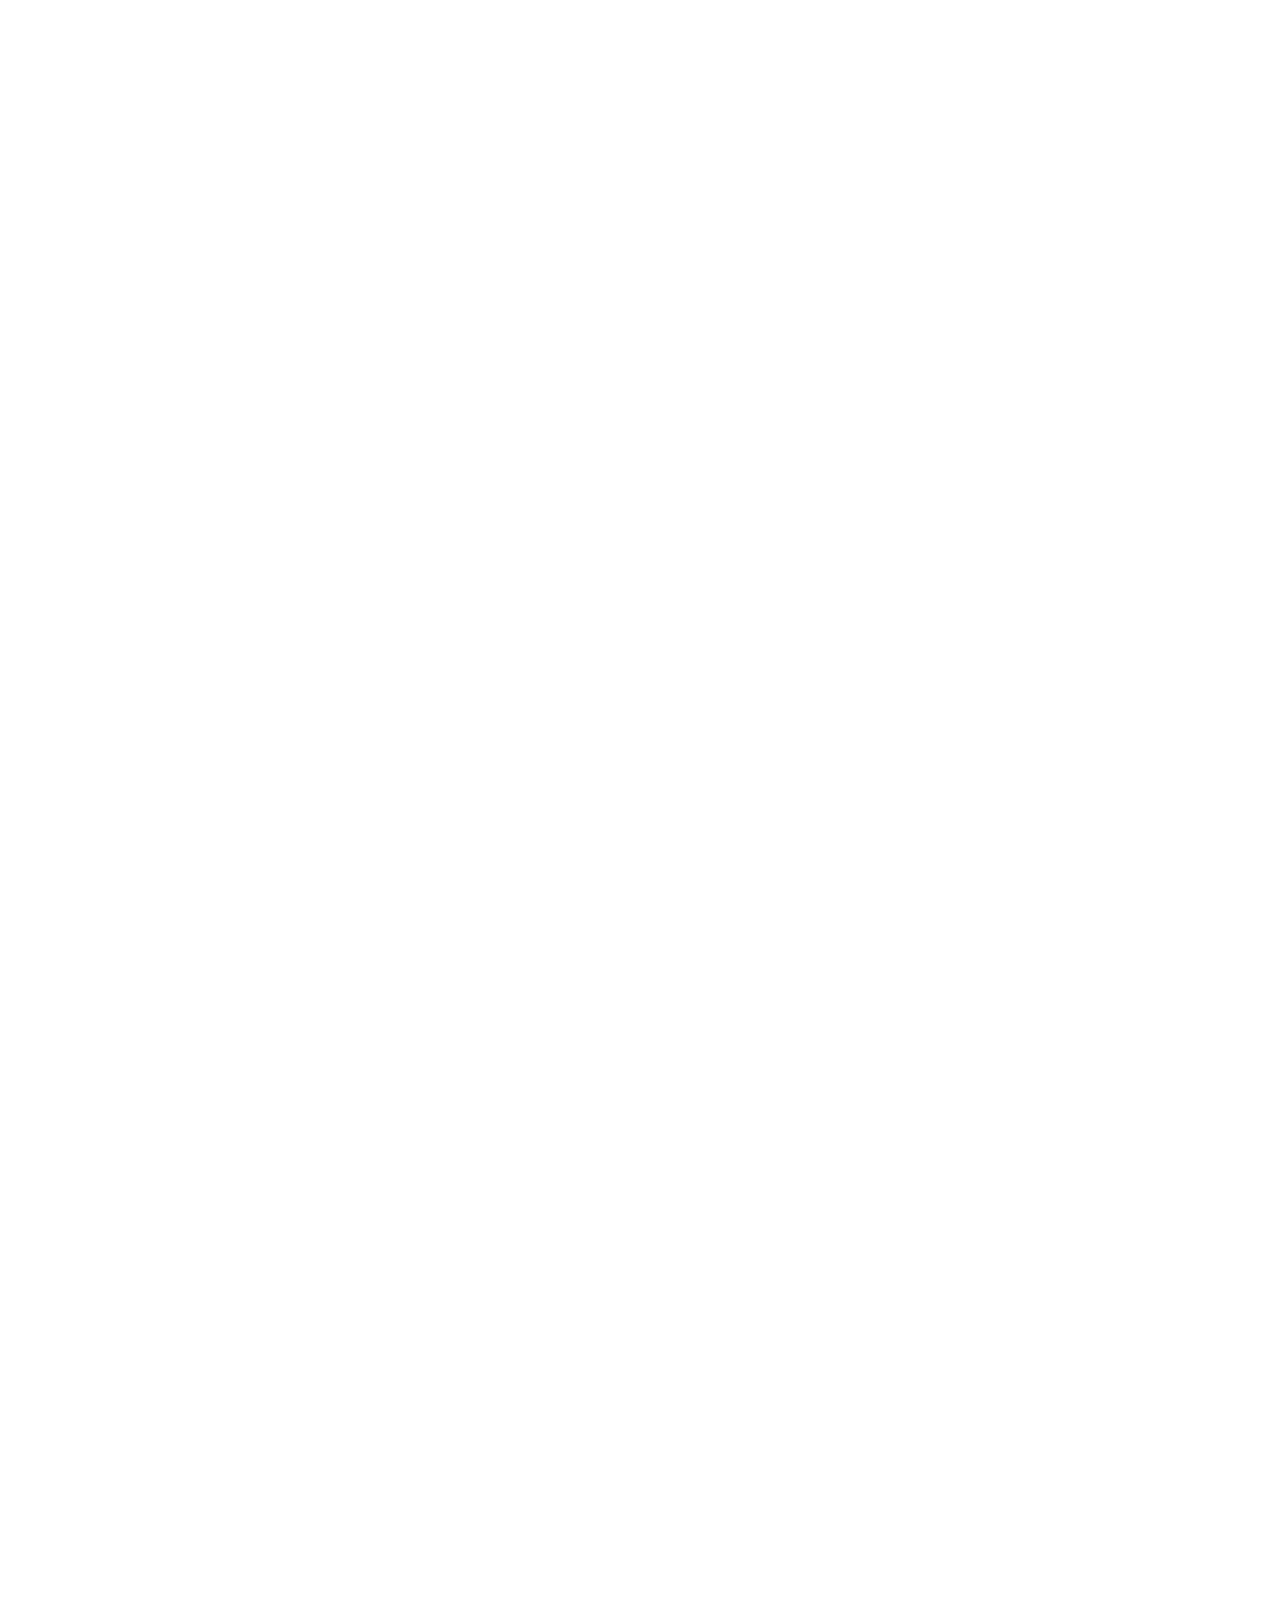
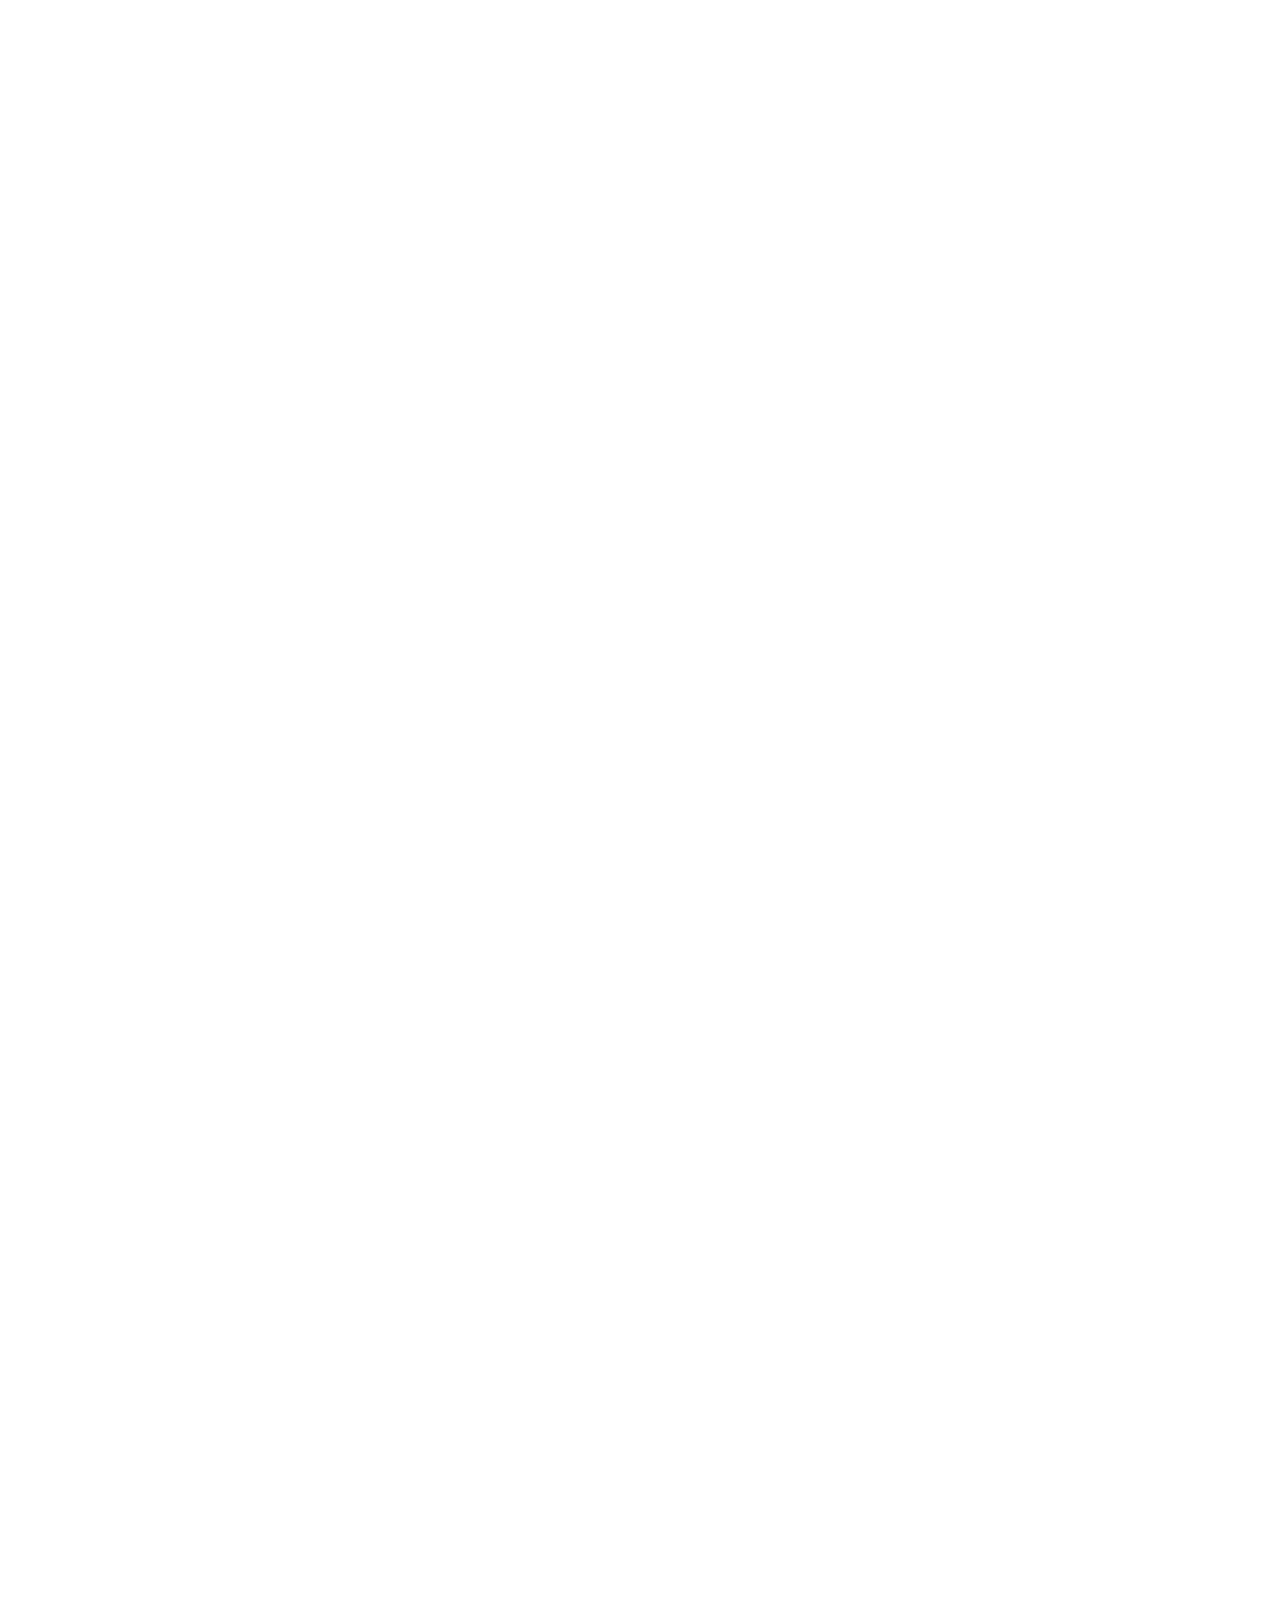
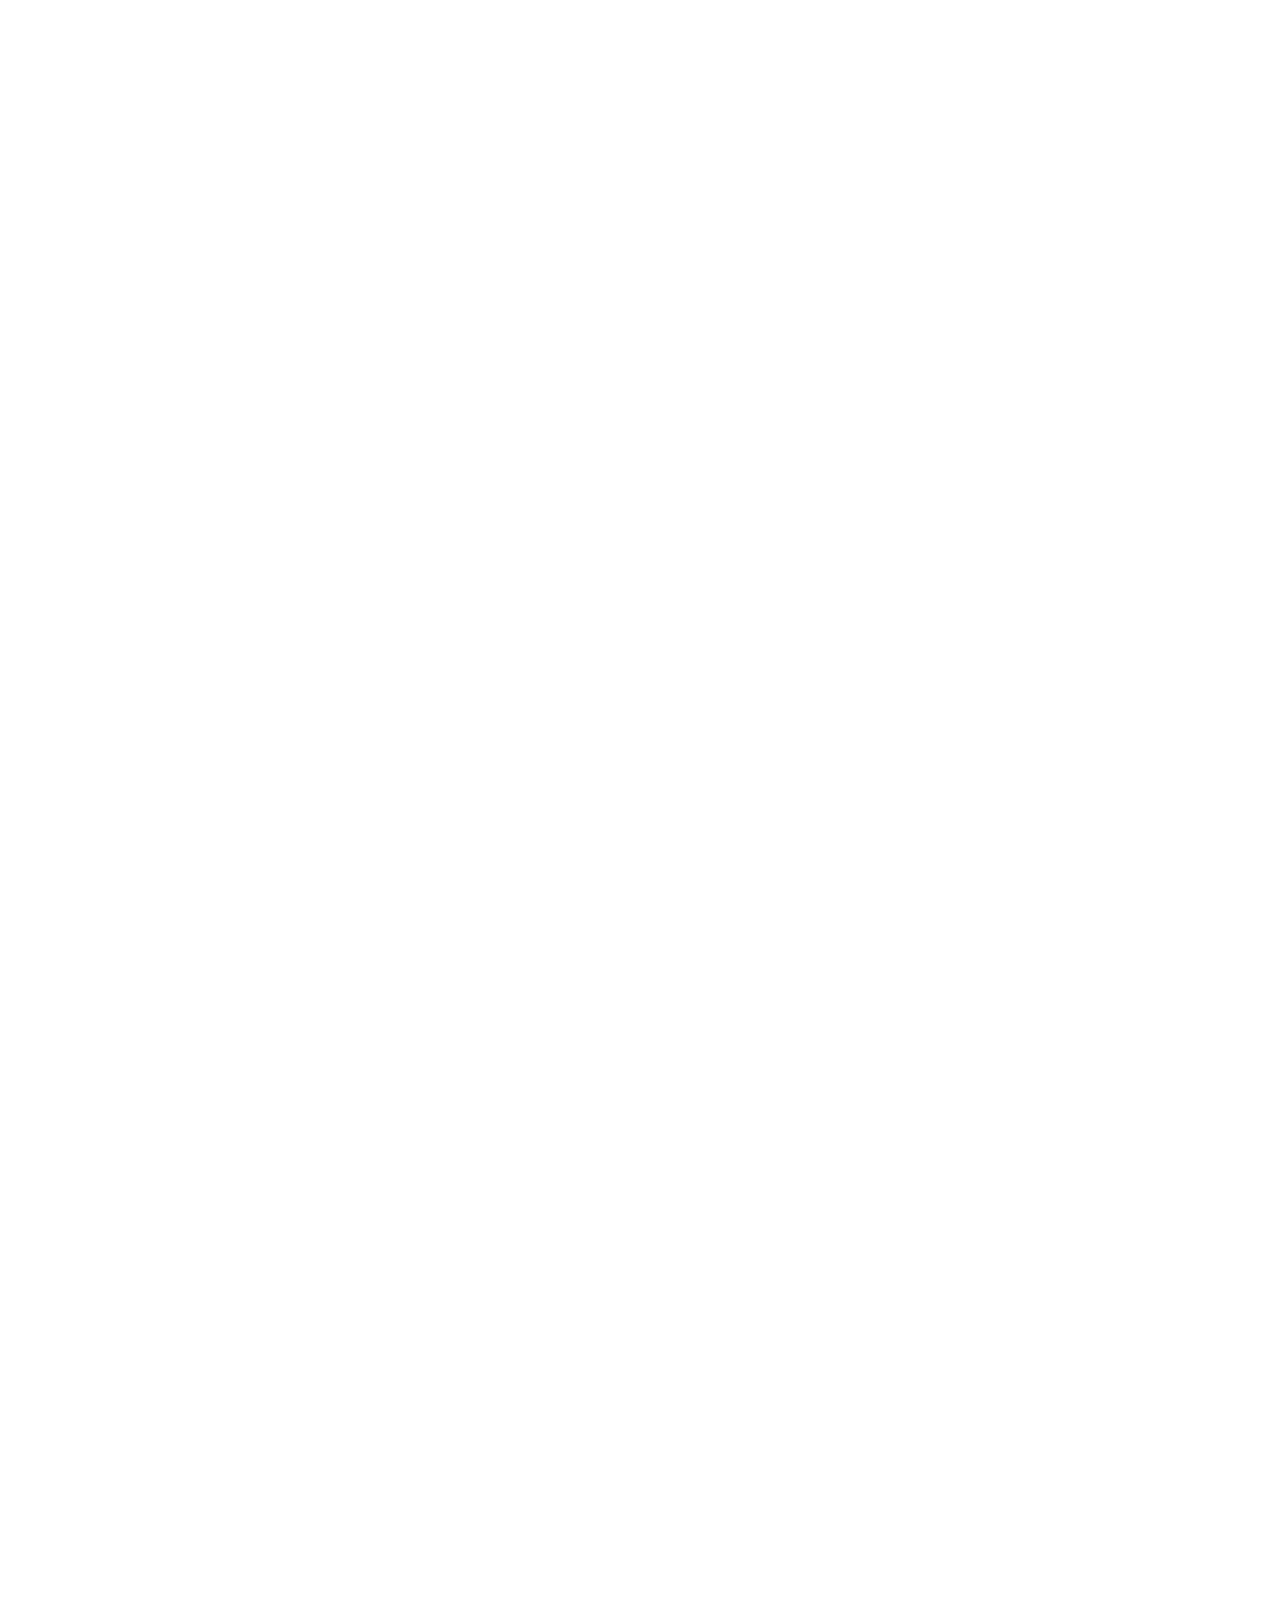
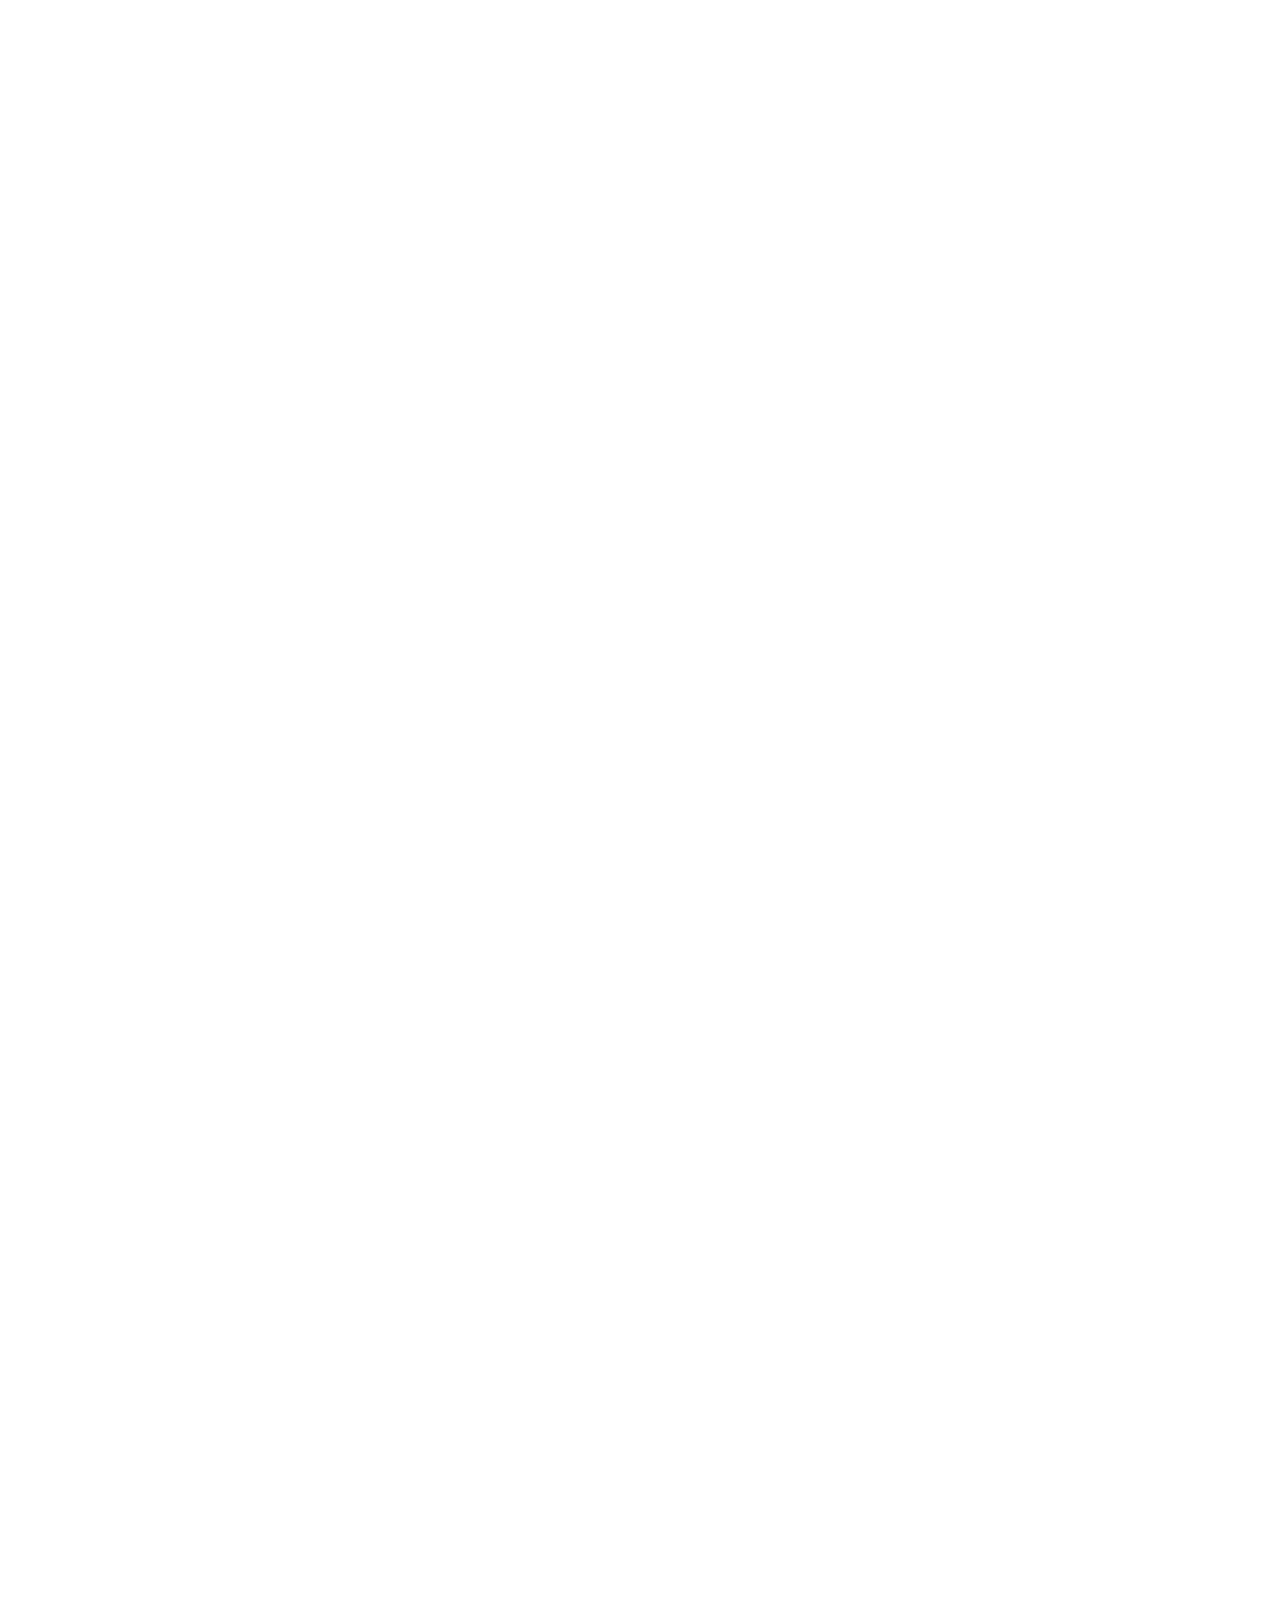
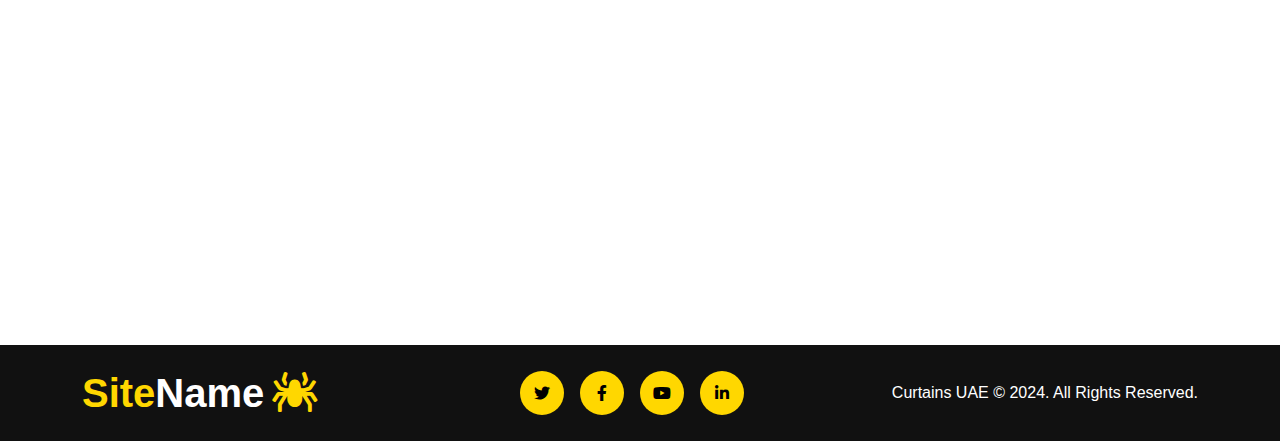
==== commit 516cbf01: "uploading the project" ====
--- a/index.html
+++ b/index.html
@@ -550,7 +550,7 @@
                 <div class="owl-carousel testimonial-carousel wow fadeInUp" data-wow-delay=".5s">
                     <div class="testimonial-item">
                         <div class="testimonial-content rounded mb-4 p-4">
-                            <p class="fs-5 m-0">Lorem ipsum dolor sit amet elit, sed do eiusmod tempor ut labore et dolore magna aliqua. Ut enim ad minim veniam quis tempor.</p>
+                            <p class="fs-5 m-0">“Just came last night to find my new bamboo blinds installed. Thanks to Easy blinds and curtains team for their professionalism.”</p>
                         </div>
                         <div class="d-flex align-items-center  mb-4" style="padding: 0 0 0 25px;">
                             <div class="position-relative">
@@ -574,7 +574,7 @@
                     </div>
                     <div class="testimonial-item">
                         <div class="testimonial-content rounded mb-4 p-4">
-                            <p class="fs-5 m-0">Lorem ipsum dolor sit amet elit, sed do eiusmod tempor ut labore et dolore magna aliqua. Ut enim ad minim veniam quis tempor.</p>
+                            <p class="fs-5 m-0">“I would recommend Easy blinds and curtains to friends - the staff were outstanding from a knowledge and customer service point of view.”</p>
                         </div>
                         <div class="d-flex align-items-center  mb-4" style="padding: 0 0 0 25px;">
                             <div class="position-relative">
@@ -598,7 +598,7 @@
                     </div>
                     <div class="testimonial-item">
                         <div class="testimonial-content rounded mb-4 p-4">
-                            <p class="fs-5 m-0">Lorem ipsum dolor sit amet elit, sed do eiusmod tempor ut labore et dolore magna aliqua. Ut enim ad minim veniam quis tempor.</p>
+                            <p class="fs-5 m-0">“I chose Easy blinds and curtains because of their speed for response, creativity of ideas, range, professionalism and efficiency. Very happy.”</p>
                         </div>
                         <div class="d-flex align-items-center  mb-4" style="padding: 0 0 0 25px;">
                             <div class="position-relative">
@@ -622,7 +622,7 @@
                     </div>
                     <div class="testimonial-item">
                         <div class="testimonial-content rounded mb-4 p-4">
-                            <p class="fs-5 m-0">Lorem ipsum dolor sit amet elit, sed do eiusmod tempor ut labore et dolore magna aliqua. Ut enim ad minim veniam quis tempor.</p>
+                            <p class="fs-5 m-0">“I would recommend Easy blinds and curtains to friends - the staff were outstanding from a knowledge and customer service point of view.”</p>
                         </div>
                         <div class="d-flex align-items-center  mb-4" style="padding: 0 0 0 25px;">
                             <div class="position-relative">
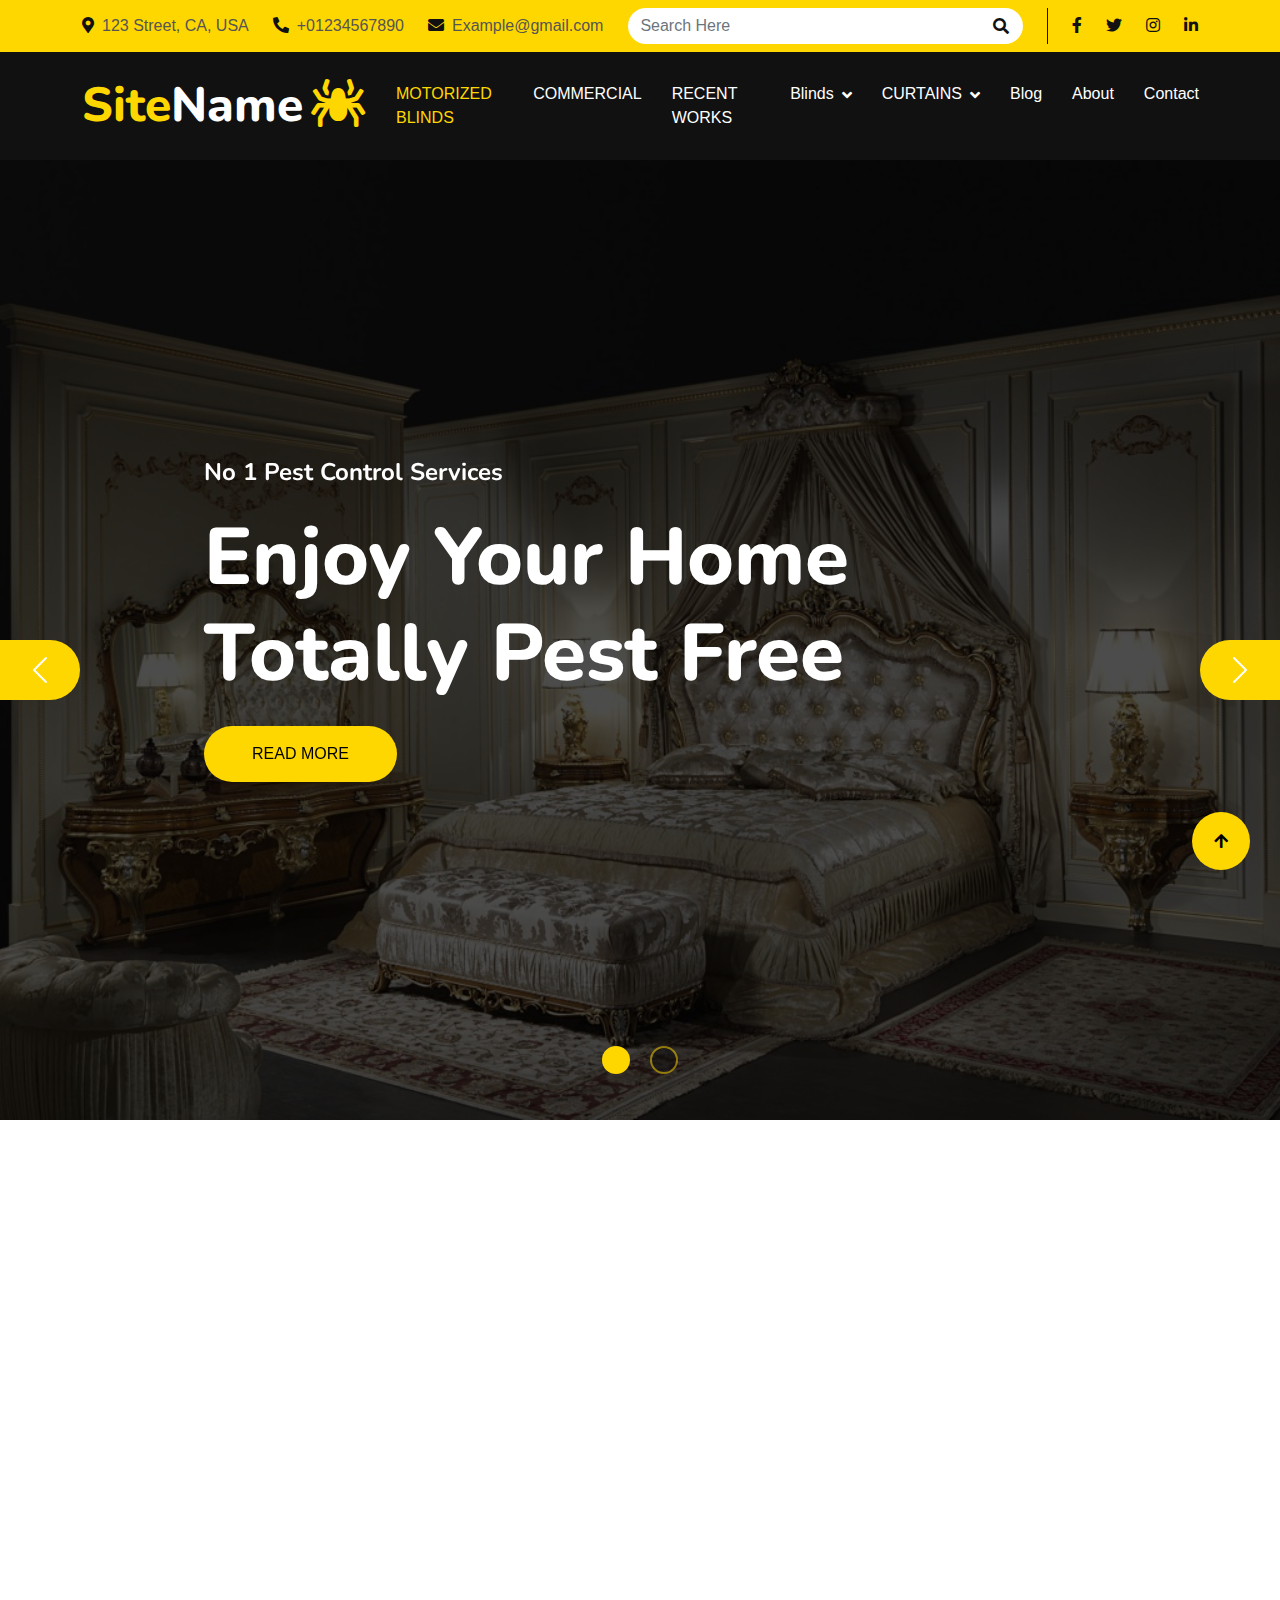
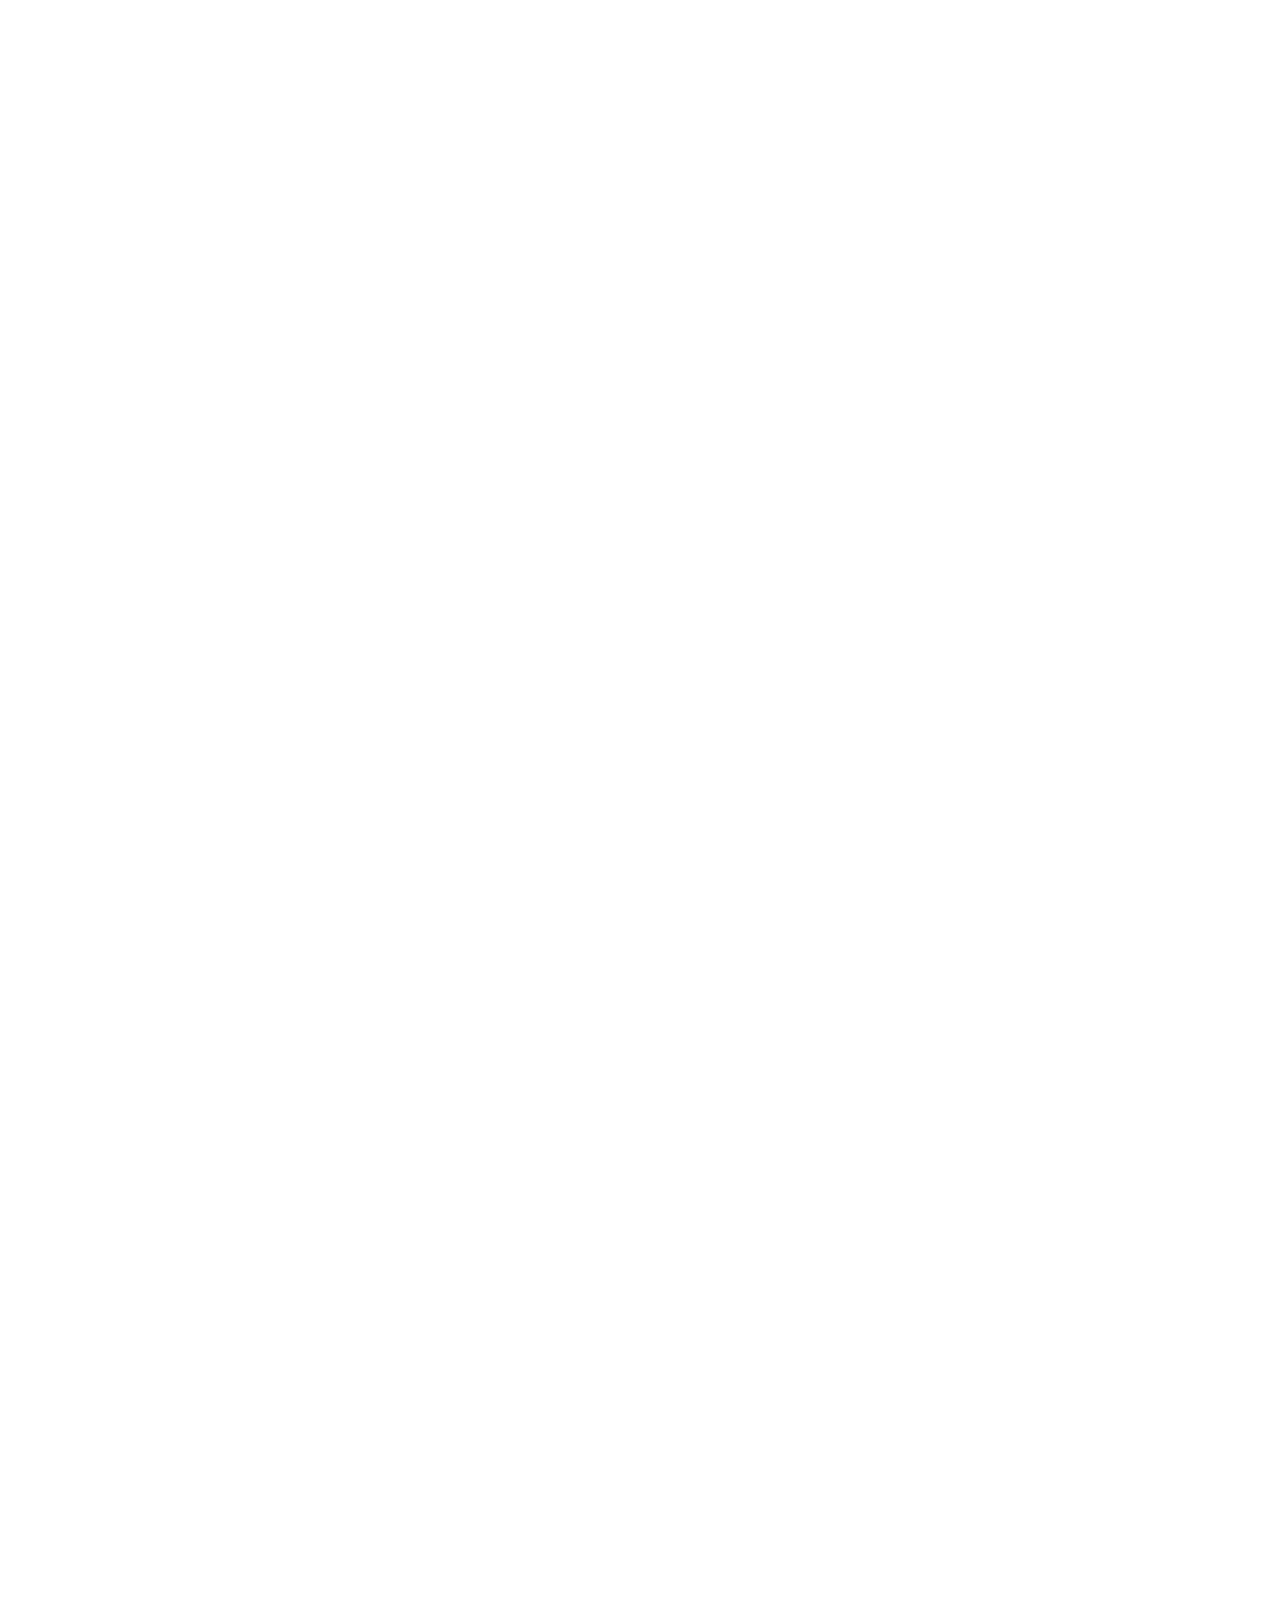
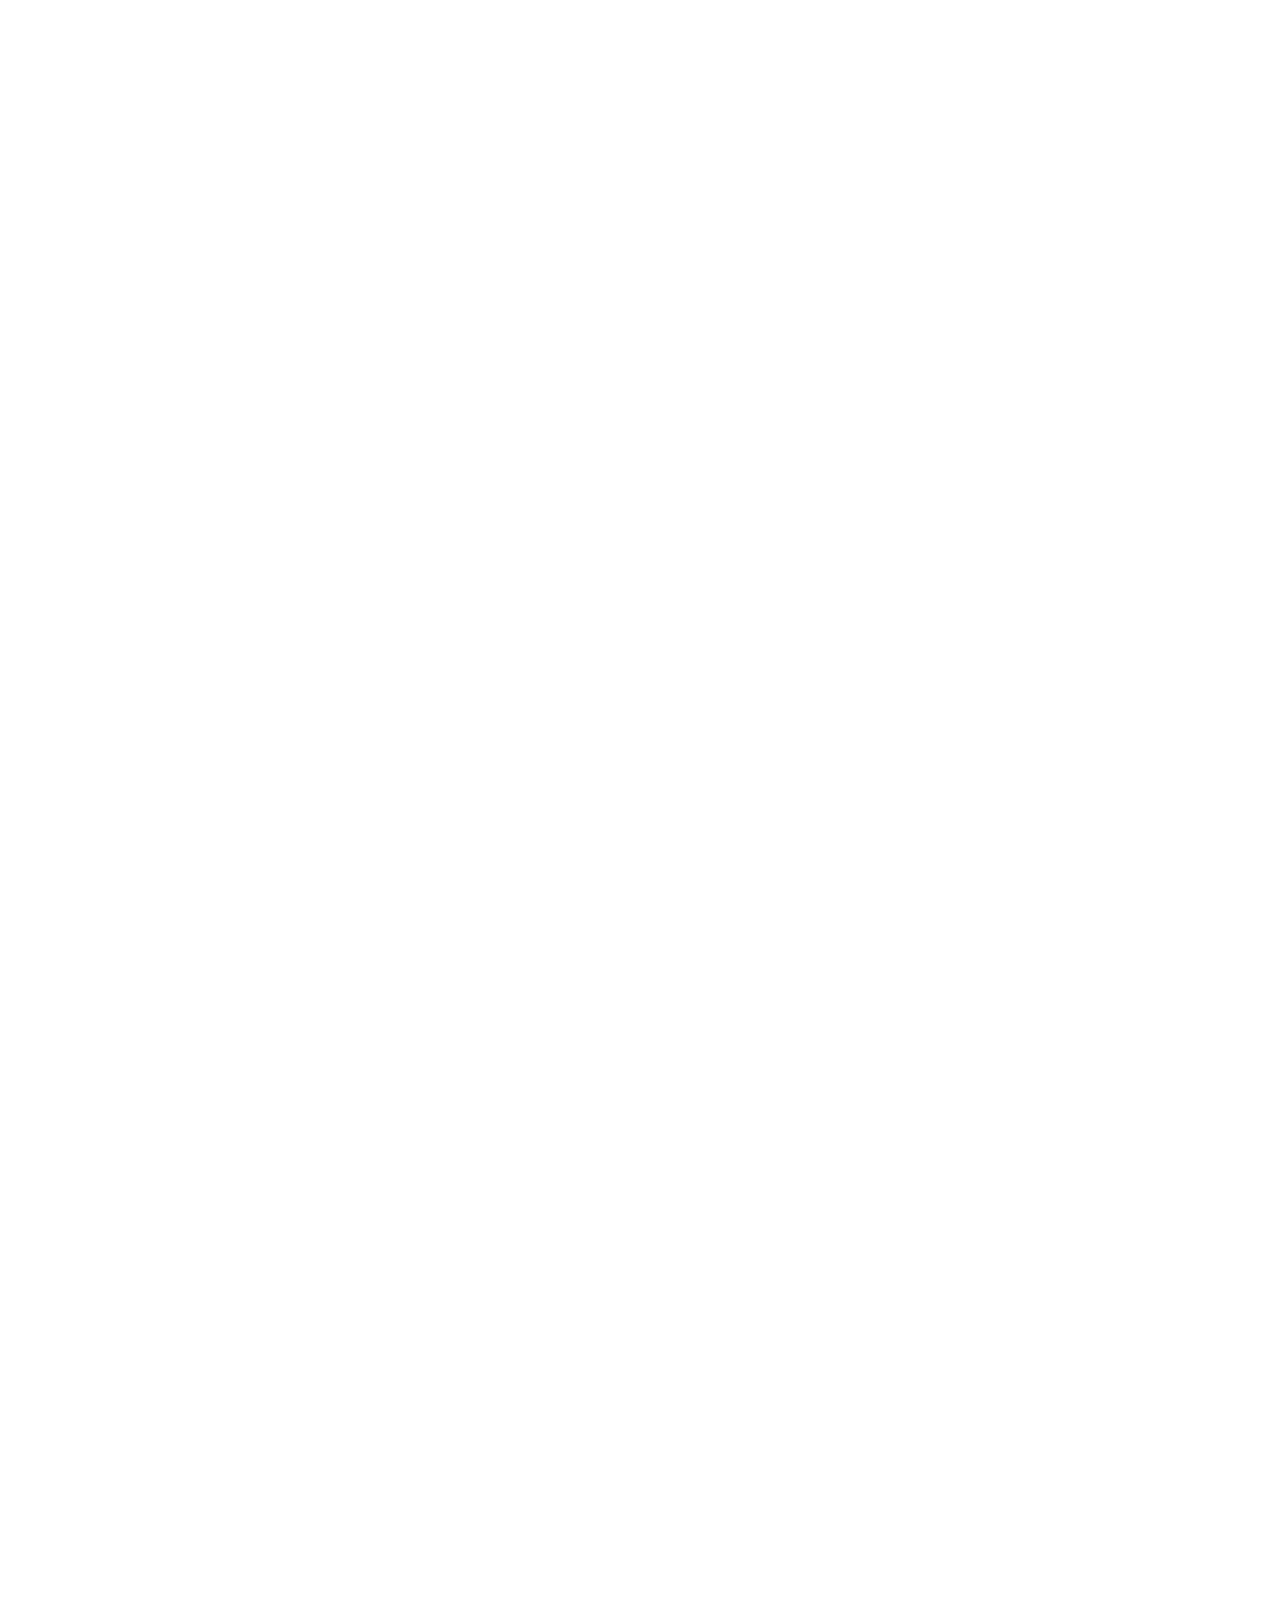
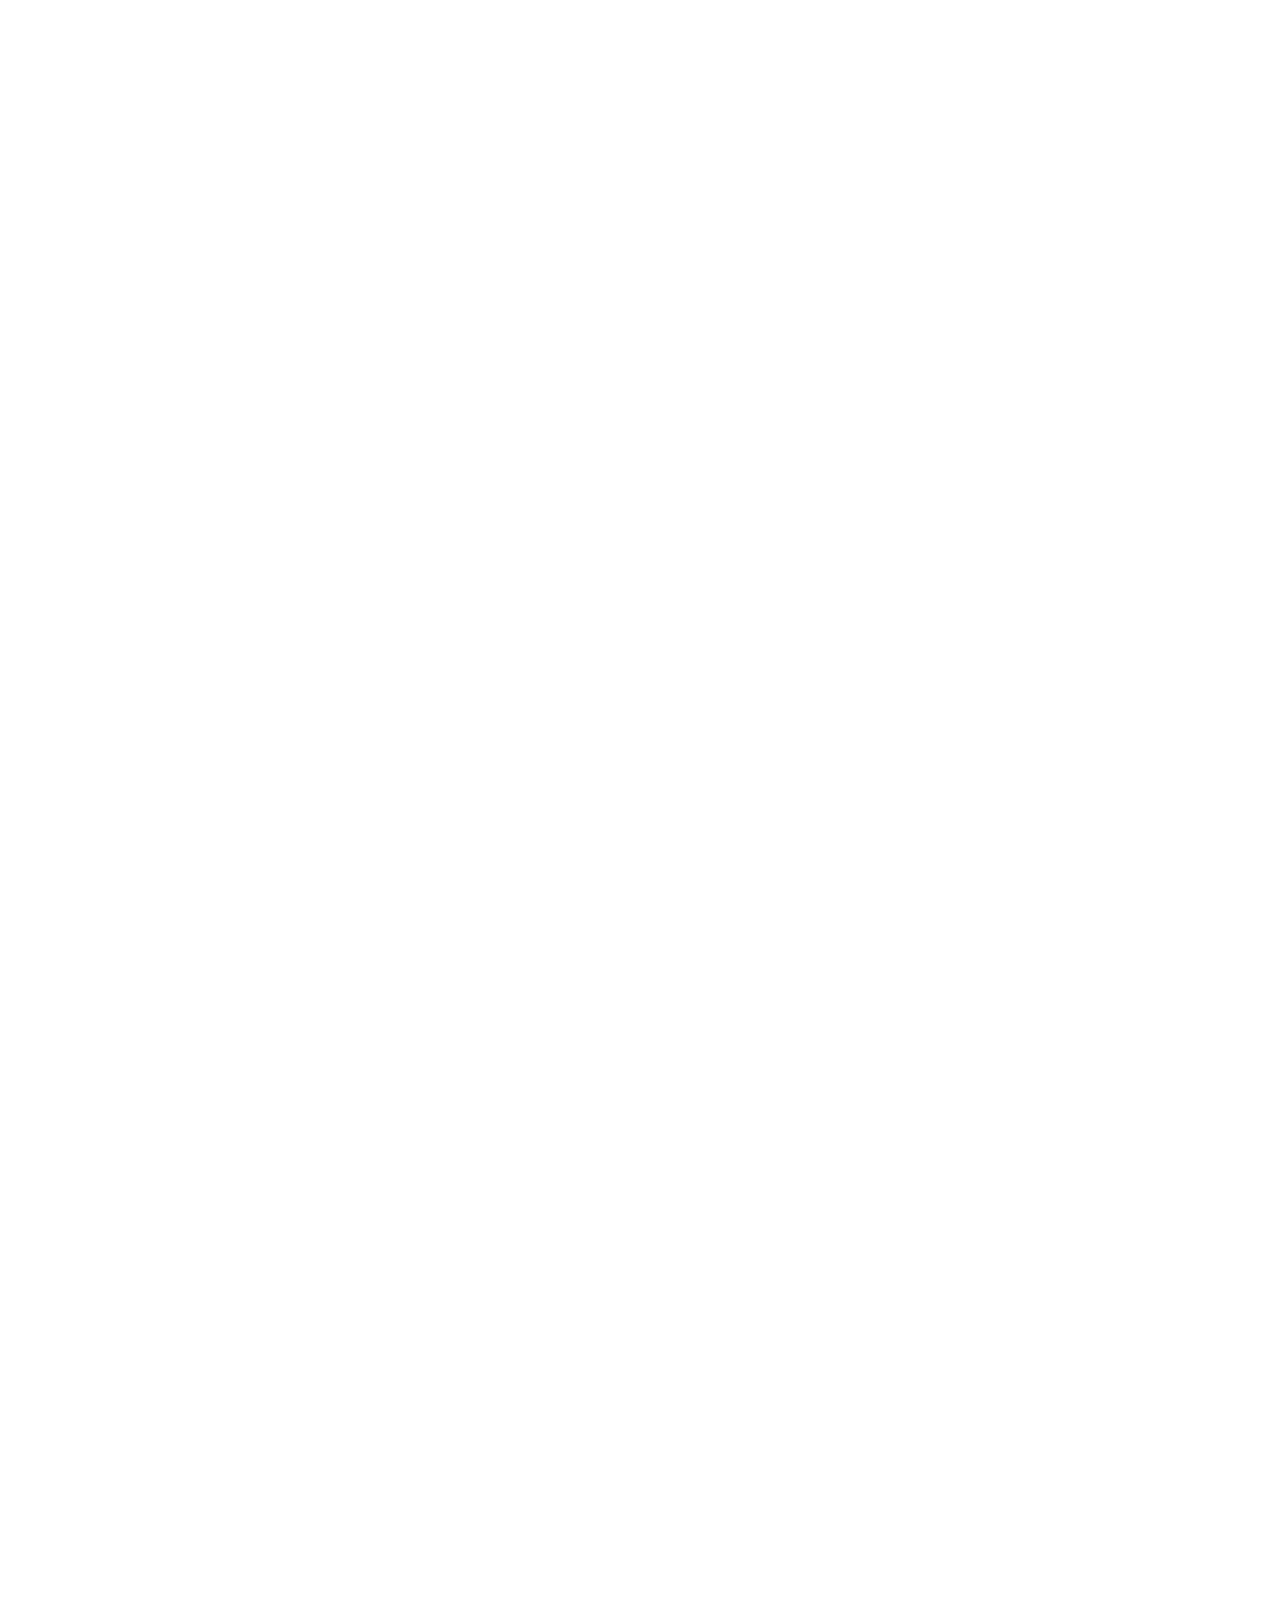
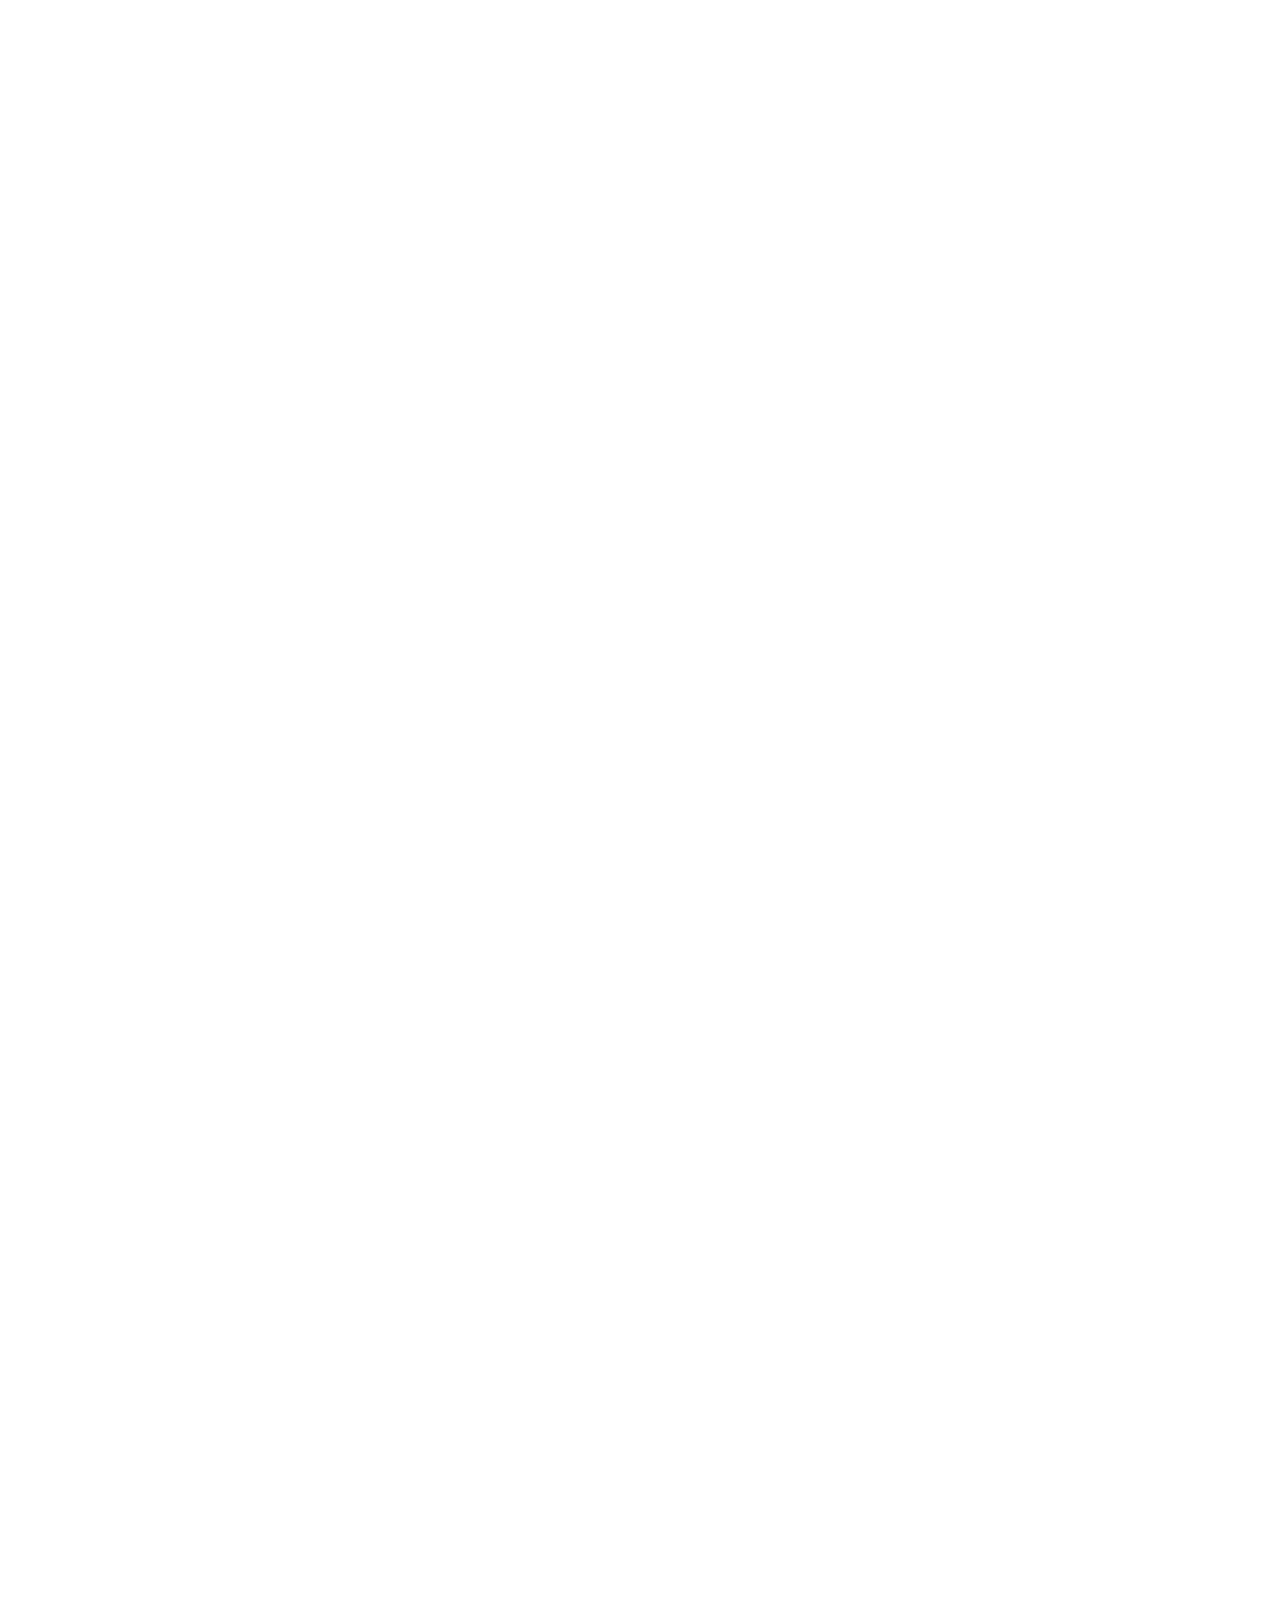
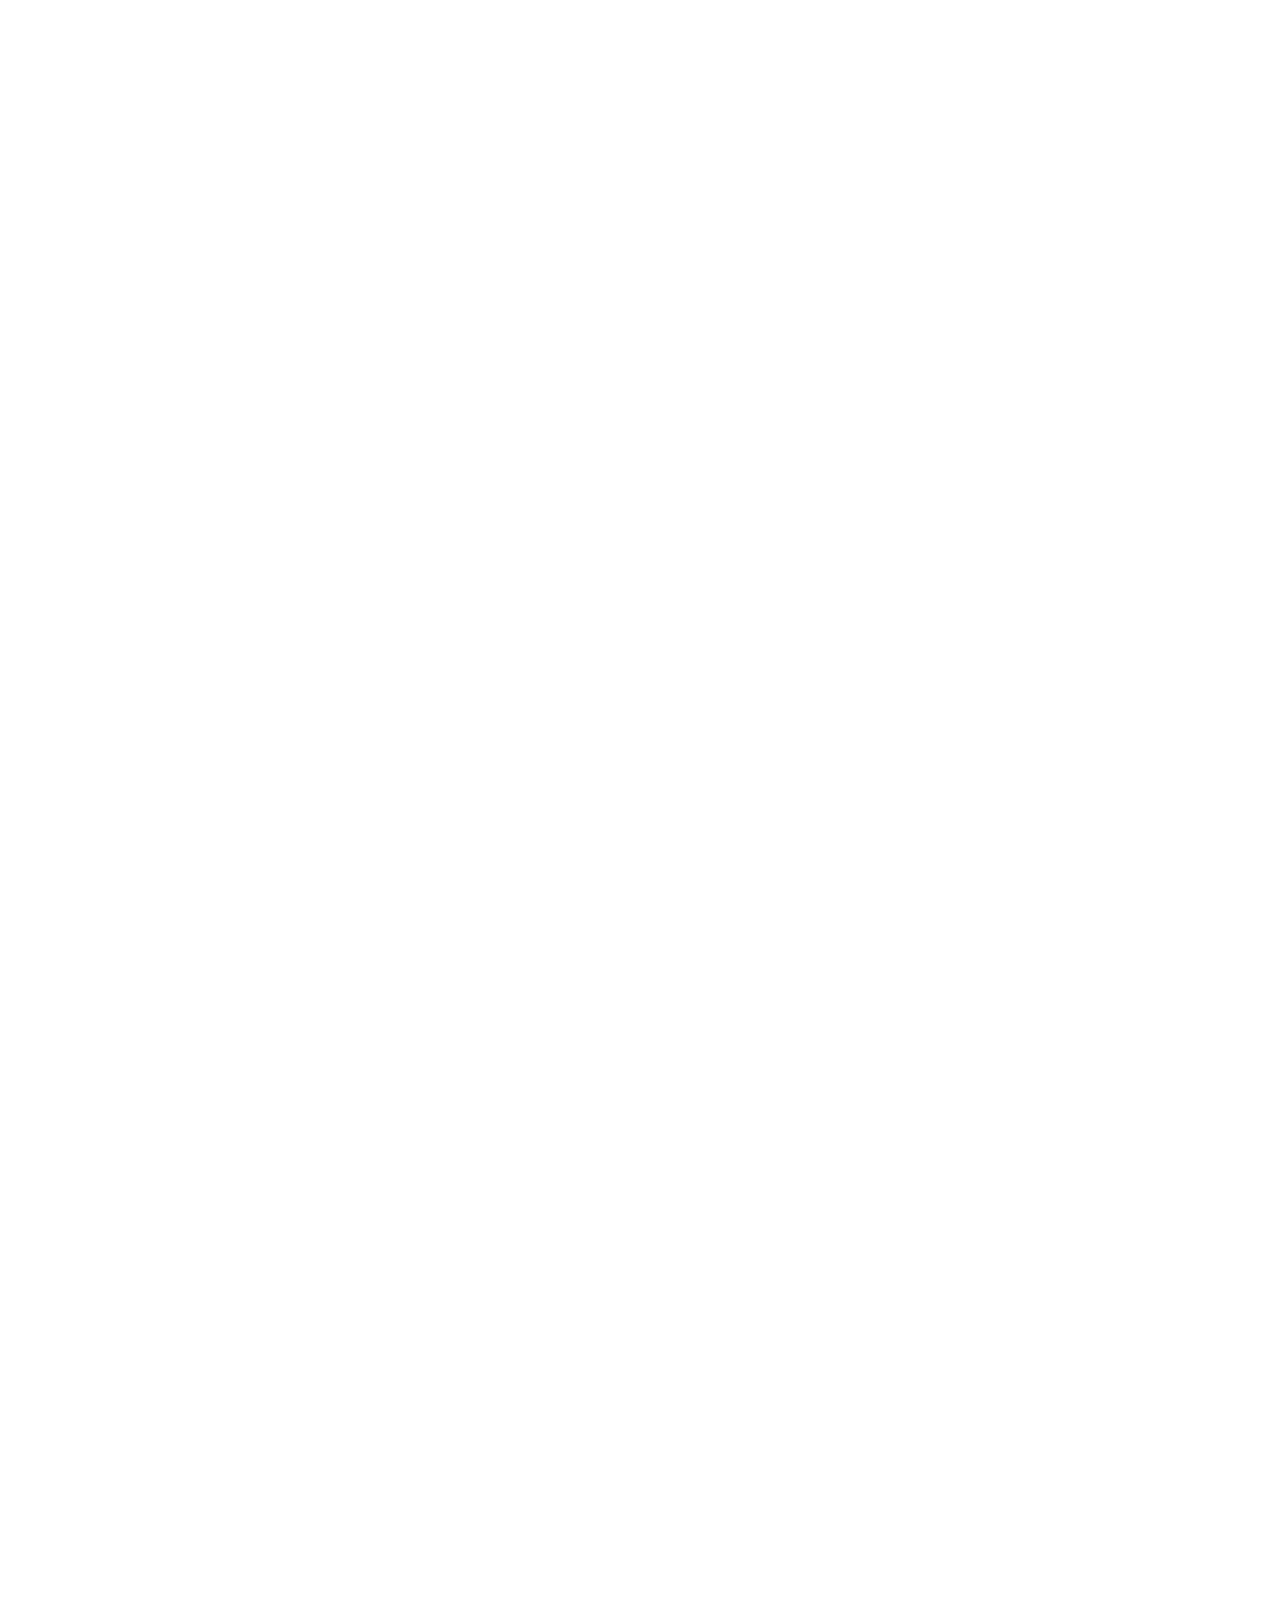
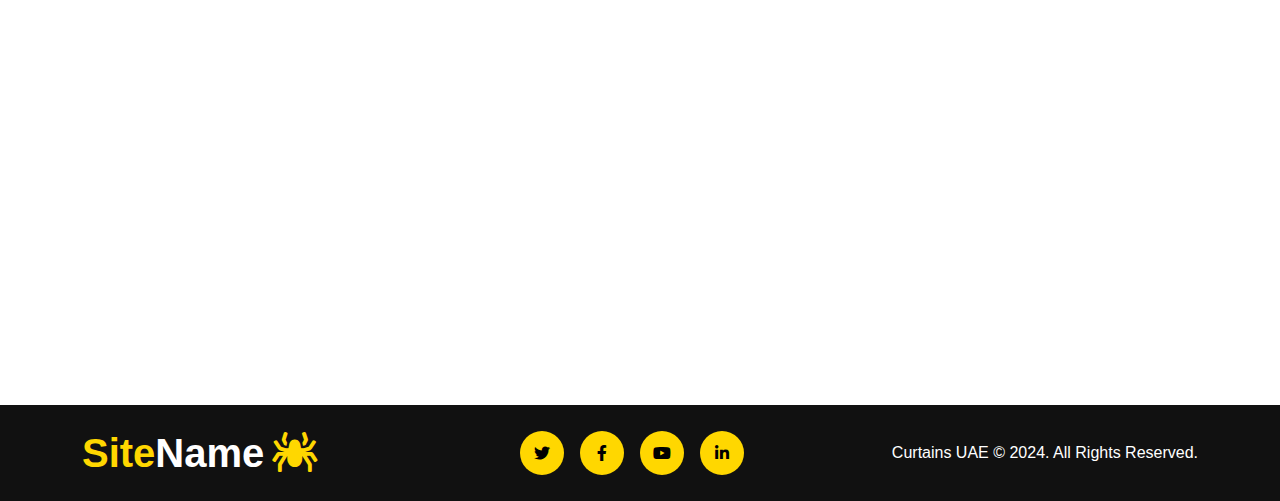
==== commit f76740ec: "uploading the project" ====
--- a/index.html
+++ b/index.html
@@ -247,7 +247,7 @@
                                 </div>
                             </div>
                             <h4>MOTORIZED BLINDS</h4>
-                            <p class="fs-5">Lorem ipsum dolor sit amet consectetur .</p>
+                            <p class="fs-5">Automated shades can make an enormous impact on energy efficiency at your residence. </p>
                             <button type="button" class="btn btn-primary border-0 rounded-pill px-4 py-3">Learn More</button>
                         </div>
                     </div>
@@ -259,7 +259,7 @@
                                 </div>
                             </div>
                             <h4 class="text-center">COMMERCIAL</h4>
-                            <p class="text-center fs-5">Lorem ipsum dolor sit amet consectetur adipisc elit sed.</p>
+                            <p class="text-center fs-5">The advantages of installing commercial blinds are quite overlooked.They can transform the work environment</p>
                             <button type="button" class="btn btn-primary border-0 rounded-pill px-4 py-3">Learn More</button>
                         </div>
                     </div>
@@ -271,7 +271,7 @@
                                 </div>
                             </div>
                             <h4 class="text-center">Blinds</h4>
-                            <p class="text-center fs-5">Lorem ipsum dolor sit amet consectetur adipisc elit sed.</p>
+                            <p class="text-center fs-5">Blinds are another way to hide room windows and gain privacy and security from unwanted lighting.</p>
                             <button type="button" class="btn btn-primary border-0 rounded-pill px-4 py-3">Learn More</button>
                         </div>
                     </div>
@@ -283,7 +283,7 @@
                                 </div>
                             </div>
                             <h4 class="text-center">CURTAINS</h4>
-                            <p class="text-center fs-5">Lorem ipsum dolor sit amet consectetur adipisc elit sed.</p>
+                            <p class="text-center fs-5">Curtains Dubai is the only interior decoration accessory that can quickly change the look of your home.</p>
                             <button type="button" class="btn btn-primary border-0 rounded-pill px-4 py-3">Learn More</button>
                         </div>
                     </div>
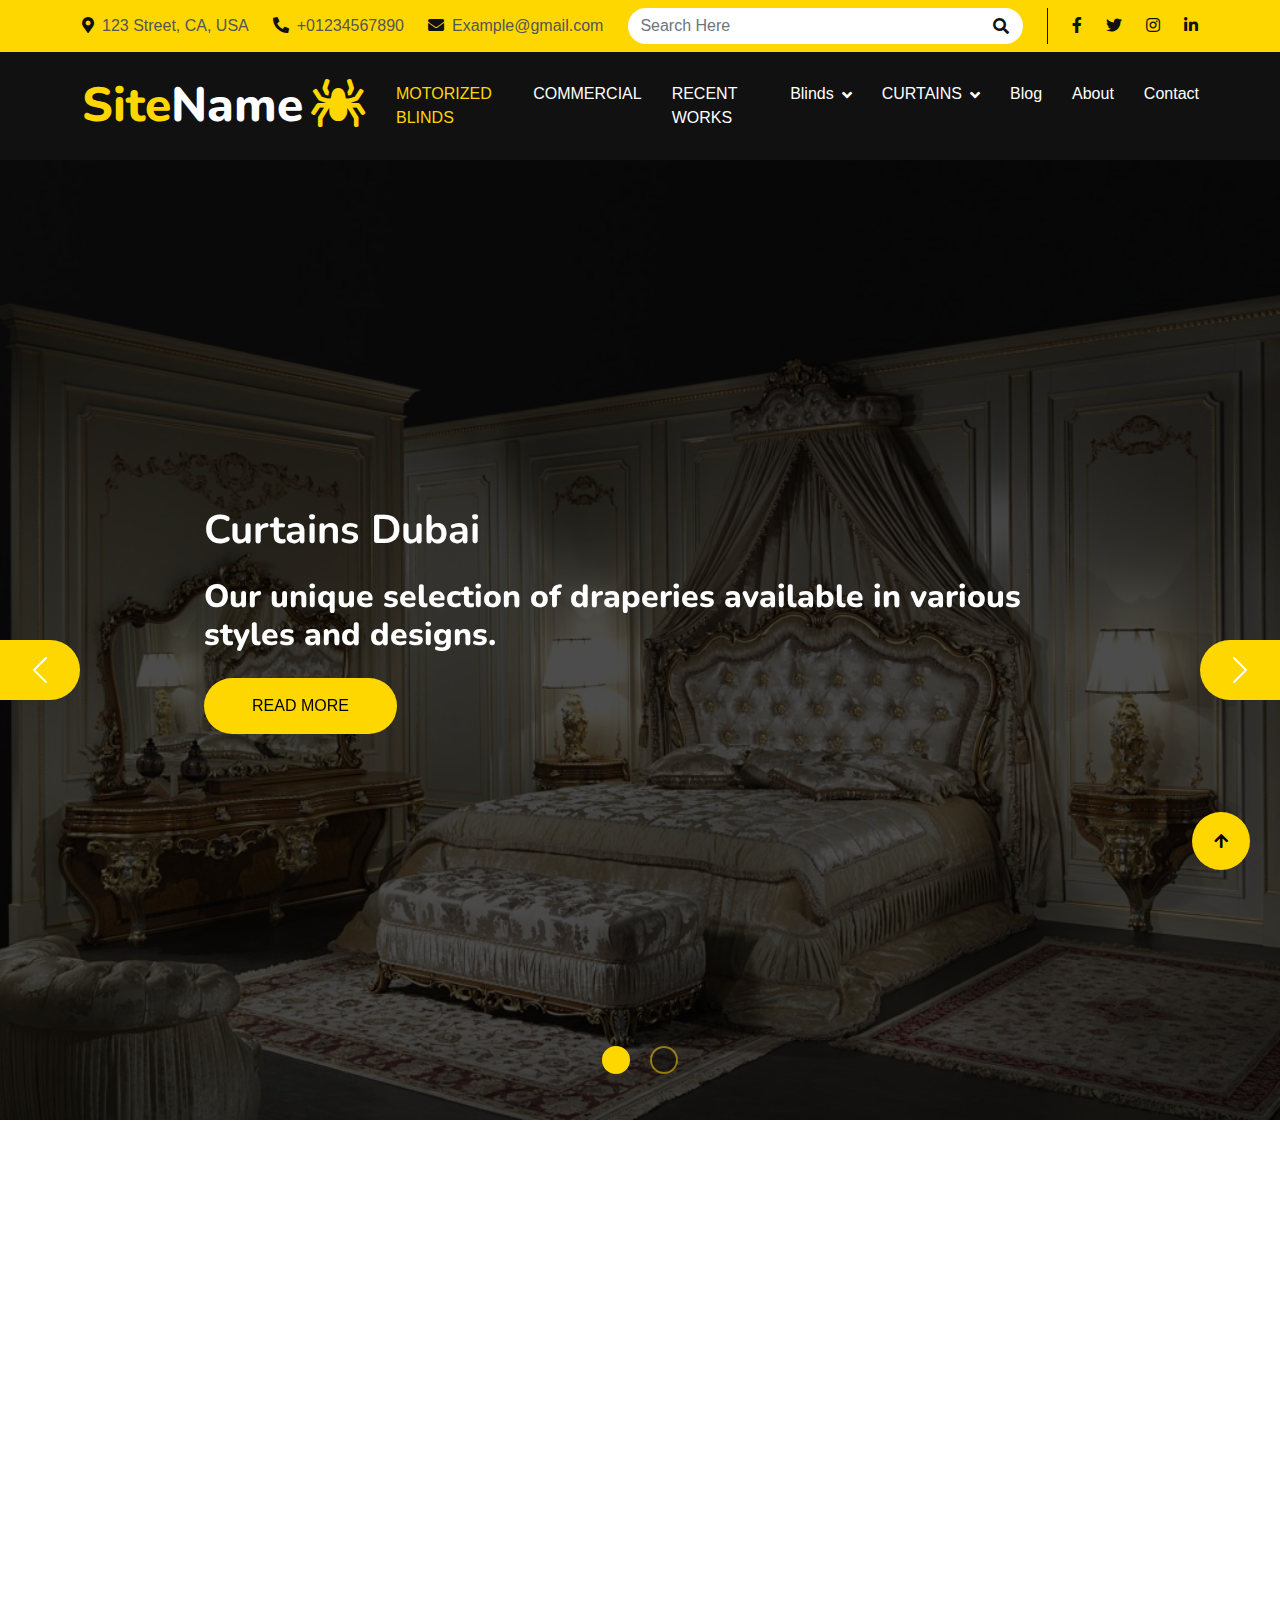
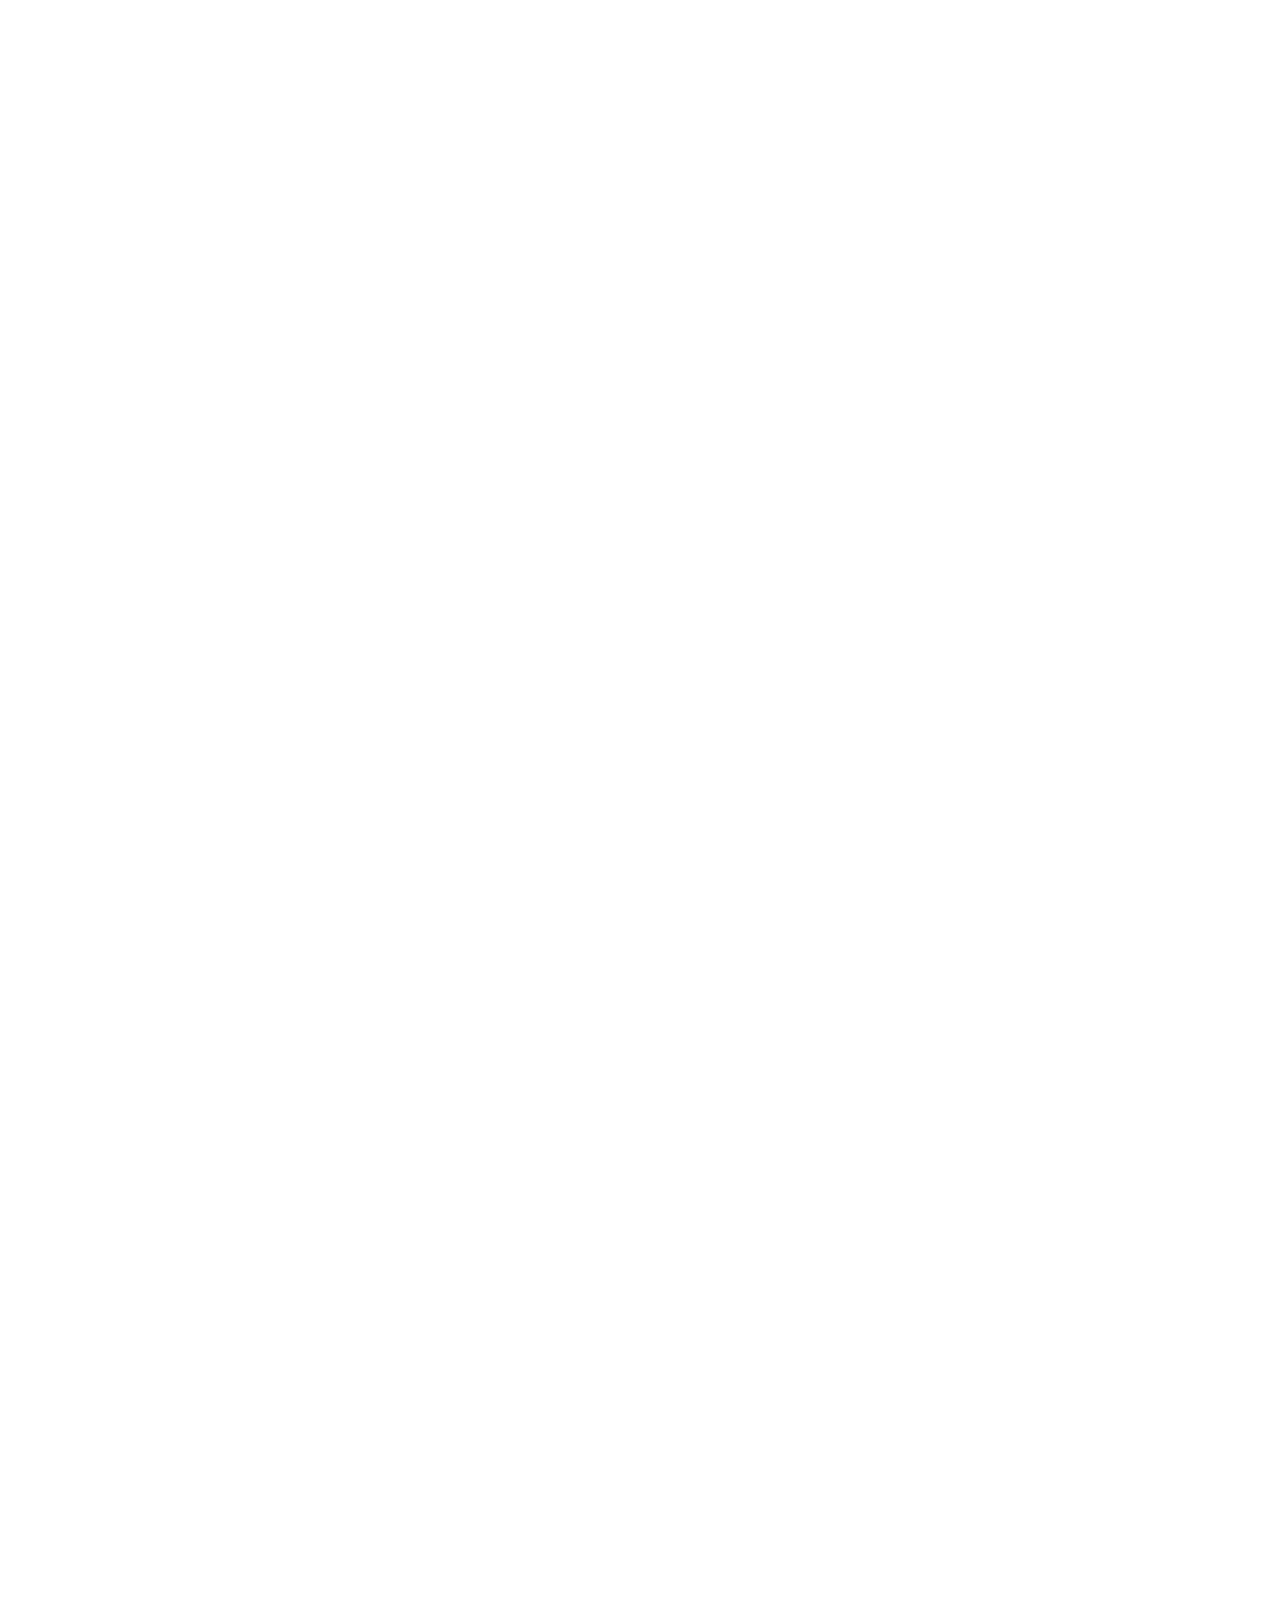
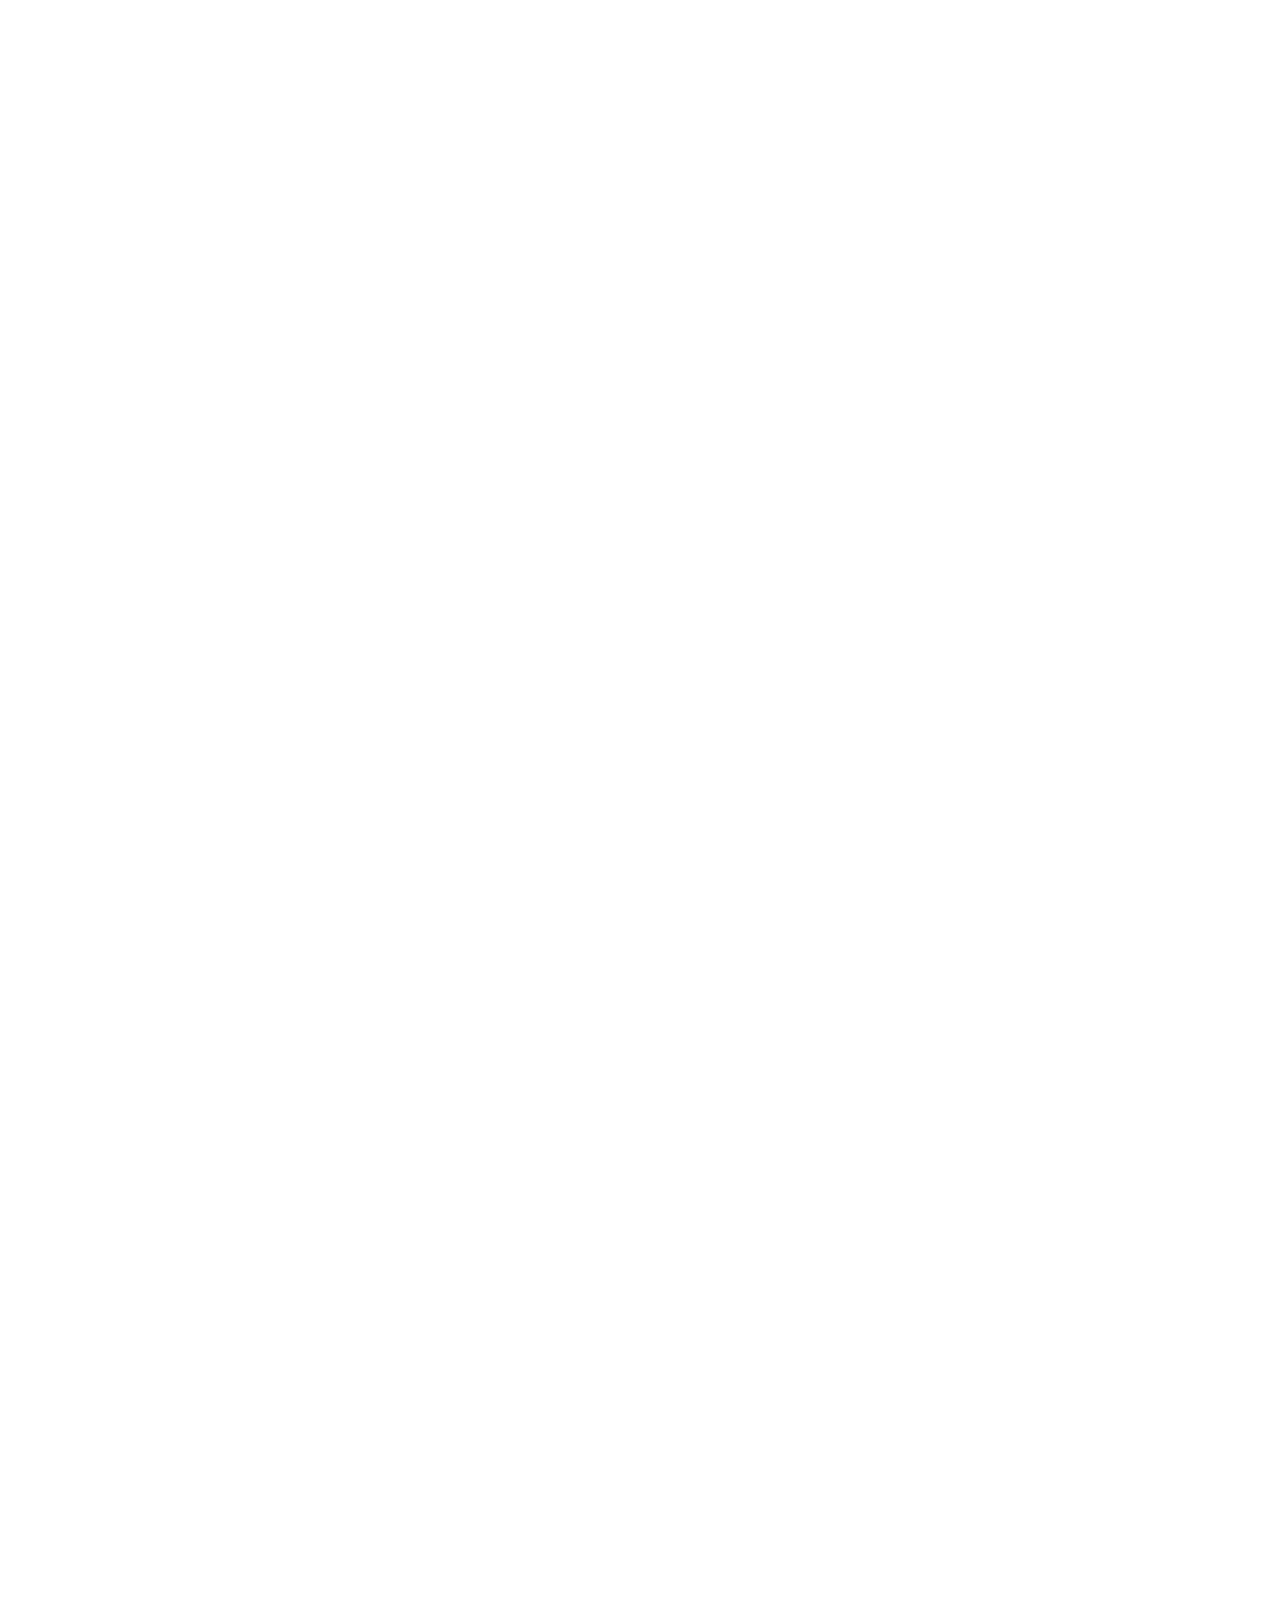
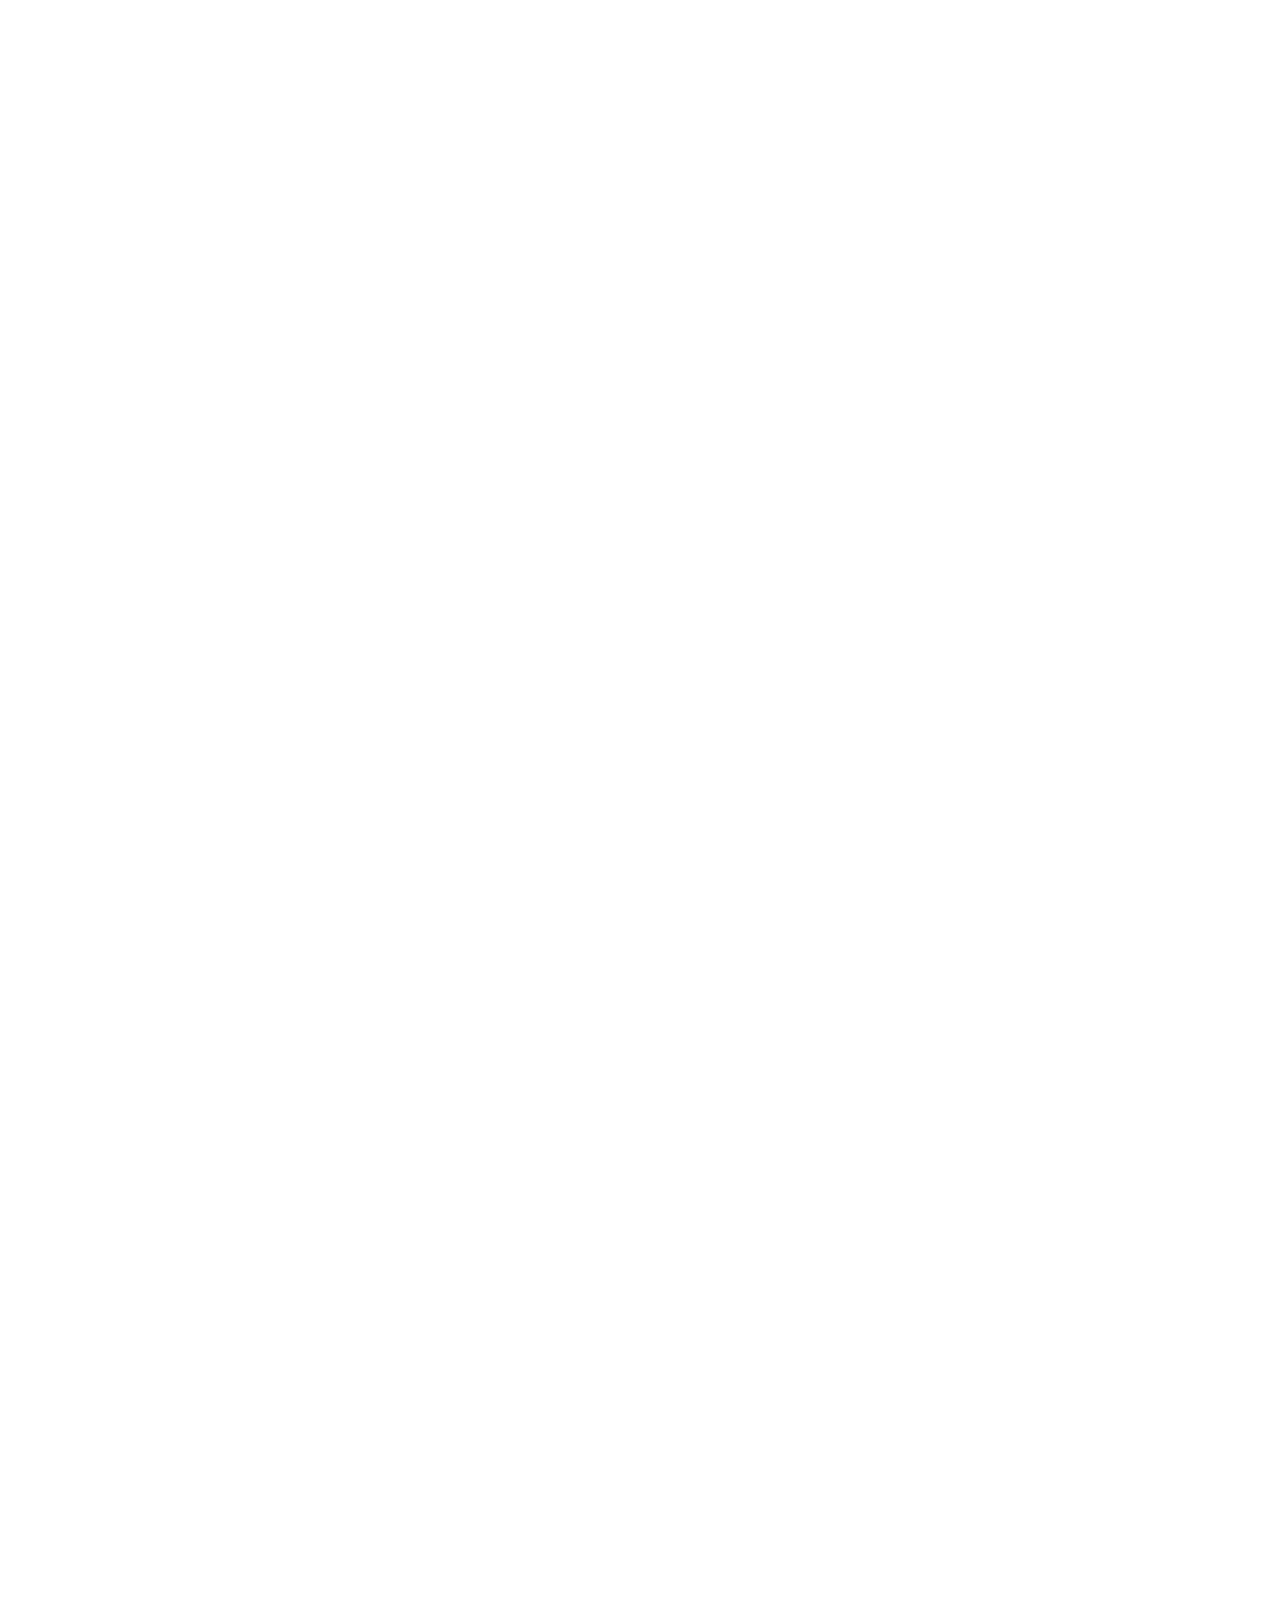
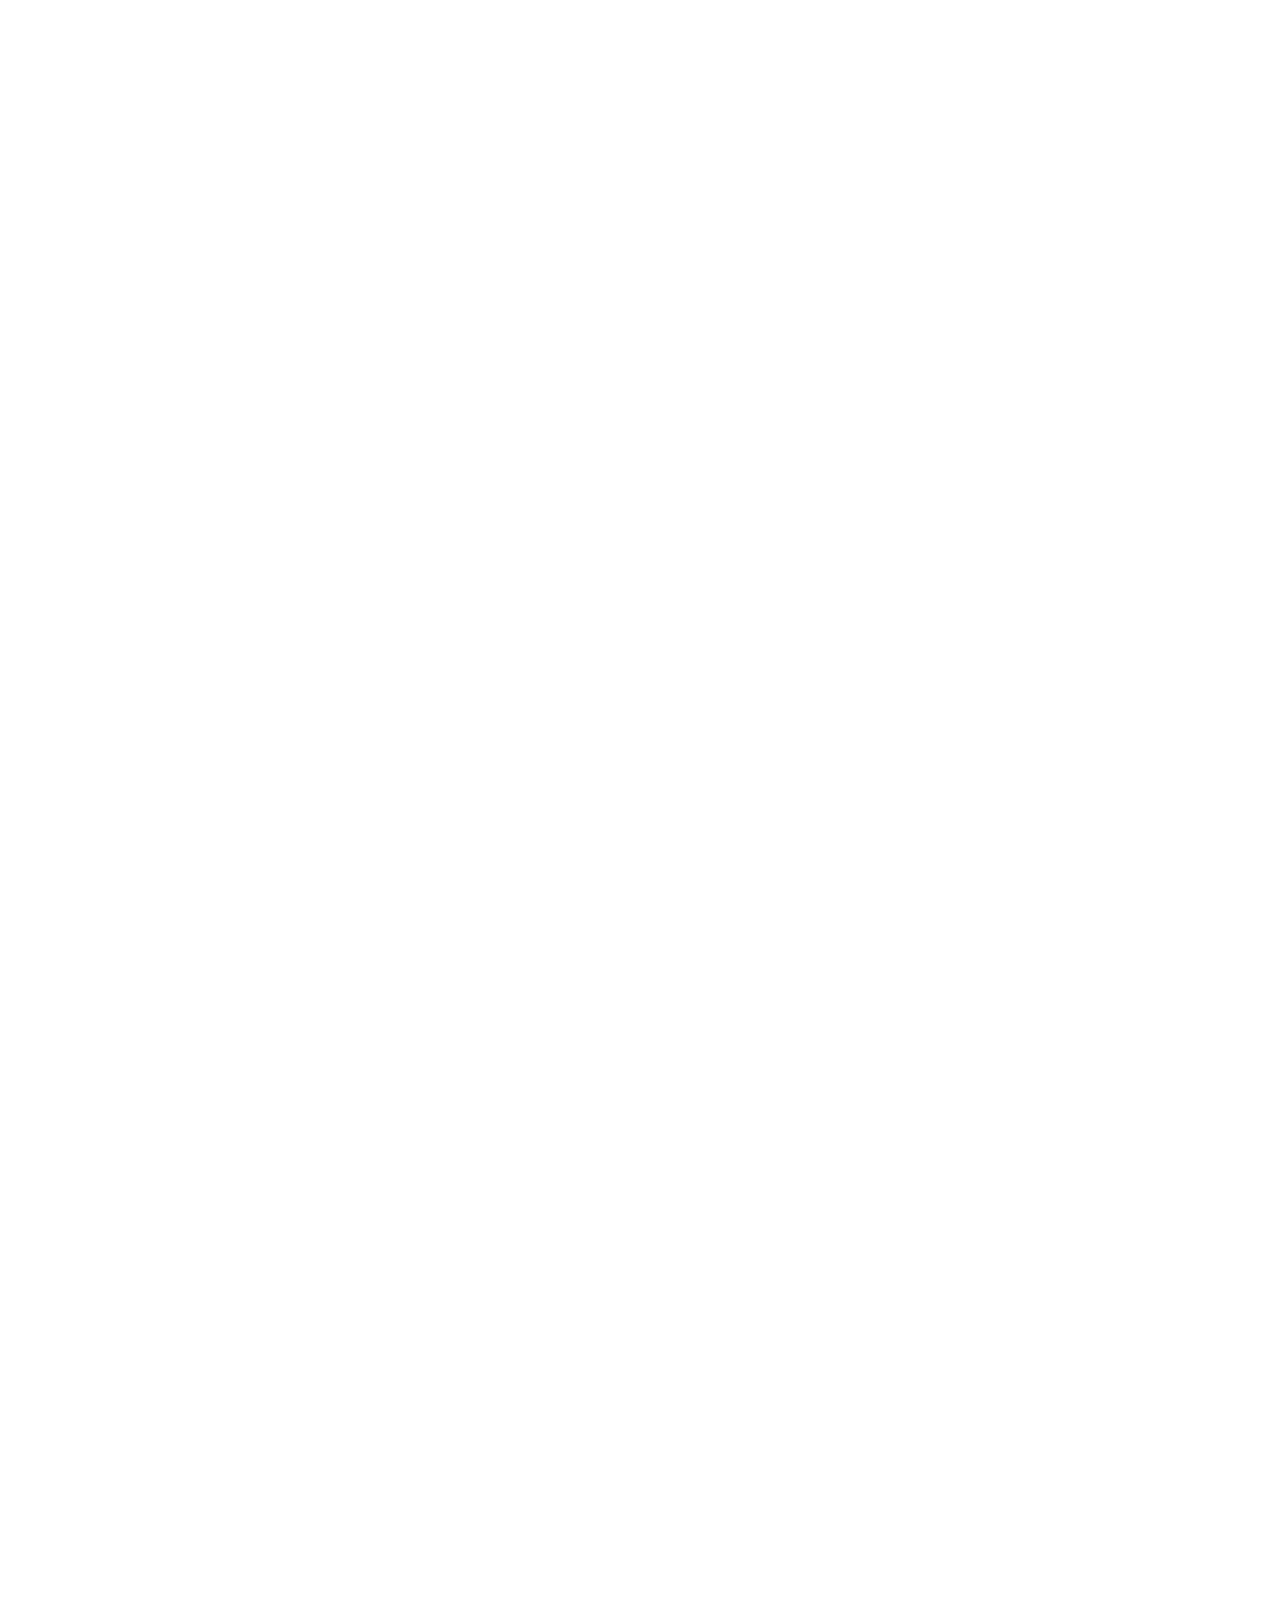
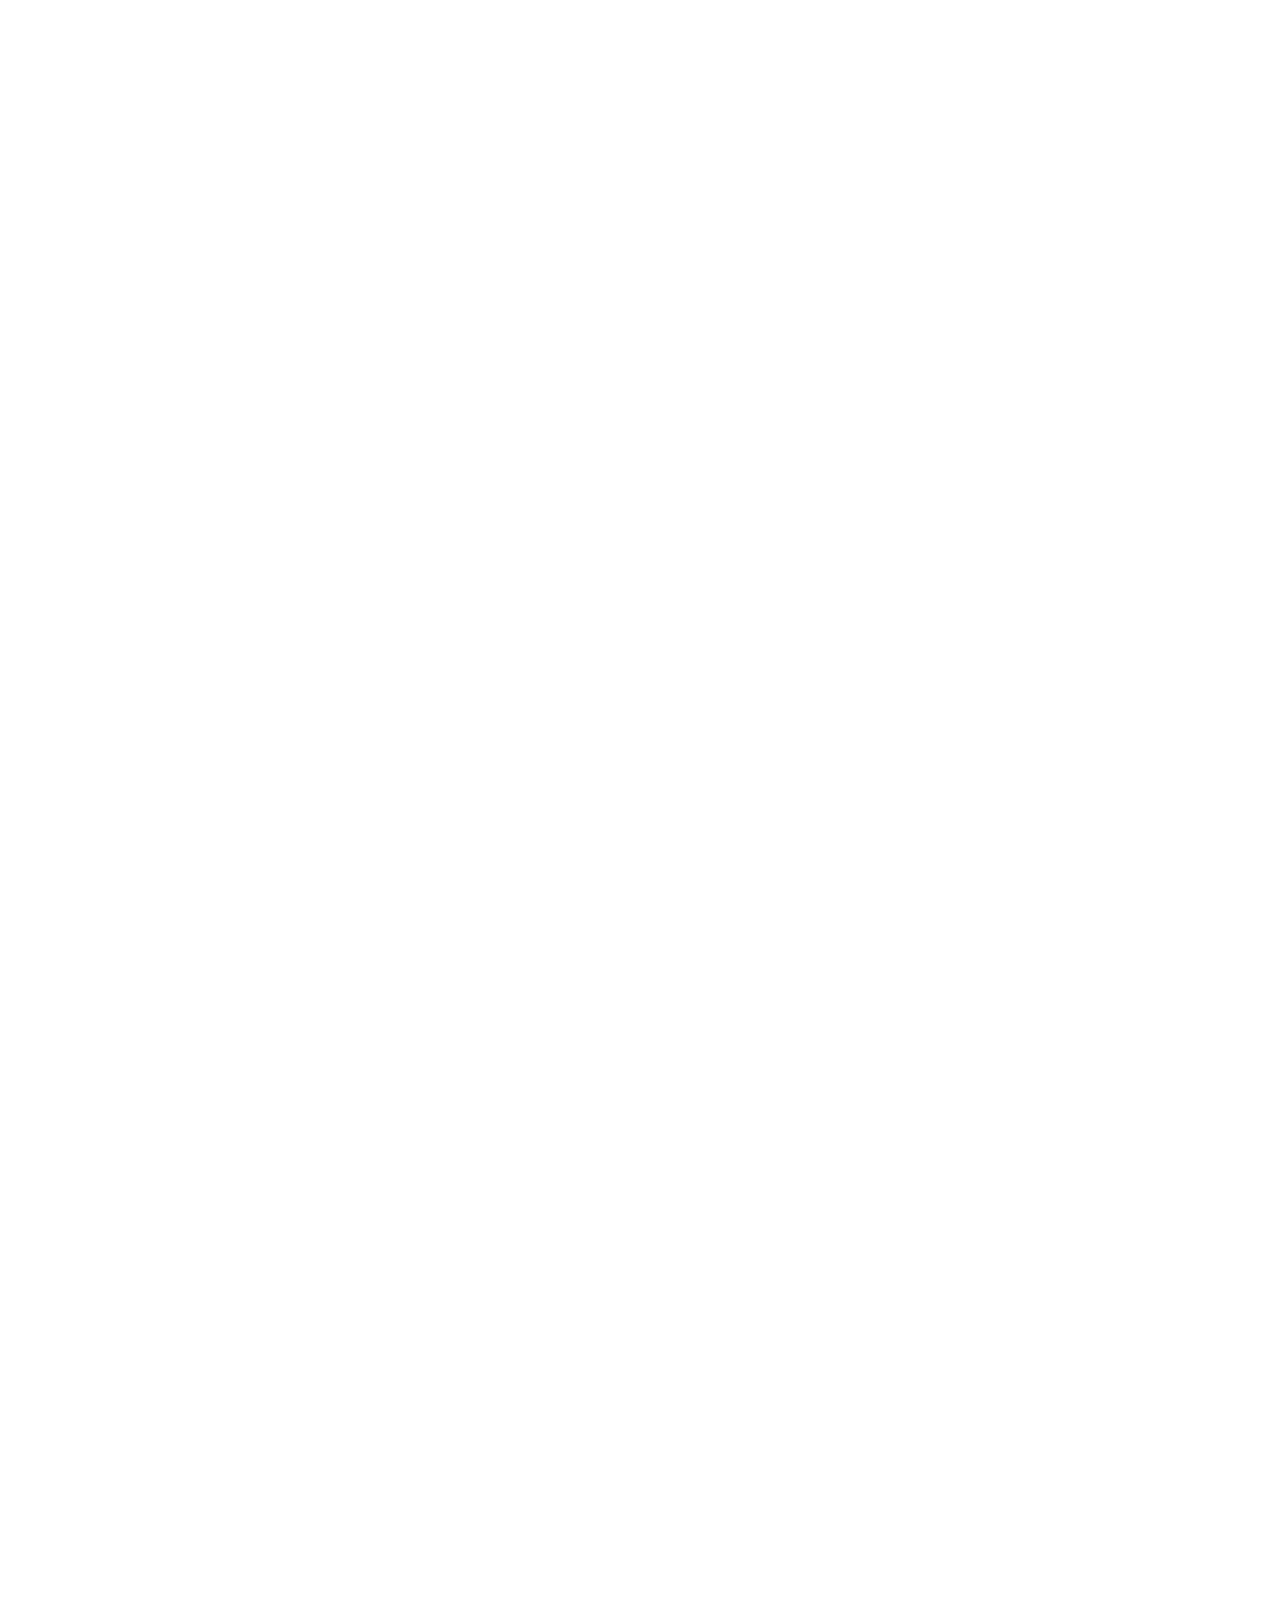
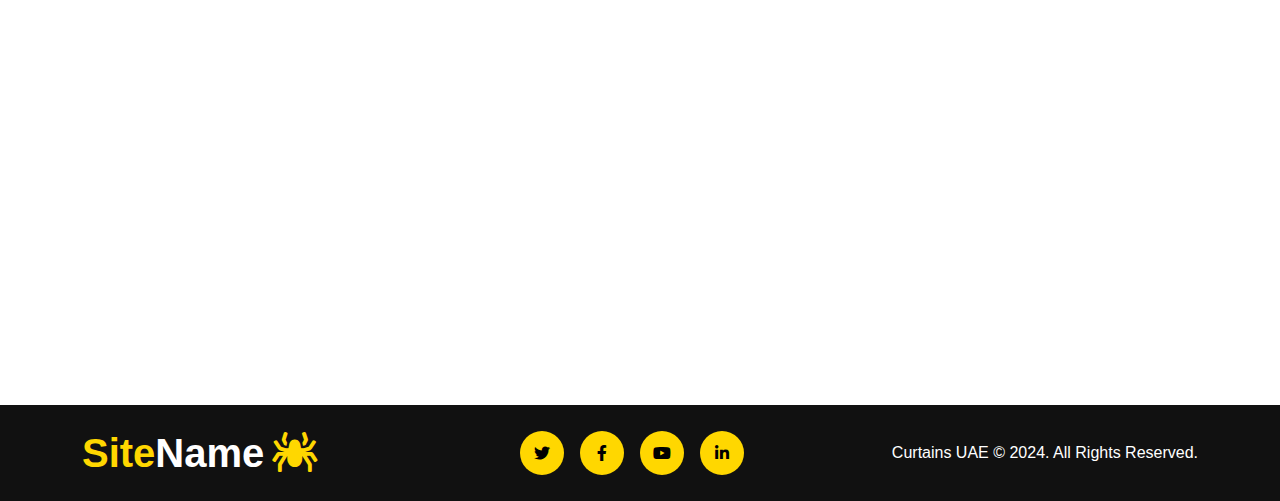
==== commit 0d7d2601: "uploading the project" ====
--- a/index.html
+++ b/index.html
@@ -127,8 +127,8 @@
                         <img src="img/16.jpg" class="img-fluid w-100" alt="First slide">
                         <div class="carousel-caption">
                             <div class="container carousel-content">
-                                <h4 class="text-white mb-4 animated slideInDown">No 1 Pest Control Services</h4>
-                                <h1 class="text-white display-1 mb-4 animated slideInDown">Enjoy Your Home Totally Pest Free</h1>
+                                <h1 class="text-white mb-4 animated slideInDown">Curtains Dubai</h1>
+                                <h6 class="text-white display-1 mb-4 animated slideInDown">Our unique selection of draperies available in various styles and designs.</h6>
                                 <a href="" class="me-2"><button type="button" class="px-5 py-3 btn btn-primary border-2 rounded-pill animated slideInDown">Read More</button></a>
                             </div>
                         </div>
@@ -137,8 +137,8 @@
                         <img src="img/17.jpg" class="img-fluid w-100" alt="Second slide">
                         <div class="carousel-caption">
                             <div class="container carousel-content">
-                                <h4 class="text-white mb-4 animated slideInDown">No 1 Pest Control Services</h4>
-                                <h1 class="text-white display-1 mb-4 animated slideInDown">Enjoy Your Home Totally Pest Free</h1>
+                                <h1 class="text-white mb-4 animated slideInDown">Blinds Dubai</h1>
+                                <h6 class="text-white display-1 mb-4 animated slideInDown">Our stylish collection of window blind is adaptable that ensure proper privacy and shade.</h6>
                                 <a href="" class="me-2"><button type="button" class="px-5 py-3 btn btn-primary border-2 rounded-pill animated slideInDown">Read More</button></a>
                             </div>
                         </div>
